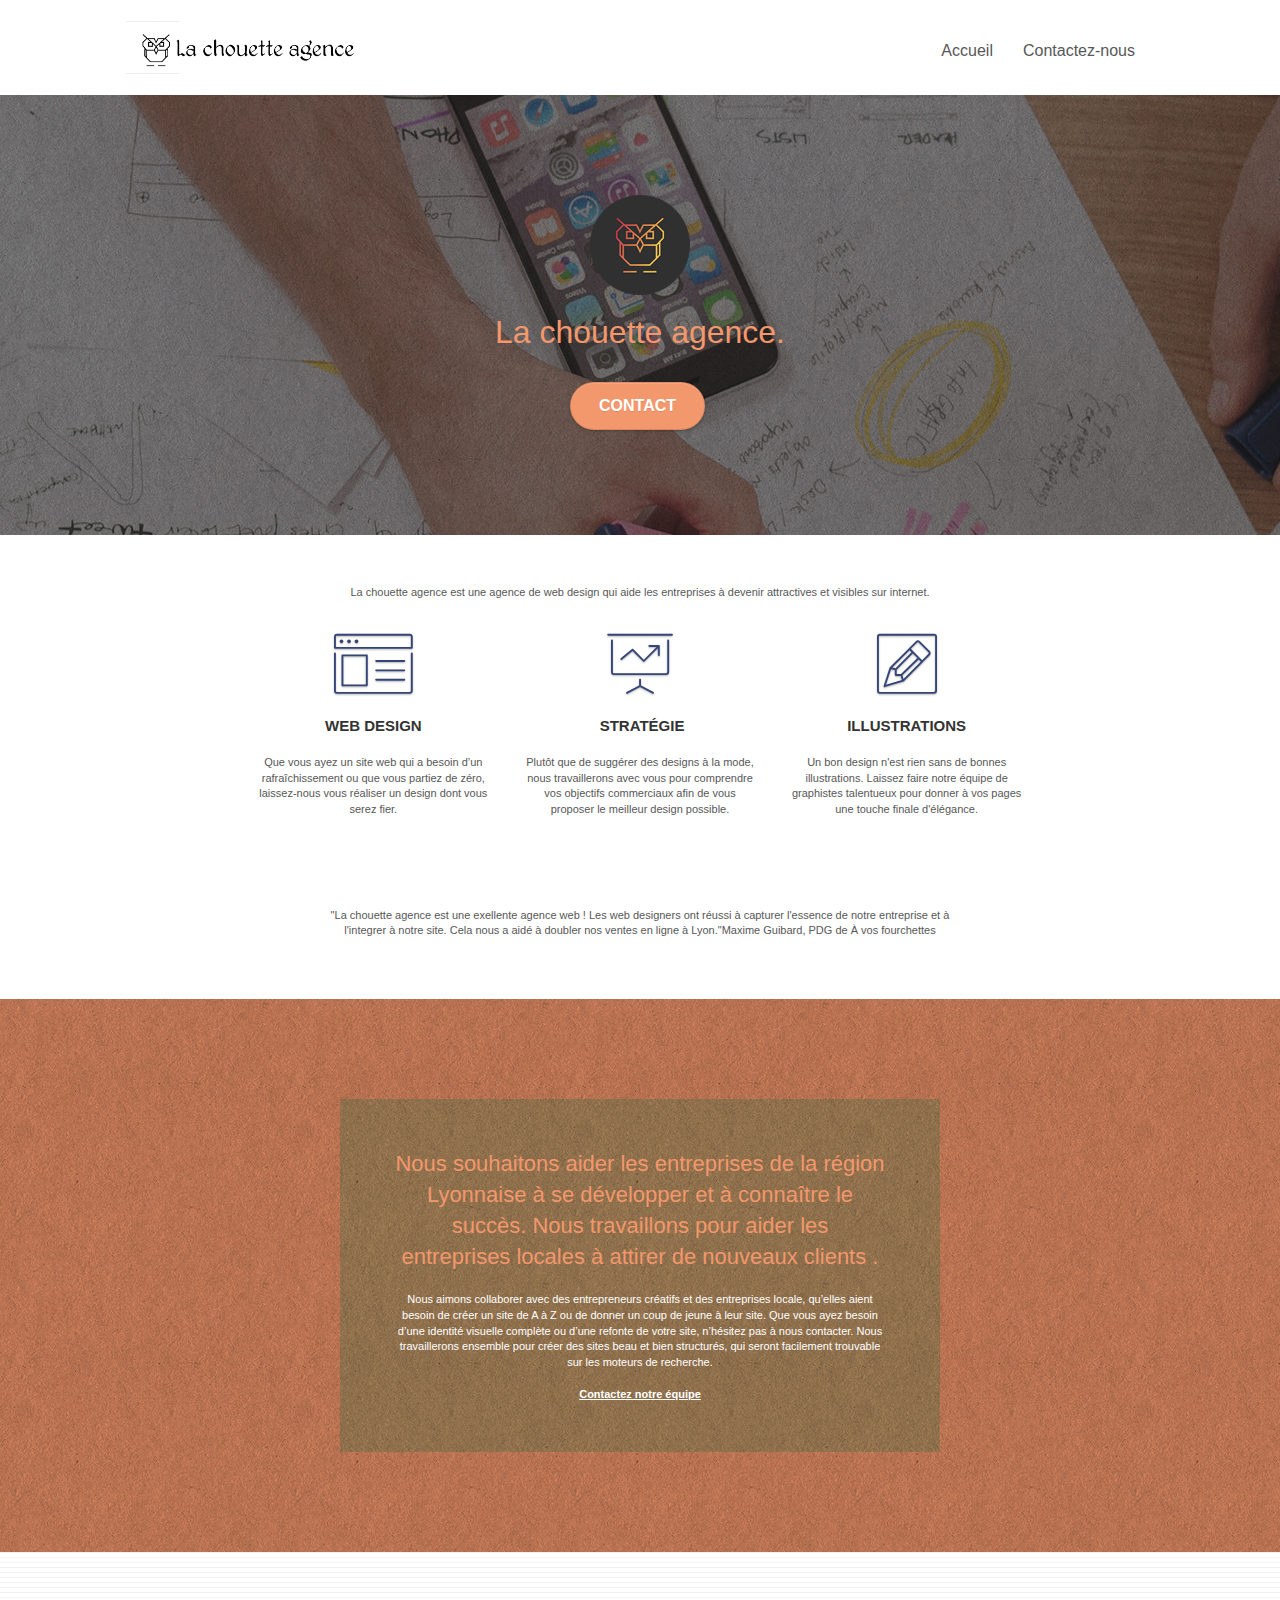
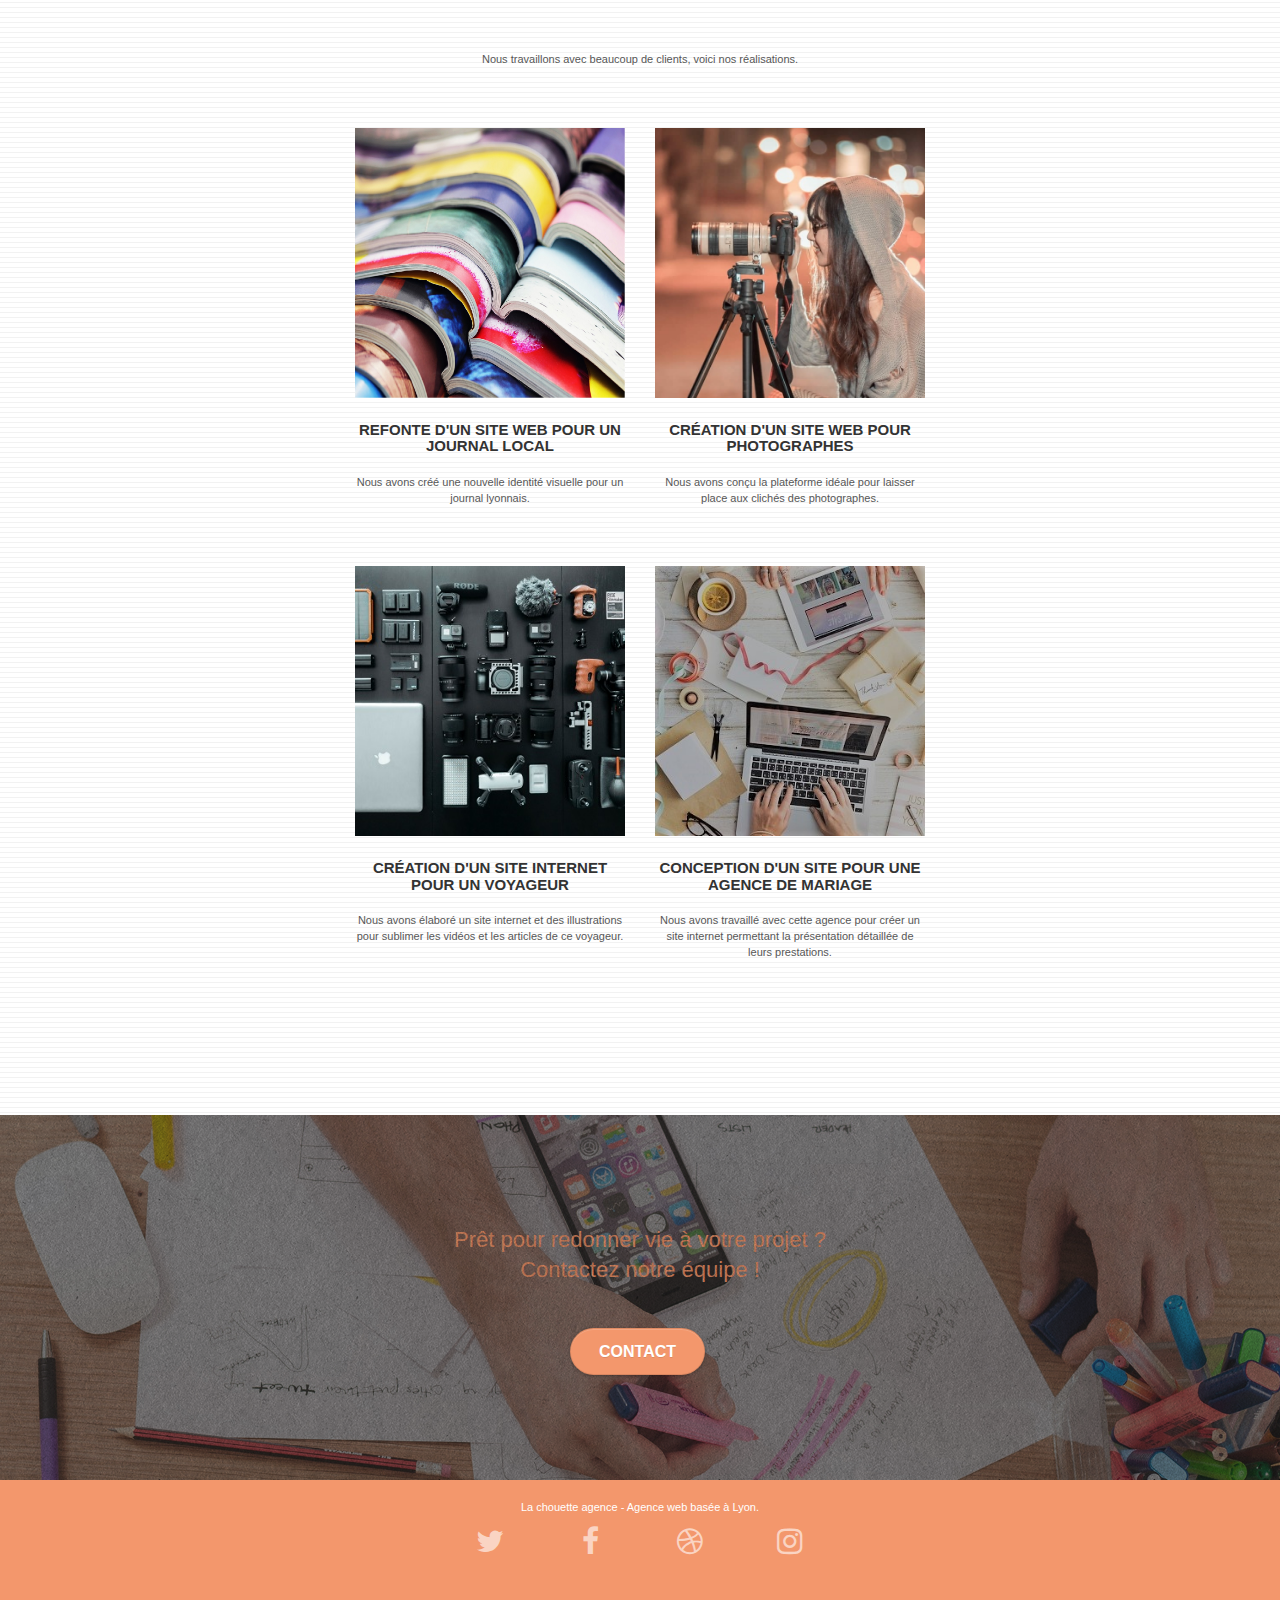
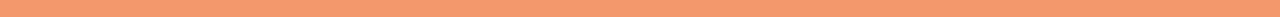
==== index.html @ c83f59d0 "Update index.html" ====
<!doctype html>
<html lang="fr">

<head>
	<meta charset="utf-8">
	<meta name="keywords" content="Lyon, webdesign, agence, web, Lyonnaise, entreprises, design">
	<meta name="description" content=" La chouette agence, une grande agence de web design basée à Lyon.">
	<meta name="viewport" content="width=device-width, initial-scale=1.0, viewport-fit=cover">

	<link rel="shortcut icon" type="image/png" href="favicon.jpg">


	<script type="application / Id + json">
		{
		"@context" : "http://schema.org" ,
		"@type" : "organisation" ,
		"name" : "La chouette agence" ,
		"legalName" : "La chouette agence" ,
		"addressLocality" : "Lyon, France" ,
		"postalCode" : "69001" ,
		"steetAddress" : "2 place Sathonay" ,
		"logo" : "https://xavierpicciotto.github.io/La-chouette-testing/img/logo.png" ,
		"email" : "contact@lachouetteagence.com" ,
		"founder" : "Sophie Vasseur" ,
		"openingHours" : [
		"Mo-Fr 09: 00-18: 00"
		] ,
		"inLanguage" : "FR"
	}
	</script>

	<link rel="stylesheet" type="text/css" href="./css/bootstrap.css">
	<link rel="stylesheet" type="text/css" href="./css/font-awesome.css">
	<link rel="stylesheet" type="text/css" href="./css/et-line.css">
	<link rel="stylesheet" type="text/css" href="style.css">

	<script src="./js/jquery-2.1.0.js"></script>
	<script src="./js/bootstrap.js"></script>
	<script src="./js/blocs.js"></script>
	<script src="./js/jquery.touchSwipe.js" defer></script>
	<script src="./js/gmaps.js"></script>

	<title>La Chouette agence - Entreprise webdesign Lyon -</title>


	<!-- Analytics -->

	<!-- Analytics END -->

</head>

<body>
	<!-- Principal conteneur -->
	<div class="page-container">

		<!-- bloc-0 -->
		<div class="bloc bgc-white l-bloc " id="bloc-0">
			<div class="container bloc-sm">

				<nav class="navbar row">
					<div class="navbar-header">
						<div class="keywords" style="color:#cccccc;font-size:1px;">Agence web à paris, stratégie web,
							web design, illustrations, design de site web, site web, web, internet, site internet, site
						</div>
						<a class="navbar-brand" href="index.html"><img src="img/la-chouette-agence.png"
								alt="paris web design logo agence web meilleure agence" height="40" /></a>
						<div class="keywords" style="color:#cccccc;font-size:1px;">Agence web à paris, stratégie web,
							web design, illustrations, design de site web, site web, web, internet, site internet, site
						</div>
						<button id="nav-toggle" type="button" class="ui-navbar-toggle navbar-toggle"
							data-toggle="collapse" data-target=".navbar-1">
							<span class="sr-only">Toggle navigation</span><span class="icon-bar"></span><span
								class="icon-bar"></span><span class="icon-bar"></span>
						</button>
					</div>
					<div class="collapse navbar-collapse navbar-1 special-dropdown-nav">
						<ul class="site-navigation nav navbar-nav">
							<li>
								<a href="index.html">Accueil</a>
							</li>
							<li>
							</li>
							<li>
								<a href="page2.html">Contactez-nous</a>
							</li>
						</ul>
					</div>
				</nav>
			</div>
		</div>
		<!-- bloc-0 END -->

		<!-- bloc-1-presentation -->
		<div class="bloc bgc-dark-slate-blue bg-banniere d-bloc bg-t-edge bloc-bg-texture texture-paper b-parallax"
			id="bloc-1-hero">
			<div class="container bloc-lg">
				<div class="row tight-width-whitespace">
					<div class="col-sm-12">
						<img src="img/logo.png" class="center-block image-resize-mode" width="100"
							alt="La chouette agence, agence web paris, création logo paris" />
						<h1 class="text-center hero-bloc-text tc-white ">
							La chouette agence.
						</h1>
						<div class="text-center">
							<a href="page2.html" class="btn btn-lg btn-clean btn-rd cta-hero btn-atomic-tangerine"
								id="cta-hero">Contact</a>
						</div>
					</div>
				</div>
			</div>
		</div>
		<!-- bloc-1-presentation END -->

		<!-- bloc-2-services -->
		<div class="bloc bgc-white l-bloc" id="bloc-2-services">
			<div class="container bloc-md">
				<div class="row">
					<div class="col-sm-12 text-center">
						<p class="text--size">La chouette agence est une agence de web design qui aide les entreprises à devenir
							attractives et visibles sur internet.</p>
					</div>
				</div>
				<div class="row voffset-lg med-width-whitespace">
					<div class="col-sm-4">
						<div class="text-center">
							<span class="et-icon-browser sm-shadow icon-dark-slate-blue icons icon-lg"></span>
						</div>
						<h3 class="mg-md text-center">
							Web design
						</h3>
						<p class="text-center ">
							Que vous ayez un site web qui a besoin d&rsquo;un rafraîchissement ou que vous partiez de
							zéro, laissez-nous vous réaliser un design dont vous serez fier.
						</p>
					</div>
					<div class="col-sm-4">
						<div class="text-center">
							<span class="et-icon-presentation sm-shadow icon-dark-slate-blue icons icon-lg"></span>
						</div>
						<h3 class="mg-md text-center">
							&nbsp;Stratégie
						</h3>
						<p class="text-center ">
							Plutôt que de suggérer des designs à la mode, nous travaillerons avec vous pour comprendre
							vos objectifs commerciaux afin de vous proposer le meilleur design possible.<br>
						</p>
					</div>
					<div class="col-sm-4">
						<div class="text-center">
							<span class="et-icon-edit sm-shadow icon-dark-slate-blue icons icon-lg"></span>
						</div>
						<h3 class="mg-md text-center">
							Illustrations
						</h3>
						<p class="text-center ">
							Un bon design n'est rien sans de bonnes illustrations. Laissez faire notre équipe de
							graphistes talentueux pour donner à vos pages une touche finale d'élégance.
						</p>
					</div>
				</div>
				<div class="row voffset-lg voffset">
					<div class="col-xs-12 col-md-8 col-md-offset-2 text-center">
						<p class="text--size">"La chouette agence est une exellente agence web ! Les web designers ont réussi à capturer
							l'essence de notre entreprise et à l'integrer à notre site. Cela nous a aidé à doubler nos
							ventes en ligne à Lyon."<span class="client">Maxime Guibard, PDG de À vos fourchettes</span></p>
					</div>
				</div>
			</div>
		</div>
		<!-- bloc-2-services END -->

		<!-- bloc-3-what-i-do -->
		<div class="bloc tc-white bgc-atomic-tangerine bg-presentation d-bloc bloc-bg-texture texture-paper b-parallax"
			id="bloc-3-what-i-do">
			<div class="container bloc-lg">
				<div class="row tight-width-whitespace black-background">
					<div class="col-sm-12">
						<h2 class="mg-md text-center tc-white">
							Nous souhaitons aider les entreprises de la région Lyonnaise à se développer et à connaître
							le succès. Nous travaillons pour aider les entreprises locales à attirer de nouveaux clients
							.<br>
						</h2>
						<p class="text-center white">
							Nous aimons collaborer avec des entrepreneurs créatifs et des entreprises locale, qu’elles
							aient besoin de créer un site de A à Z ou de donner un coup de jeune à leur site. Que vous
							ayez besoin d’une identité visuelle complète ou d’une refonte de votre site, n’hésitez pas à
							nous contacter. Nous travaillerons ensemble pour créer des sites beau et bien structurés,
							qui seront facilement trouvable sur les moteurs de recherche. <br><br><a
								class="ltc-white bold-link" href="page2.html">Contactez notre équipe</a><br>
						</p>
					</div>
				</div>
			</div>
		</div>
		<!-- bloc-3-what-i-do END -->

		<!-- bloc-4-portfolio -->
		<div class="bloc bgc-white bg-lines-h2-bg bg-repeat l-bloc" id="bloc-4-portfolio">
			<div class="container bloc-lg">
				<div class="row">
					<div class="col-sm-12 text-center">
						<p class="text--size">Nous travaillons avec beaucoup de clients, voici nos réalisations.</p>
					</div>
				</div>
				<div class="row tight-width-whitespace portfolio-row">
					<div class="col-sm-6">
						<a href="#" data-lightbox="img/1.jpg" data-gallery-id="gallery-1"
							data-caption="Refonte d'un site web pour un journal local" data-frame="snapshot-lb"><img
								src="img/1.jpg"
								alt="paris web design logo agence web meilleure agence et refonte site web journal"
								class="img-responsive portfolio-thumb" /></a>
						<h3 class="mg-md text-center">
							Refonte d'un site web pour un journal local
						</h3>
						<p class="text-center">
							Nous avons créé une nouvelle identité visuelle pour un journal lyonnais.
						</p>
					</div>
					<div class="col-sm-6">
						<a href="#" data-lightbox="img/2.jpg" data-gallery-id="gallery-1"
							data-caption="Création d'un site web pour photographes" data-frame="snapshot-lb"><img
								src="img/2.jpg" class="img-responsive portfolio-thumb"
								alt="paris web design logo agence web meilleure agence, Création d'un site web pour photographes" /></a>
						<h3 class="mg-md text-center">
							Création d'un site web pour photographes
						</h3>
						<p class="text-center">
							Nous avons conçu la plateforme idéale pour laisser place aux clichés des photographes.
						</p>
					</div>
				</div>
				<div class="row tight-width-whitespace portfolio-row">
					<div class="col-sm-6">
						<a href="#" data-lightbox="img/3.bmp" data-gallery-id="gallery-1"
							data-caption="Création d'un site internet pour un voyageur" data-frame="snapshot-lb"><img
								src="img/3.bmp" class="img-responsive portfolio-thumb"
								alt="paris web design logo agence web meilleure agence, Création d'un site web pour voyageur" /></a>
						<h3 class="mg-md text-center">
							Création d'un site internet pour un voyageur
						</h3>
						<p class="text-center">
							Nous avons élaboré un site internet et des illustrations pour sublimer les vidéos et les
							articles de ce voyageur.
						</p>
					</div>
					<div class="col-sm-6">
						<a href="#" data-lightbox="img/4.bmp" data-gallery-id="gallery-1"
							data-caption="Conception d'un site pour une agence de mariage" data-frame="snapshot-lb"><img
								src="img/4.bmp" class="img-responsive portfolio-thumb"
								alt="paris web design logo agence web meilleure agence, Création d'un site web pour agence de mariage" /></a>
						<h3 class="mg-md text-center">
							Conception d'un site pour une agence de mariage
						</h3>
						<p class="text-center">
							Nous avons travaillé avec cette agence pour créer un site internet permettant la
							présentation détaillée de leurs prestations.
						</p>
					</div>
				</div>
			</div>
		</div>
		<!-- bloc-4-portfolio END -->

		<!-- bloc-5-cta -->
		<div class="bloc bgc-dark-slate-blue bg-banniere d-bloc bloc-bg-texture texture-paper" id="bloc-5-cta">
			<div class="container bloc-lg">
				<div class="row">
					<h2 class="mg-md text-center tc-white">
						Prêt pour redonner vie à votre projet ?<br>Contactez notre équipe !
					</h2>
					<div class="col-sm-12 text-center">
						<a href="page2.html"
							class="btn btn-atomic-tangerine btn-clean btn-rd btn-lg cta-hero">Contact</a>
					</div>
				</div>
			</div>
		</div>
		<!-- bloc-5-cta END -->

		<!-- Footer - bloc-8 -->
		<div class="bloc bgc-atomic-tangerine d-bloc" id="bloc-8">
			<div class="container bloc-sm">
				<div class="row">
					<div class="col-sm-12">
						<p class="text-center white">
							La chouette agence - Agence web basée à Lyon.<br>
						</p>
						<div class="row row-no-gutters social">
							<div class="col-sm-3">
								<div class="text-center">
									<a class="social" href="index.html"><span class="fa fa-twitter icon-md"></span></a>
								</div>
							</div>
							<div class="col-sm-3">
								<div class="text-center">
									<a class="social" href="index.html"><span class="fa fa-facebook icon-md"></span></a>
								</div>
							</div>
							<div class="col-sm-3">
								<div class="text-center">
									<a class="social" href="index.html"><span class="fa fa-dribbble icon-md"></span></a>
								</div>
							</div>
							<div class="col-sm-3">
								<div class="text-center">
									<a class="social" href="index.html"><span
											class="fa fa-instagram icon-md"></span></a>
								</div>
							</div>
							<div class="keywords" style="color:#F3976C;">Agence web à paris, stratégie web, web design,
								illustrations, design de site web, site web, web, internet, site internet, site</div>
						</div>
					</div>
				</div>
			</div>
		</div>
		<!-- Footer - bloc-8 END -->

	</div>
	<!-- Principal conteneur END -->


</body>

</html>
---- css/et-line.css ----
@font-face {
    font-family: et-line;
    src: url(../fonts/et-line.eot);
    src: url(../fonts/et-line.eot?#iefix) format('embedded-opentype'), url(../fonts/et-line.woff) format('woff'), url(../fonts/et-line.ttf) format('truetype'), url(../fonts/et-line.svg#et-line) format('svg');
    font-weight: 400;
    font-style: normal
}

.et-icon-adjustments,
.et-icon-alarmclock,
.et-icon-anchor,
.et-icon-aperture,
.et-icon-attachment,
.et-icon-bargraph,
.et-icon-basket,
.et-icon-beaker,
.et-icon-bike,
.et-icon-book-open,
.et-icon-briefcase,
.et-icon-browser,
.et-icon-calendar,
.et-icon-camera,
.et-icon-caution,
.et-icon-chat,
.et-icon-circle-compass,
.et-icon-clipboard,
.et-icon-clock,
.et-icon-cloud,
.et-icon-compass,
.et-icon-desktop,
.et-icon-dial,
.et-icon-document,
.et-icon-documents,
.et-icon-download,
.et-icon-dribbble,
.et-icon-edit,
.et-icon-envelope,
.et-icon-expand,
.et-icon-facebook,
.et-icon-flag,
.et-icon-focus,
.et-icon-gears,
.et-icon-genius,
.et-icon-gift,
.et-icon-global,
.et-icon-globe,
.et-icon-googleplus,
.et-icon-grid,
.et-icon-happy,
.et-icon-hazardous,
.et-icon-heart,
.et-icon-hotairballoon,
.et-icon-hourglass,
.et-icon-key,
.et-icon-laptop,
.et-icon-layers,
.et-icon-lifesaver,
.et-icon-lightbulb,
.et-icon-linegraph,
.et-icon-linkedin,
.et-icon-lock,
.et-icon-magnifying-glass,
.et-icon-map,
.et-icon-map-pin,
.et-icon-megaphone,
.et-icon-mic,
.et-icon-mobile,
.et-icon-newspaper,
.et-icon-notebook,
.et-icon-paintbrush,
.et-icon-paperclip,
.et-icon-pencil,
.et-icon-phone,
.et-icon-picture,
.et-icon-pictures,
.et-icon-piechart,
.et-icon-presentation,
.et-icon-pricetags,
.et-icon-printer,
.et-icon-profile-female,
.et-icon-profile-male,
.et-icon-puzzle,
.et-icon-quote,
.et-icon-recycle,
.et-icon-refresh,
.et-icon-ribbon,
.et-icon-rss,
.et-icon-sad,
.et-icon-scissors,
.et-icon-scope,
.et-icon-search,
.et-icon-shield,
.et-icon-speedometer,
.et-icon-strategy,
.et-icon-streetsign,
.et-icon-tablet,
.et-icon-target,
.et-icon-telescope,
.et-icon-toolbox,
.et-icon-tools,
.et-icon-tools-2,
.et-icon-trophy,
.et-icon-tumblr,
.et-icon-twitter,
.et-icon-upload,
.et-icon-video,
.et-icon-wallet,
.et-icon-wine {
    font-family: et-line;
    speak: none;
    font-style: normal;
    font-weight: 400;
    font-variant: normal;
    text-transform: none;
    line-height: 1;
    -webkit-font-smoothing: antialiased;
    -moz-osx-font-smoothing: grayscale;
    display: inline-block
}

.et-icon-mobile:before {
    content: "\e000"
}

.et-icon-laptop:before {
    content: "\e001"
}

.et-icon-desktop:before {
    content: "\e002"
}

.et-icon-tablet:before {
    content: "\e003"
}

.et-icon-phone:before {
    content: "\e004"
}

.et-icon-document:before {
    content: "\e005"
}

.et-icon-documents:before {
    content: "\e006"
}

.et-icon-search:before {
    content: "\e007"
}

.et-icon-clipboard:before {
    content: "\e008"
}

.et-icon-newspaper:before {
    content: "\e009"
}

.et-icon-notebook:before {
    content: "\e00a"
}

.et-icon-book-open:before {
    content: "\e00b"
}

.et-icon-browser:before {
    content: "\e00c"
}

.et-icon-calendar:before {
    content: "\e00d"
}

.et-icon-presentation:before {
    content: "\e00e"
}

.et-icon-picture:before {
    content: "\e00f"
}

.et-icon-pictures:before {
    content: "\e010"
}

.et-icon-video:before {
    content: "\e011"
}

.et-icon-camera:before {
    content: "\e012"
}

.et-icon-printer:before {
    content: "\e013"
}

.et-icon-toolbox:before {
    content: "\e014"
}

.et-icon-briefcase:before {
    content: "\e015"
}

.et-icon-wallet:before {
    content: "\e016"
}

.et-icon-gift:before {
    content: "\e017"
}

.et-icon-bargraph:before {
    content: "\e018"
}

.et-icon-grid:before {
    content: "\e019"
}

.et-icon-expand:before {
    content: "\e01a"
}

.et-icon-focus:before {
    content: "\e01b"
}

.et-icon-edit:before {
    content: "\e01c"
}

.et-icon-adjustments:before {
    content: "\e01d"
}

.et-icon-ribbon:before {
    content: "\e01e"
}

.et-icon-hourglass:before {
    content: "\e01f"
}

.et-icon-lock:before {
    content: "\e020"
}

.et-icon-megaphone:before {
    content: "\e021"
}

.et-icon-shield:before {
    content: "\e022"
}

.et-icon-trophy:before {
    content: "\e023"
}

.et-icon-flag:before {
    content: "\e024"
}

.et-icon-map:before {
    content: "\e025"
}

.et-icon-puzzle:before {
    content: "\e026"
}

.et-icon-basket:before {
    content: "\e027"
}

.et-icon-envelope:before {
    content: "\e028"
}

.et-icon-streetsign:before {
    content: "\e029"
}

.et-icon-telescope:before {
    content: "\e02a"
}

.et-icon-gears:before {
    content: "\e02b"
}

.et-icon-key:before {
    content: "\e02c"
}

.et-icon-paperclip:before {
    content: "\e02d"
}

.et-icon-attachment:before {
    content: "\e02e"
}

.et-icon-pricetags:before {
    content: "\e02f"
}

.et-icon-lightbulb:before {
    content: "\e030"
}

.et-icon-layers:before {
    content: "\e031"
}

.et-icon-pencil:before {
    content: "\e032"
}

.et-icon-tools:before {
    content: "\e033"
}

.et-icon-tools-2:before {
    content: "\e034"
}

.et-icon-scissors:before {
    content: "\e035"
}

.et-icon-paintbrush:before {
    content: "\e036"
}

.et-icon-magnifying-glass:before {
    content: "\e037"
}

.et-icon-circle-compass:before {
    content: "\e038"
}

.et-icon-linegraph:before {
    content: "\e039"
}

.et-icon-mic:before {
    content: "\e03a"
}

.et-icon-strategy:before {
    content: "\e03b"
}

.et-icon-beaker:before {
    content: "\e03c"
}

.et-icon-caution:before {
    content: "\e03d"
}

.et-icon-recycle:before {
    content: "\e03e"
}

.et-icon-anchor:before {
    content: "\e03f"
}

.et-icon-profile-male:before {
    content: "\e040"
}

.et-icon-profile-female:before {
    content: "\e041"
}

.et-icon-bike:before {
    content: "\e042"
}

.et-icon-wine:before {
    content: "\e043"
}

.et-icon-hotairballoon:before {
    content: "\e044"
}

.et-icon-globe:before {
    content: "\e045"
}

.et-icon-genius:before {
    content: "\e046"
}

.et-icon-map-pin:before {
    content: "\e047"
}

.et-icon-dial:before {
    content: "\e048"
}

.et-icon-chat:before {
    content: "\e049"
}

.et-icon-heart:before {
    content: "\e04a"
}

.et-icon-cloud:before {
    content: "\e04b"
}

.et-icon-upload:before {
    content: "\e04c"
}

.et-icon-download:before {
    content: "\e04d"
}

.et-icon-target:before {
    content: "\e04e"
}

.et-icon-hazardous:before {
    content: "\e04f"
}

.et-icon-piechart:before {
    content: "\e050"
}

.et-icon-speedometer:before {
    content: "\e051"
}

.et-icon-global:before {
    content: "\e052"
}

.et-icon-compass:before {
    content: "\e053"
}

.et-icon-lifesaver:before {
    content: "\e054"
}

.et-icon-clock:before {
    content: "\e055"
}

.et-icon-aperture:before {
    content: "\e056"
}

.et-icon-quote:before {
    content: "\e057"
}

.et-icon-scope:before {
    content: "\e058"
}

.et-icon-alarmclock:before {
    content: "\e059"
}

.et-icon-refresh:before {
    content: "\e05a"
}

.et-icon-happy:before {
    content: "\e05b"
}

.et-icon-sad:before {
    content: "\e05c"
}

.et-icon-facebook:before {
    content: "\e05d"
}

.et-icon-twitter:before {
    content: "\e05e"
}

.et-icon-googleplus:before {
    content: "\e05f"
}

.et-icon-rss:before {
    content: "\e060"
}

.et-icon-tumblr:before {
    content: "\e061"
}

.et-icon-linkedin:before {
    content: "\e062"
}

.et-icon-dribbble:before {
    content: "\e063"
}
---- style.css ----
body {
    margin: 0;
    padding: 0;
    background: #FFF;
    overflow-x: hidden;
    -webkit-font-smoothing: antialiased;
    -moz-osx-font-smoothing: grayscale;
}

a,
button {
    transition: all .3s ease-in-out;
    outline: none!important;
}

a:hover {
    text-decoration: none;
    cursor: pointer;
}

#page-loading-blocs-notifaction {
    position: fixed;
    top: 0;
    bottom: 0;
    width: 100%;
    z-index: 100000;
    background: #FFFFFF url("img/pageload-spinner.gif") no-repeat center center;
}

.bloc {
    width: 100%;
    clear: both;
    background: 50% 50% no-repeat;
    padding: 0 50px;
    -webkit-background-size: cover;
    -moz-background-size: cover;
    -o-background-size: cover;
    background-size: cover;
    position: relative;
}

.bloc .container {
    padding-left: 0;
    padding-right: 0;
}

.bloc-lg {
    padding: 100px 50px;
}

.bloc-md {
    padding: 50px;
}

.bloc-sm {
    padding: 20px 50px;
}

.bg-center,
.bg-l-edge,
.bg-r-edge,
.bg-t-edge,
.bg-b-edge,
.bg-tl-edge,
.bg-bl-edge,
.bg-tr-edge,
.bg-br-edge,
.bg-repeat {
    -webkit-background-size: auto!important;
    -moz-background-size: auto!important;
    -o-background-size: auto!important;
    background-size: auto!important;
}

.bg-repeat {
    background: repeat;
}

.bg-t-edge {
    background: top no-repeat;
}

.bloc-bg-texture::before {
    content: "";
    background-size: 2px 2px;
    position: absolute;
    top: 0;
    bottom: 0;
    left: 0;
    right: 0;
}

.texture-paper::before {
    background: url("img/texture-paper.png");
    background-size: 280px 280px;
}

.b-parallax {
    background-attachment: fixed;
}

.d-bloc {
    color: rgba(255, 255, 255, .7);
}

.d-bloc button:hover {
    color: rgba(255, 255, 255, .9);
}

.d-bloc .icon-round,
.d-bloc .icon-square,
.d-bloc .icon-rounded,
.d-bloc .icon-semi-rounded-a,
.d-bloc .icon-semi-rounded-b {
    border-color: rgba(255, 255, 255, .9);
}

.d-bloc .divider-h span {
    border-color: rgba(255, 255, 255, .2);
}

.d-bloc .a-btn,
.d-bloc .navbar a,
.d-bloc .navbar-brand,
.d-bloc a .icon-sm,
.d-bloc a .icon-md,
.d-bloc a .icon-lg,
.d-bloc a .icon-xl,
.d-bloc h1 a,
.d-bloc h2 a,
.d-bloc h3 a,
.d-bloc h4 a,
.d-bloc h5 a,
.d-bloc h6 a,
.d-bloc p a {
    color: rgba(255, 255, 255, .6);
}

.d-bloc .a-btn:hover,
.d-bloc .navbar a:hover,
.d-bloc .navbar-brand:hover,
.d-bloc a:hover .icon-sm,
.d-bloc a:hover .icon-md,
.d-bloc a:hover .icon-lg,
.d-bloc a:hover .icon-xl,
.d-bloc h1 a:hover,
.d-bloc h2 a:hover,
.d-bloc h3 a:hover,
.d-bloc h4 a:hover,
.d-bloc h5 a:hover,
.d-bloc h6 a:hover,
.d-bloc p a:hover {
    color: rgba(255, 255, 255, 1);
}

.d-bloc .navbar-toggle .icon-bar {
    background: rgba(255, 255, 255, 1);
}

.d-bloc .btn-wire,
.d-bloc .btn-wire:hover {
    color: rgba(255, 255, 255, 1);
    border-color: rgba(255, 255, 255, 1);
}

.d-bloc .panel {
    color: rgba(0, 0, 0, .5);
}

.d-bloc .panel button:hover {
    color: rgba(0, 0, 0, .7);
}

.d-bloc .panel icon {
    border-color: rgba(0, 0, 0, .7);
}

.d-bloc .panel .divider-h span {
    border-color: rgba(0, 0, 0, .1);
}

.d-bloc .panel .a-btn {
    color: rgba(0, 0, 0, .6);
}

.d-bloc .panel .a-btn:hover {
    color: rgba(0, 0, 0, 1);
}

.d-bloc .panel .btn-wire,
.d-bloc .panel .btn-wire:hover {
    color: rgba(0, 0, 0, .7);
    border-color: rgba(0, 0, 0, .3);
}

.d-bloc .panel,
.l-bloc {
    color: rgba(0, 0, 0, .5);
}

.d-bloc .panel button:hover,
.l-bloc button:hover {
    color: rgba(0, 0, 0, .7);
}

.l-bloc .icon-round,
.l-bloc .icon-square,
.l-bloc .icon-rounded,
.l-bloc .icon-semi-rounded-a,
.l-bloc .icon-semi-rounded-b {
    border-color: rgba(0, 0, 0, .7);
}

.d-bloc .panel .divider-h span,
.l-bloc .divider-h span {
    border-color: rgba(0, 0, 0, .1);
}

.d-bloc .panel .a-btn,
.l-bloc .a-btn,
.l-bloc .navbar a,
.l-bloc .navbar-brand,
.l-bloc a .icon-sm,
.l-bloc a .icon-md,
.l-bloc a .icon-lg,
.l-bloc a .icon-xl,
.l-bloc h1 a,
.l-bloc h2 a,
.l-bloc h3 a,
.l-bloc h4 a,
.l-bloc h5 a,
.l-bloc h6 a,
.l-bloc p a {
    color: rgba(0, 0, 0, .6);
}

.d-bloc .panel .a-btn:hover,
.l-bloc .a-btn:hover,
.l-bloc .navbar a:hover,
.l-bloc .navbar-brand:hover,
.l-bloc a:hover .icon-sm,
.l-bloc a:hover .icon-md,
.l-bloc a:hover .icon-lg,
.l-bloc a:hover .icon-xl,
.l-bloc h1 a:hover,
.l-bloc h2 a:hover,
.l-bloc h3 a:hover,
.l-bloc h4 a:hover,
.l-bloc h5 a:hover,
.l-bloc h6 a:hover,
.l-bloc p a:hover {
    color: rgba(0, 0, 0, 1);
}

.l-bloc .navbar-toggle .icon-bar {
    color: rgba(0, 0, 0, .6);
}

.d-bloc .panel .btn-wire,
.d-bloc .panel .btn-wire:hover,
.l-bloc .btn-wire,
.l-bloc .btn-wire:hover {
    color: rgba(0, 0, 0, .7);
    border-color: rgba(0, 0, 0, .3);
}

.voffset {
    margin-top: 30px;
}

.voffset-lg {
    margin-top: 80px;
}

.row-no-gutters {
    margin-right: 0;
    margin-left: 0;
}

.row.row-no-gutters > [class^="col-"],
.row.row-no-gutters > [class*=" col-"] {
    padding-right: 0;
    padding-left: 0;
}

#bloc-1-hero h1 {
    font-size: 32px;
}

.navbar {
    margin-bottom: 0;
    z-index: 1;
}

.navbar-brand {
    height: auto;
    padding: 3px 15px;
    font-size: 25px;
    font-weight: normal;
    font-weight: 600;
    line-height: 44px;
}

.navbar-brand img {
    max-height: 200px;
    margin: 0 5px 0 0;
    display: inline;
}

.navbar-brand img[src$=svg] {
    min-width: 100px;
}

.nav-center .navbar-brand img {
    margin: 0;
}

.navbar .nav {
    padding-top: 2px;
    margin-right: -16px;
    float: right;
    z-index: 1;
}

.nav > li {
    float: left;
    margin-top: 4px;
    font-size: 16px;
}

.navbar-nav .open .dropdown-menu > li > a {
    text-align: inherit;
}

.nav > li a:hover,
.nav > li a:focus {
    background: transparent;
}

.navbar-toggle {
    margin: 10px 10px 0 0;
    border: 0px;
}

.navbar-toggle:hover {
    background: transparent!important;
}

.navbar-toggle .icon-bar {
    background-color: rgba(0, 0, 0, .5);
    width: 26px;
}

.nav-invert .navbar .nav {
    float: left;
}

.nav-invert .navbar-header,
.nav-invert .navbar-brand {
    float: right;
    position: relative;
    z-index: 2;
}

@media (min-width: 768px) {
    .site-navigation {
        position: absolute;
        top: 50%;
        right: 20px;
        transform: translate(0, -50%);
        -webkit-transform: translateY(-50%);
    }
    .nav > li .dropdown-menu a,
    .nav > li .dropdown-menu a:hover {
        color: #484848;
    }
    .nav-invert .site-navigation {
        left: 0;
        right: 0;
    }
    .nav-center {
        text-align: center;
    }
    .nav-center .navbar-header {
        width: 100%;
    }
    .nav-center .navbar-header,
    .nav-center .navbar-brand,
    .nav-center .nav > li {
        float: none;
        display: inline-block;
    }
    .nav-center .site-navigation {
        position: relative;
        width: 100%;
        right: 0;
        margin-right: 0px;
        margin-top: 20px;
    }
    .nav-center.mini-nav .navbar-toggle {
        float: none;
        margin: 10px auto 0;
    }
}

.nav > li > .dropdown a {
    background: none!important;
    display: block;
    padding: 14px 15px;
}

nav .caret {
    margin: 0 5px;
}

.dropdown-menu .dropdown-menu {
    top: -8px;
    left: 100%;
}

.dropdown-menu .dropmenu-flow-right {
    top: 100%;
    left: 0;
    margin-left: -1px;
    border-top-left-radius: 0;
    border-top-right-radius: 0;
}

.dropdown-menu .dropdown span {
    border: 4px solid black;
    border-top-color: transparent;
    border-right-color: transparent;
    border-bottom-color: transparent;
    margin: 6px -5px 0 0!important;
    float: right;
}

.mg-md {
    margin-top: 10px;
    margin-bottom: 20px;
}

.mg-lg {
    margin-top: 10px;
    margin-bottom: 40px;
}

.btn {
    margin: 0 5px 5px 0;
}

.btn.pull-right {
    margin: 0 0 5px 5px;
}

.btn-d,
.btn-d:hover,
.btn-d:focus {
    color: #FFF;
    background: rgba(0, 0, 0, .3);
}

button {
    outline: none!important;
}

.btn-rd {
    border-radius: 40px;
}

.btn-clean {
    border: 1px solid rgba(0, 0, 0, .08);
    border-bottom-color: rgba(0, 0, 0, .1);
    text-shadow: 0 1px 0 rgba(0, 0, 1, .1);
    box-shadow: 0 1px 3px rgba(0, 0, 1, .25), inset 0 1px 0 0 rgba(255, 255, 255, .15);
}

.icon-md {
    font-size: 30px!important;
}

.icon-lg {
    font-size: 60px!important;
}

.sm-shadow {
    text-shadow: 0 1px 2px rgba(0, 0, 0, .3);
}

.panel-sq,
.panel-sq .panel-heading,
.panel-sq .panel-footer {
    border-radius: 0;
}

.panel-rd {
    border-radius: 30px;
}

.panel-rd .panel-heading {
    border-radius: 29px 29px 0 0;
}

.panel-rd .panel-footer {
    border-radius: 0 0 29px 29px;
}

.form-control {
    border-color: rgba(0, 0, 0, .1);
    box-shadow: none;
}

.scrollToTop {
    width: 40px;
    height: 40px;
    position: fixed;
    bottom: 20px;
    right: 20px;
    opacity: 0;
    z-index: 500;
    transition: all .3s ease-in-out;
}

.scrollToTop span {
    margin-top: 6px;
}

.showScrollTop {
    font-size: 14px;
    opacity: 1;
}

a[data-lightbox] {
    position: relative;
    display: block;
    text-align: center;
}

a[data-lightbox]:hover::before {
    content: "+";
    font-family: "HelveticaNeue-Light", "Helvetica Neue Light", "Helvetica Neue", Helvetica, Arial;
    font-size: 32px;
    width: 50px;
    height: 50px;
    margin-left: -25px;
    border-radius: 50%;
    background: rgba(0, 0, 0, .6);
    color: #FFF;
    font-weight: 100;
    z-index: 1;
    position: absolute;
    top: 50%;
    transform: translateY(-50%);
    -webkit-transform: translateY(-50%);
}

a[data-lightbox]:hover img {
    opacity: 0.6;
    -webkit-animation-fill-mode: none;
    animation-fill-mode: none;
}

#lightbox-modal {
    display: flex;
    align-items: center;
}

#lightbox-modal .modal-dialog {
    width: 90%;
    max-width: 900px;
    margin: 0 auto 0;
}

#lightbox-modal .modal-dialog img {
    max-height: 90vh;
    margin: 0 auto;
}

.lightbox-caption {
    padding: 20px;
    color: #FFF;
    background: rgba(0, 0, 0, .5);
    position: absolute;
    left: 15px;
    right: 15px;
    bottom: 5px;
}

.close-lightbox {
    color: #FFF;
    font-size: 30px;
    position: absolute;
    top: 20px;
    right: 20px;
    z-index: 20;
    background: rgba(0, 0, 0, .5);
    border: none;
    line-height: 30px;
    padding: 0 9px 5px;
    opacity: 0.3;
}

.close-lightbox:hover,
.next-lightbox:hover,
.prev-lightbox:hover {
    opacity: 1.0;
    color: #FFF;
}

.next-lightbox,
.prev-lightbox {
    font-size: 20px;
    color: rgba(255, 255, 255, .9);
    background: rgba(0, 0, 0, .5);
    transition: all .2s ease-in-out;
    position: absolute;
    top: 45%;
    z-index: 1;
    opacity: 0.4;
}

.next-lightbox {
    padding: 6px 8px 1px 13px;
    right: 25px;
}

.prev-lightbox {
    padding: 6px 13px 1px 10px;
    left: 25px;
}

.snapshot-lb .modal-body {
    padding-bottom: 45px;
}

.snapshot-lb .lightbox-caption {
    padding: 0;
    color: rgba(0, 0, 0, .5);
    background: none;
}

h1,
h2,
h3,
h4,
h5,
h6,
p,
label,
.btn,
a {
    font-family: "helvetica";
    font-weight: 400;
    color: #575757!important;
}

.container {
    max-width: 1000px;
}

.hero-bloc-text {
    font-size: 38px;
}

.hero-bloc-text-sub {
    font-size: 36px;
}

.statement-bloc-text {
    line-height: 26px;
    font-style: italic;
    font-size: 20px;
    text-align: center;
    font-weight: lighter;
    max-width: 520px;
    margin: auto auto auto auto;
}

p {
    font-size: 11px;
}

.tight-width-whitespace {
    max-width: 600px;
    margin: auto auto auto auto;
}

.h1 {
    font-size: 20px;
    font-family: "Open Sans";
}

.cta-hero {
    margin-top: 22px;
    color: #FFFFFF!important;
    text-transform: uppercase;
    padding: 12px 28px 12px 28px;
    font-size: 16px;
    font-weight: 700;
}

.social {
    max-width: 400px;
    margin: auto auto auto auto;
}

h2 {
    font-size: 22px;
    line-height: 1.4em;
}

h3 {
    font-size: 15px;
    text-transform: uppercase;
    font-weight: 700;
    color: #333333!important;
}

.med-width-whitespace {
    max-width: 800px;
    margin: auto auto auto auto;
    box-shadow: 0px 0px 0px #000000;
}

h1 {
    color: #333333!important;
}

h4 {
    color: #333333!important;
}

.icons {
    margin-bottom: 14px;
    margin-top: 24px;
}

.white {
    color: #FFFFFF!important;
}

.portfolio-thumb {
    margin-bottom: 24px;
}

.portfolio-row {
    margin-bottom: 44px;
    margin-top: 50px;
}

.avatar {
    box-shadow: 0px 4px 9px rgba(0, 0, 0, 0.3);
}

.black-background {
    background-color: rgba(165, 147, 99, 0.7);
    padding: 40px 40px 40px 40px;
}

.bold-link {
    font-weight: 900;
    text-decoration: underline!important;
}

.bgc-white {
    background-color: #FFFFFF;
}

.bgc-dark-slate-blue {
    background-color: #364577;
}

.bgc-atomic-tangerine {
    background-color: #F3976C;
}

.tc-white {
    color: #F3976C!important;
}

.btn-atomic-tangerine {
    background: #F3976C;
    color: #FFFFFF!important;
}

.btn-atomic-tangerine:hover {
    background: #c27956!important;
    color: #FFFFFF!important;
}

.ltc-white {
    color: #FFFFFF!important;
}

.ltc-white:hover {
    color: #cccccc!important;
}

.ltc-atomic-tangerine {
    color: #F3976C!important;
}

.ltc-atomic-tangerine:hover {
    color: #c27956!important;
}

.icon-dark-slate-blue {
    color: #364577!important;
    border-color: #364577!important;
}

.bg-dots-bg {
    background-image: url("img/dots-bg.png");
}

.bg-lines-h2-bg {
    background-image: url("img/lines-h2-bg.png");
}

.bg-banniere {
    background-image: url("img/la-chouette-agence-banniere.jpg");
}

.bg-presentation {
    background-image: url("img/image-de-presentation.bmp");
}

@media (max-width: 1024px) {
    .bloc {
        padding-left: 20px;
        padding-right: 20px;
    }
    .bloc.full-width-bloc,
    .bloc-tile-2.full-width-bloc .container,
    .bloc-tile-3.full-width-bloc .container,
    .bloc-tile-4.full-width-bloc .container {
        padding-left: 0;
        padding-right: 0;
    }
}

@media (max-width: 992px) and (min-width: 768px) {
    .navbar .nav {
        max-width: 80%
    }
    .nav-center.navbar .nav {
        max-width: 100%
    }
}

@media only screen and (min-device-width: 768px) and (max-device-width: 1024px) and (orientation: landscape) {
    .b-parallax {
        background-attachment: scroll;
    }
}

@media only screen and (min-device-width: 1024px) and (max-device-width: 1366px) and (-webkit-min-device-pixel-ratio: 1.5) {
    .b-parallax {
        background-attachment: scroll;
    }
}

@media (max-width: 991px) {
    .container {
        width: 100%;
    }
    .b-parallax {
        background-attachment: scroll;
    }
    .page-container,
    #hero-bloc {
        overflow-x: hidden;
        position: relative;
    }
    .bloc {
        padding-left: constant(safe-area-inset-left);
        padding-right: constant(safe-area-inset-right);
    }
    .bloc-group,
    .bloc-group .bloc {
        display: block;
        width: 100%;
    }
    .bloc-fill-screen .fill-bloc-top-edge,
    .bloc-fill-screen .fill-bloc-bottom-edge {
        padding: 0 20px;
        padding-left: constant(safe-area-inset-left);
        padding-right: constant(safe-area-inset-right);
    }
}

@media (max-width: 767px) {
    .page-container {
        overflow-x: hidden;
        position: relative;
    }
    h1,
    h2,
    h3,
    h4,
    h5,
    h6,
    p,
    #disqus_thread {
        padding-left: 10px!important;
        padding-right: 10px!important;
    }
    .b-parallax {
        background-attachment: scroll;
    }
    .navbar .nav {
        padding-top: 0;
        border-top: 1px solid rgba(0, 0, 0, .2);
        float: none!important;
    }
    .navbar.row {
        margin-left: 0;
        margin-right: 0;
    }
    .site-navigation {
        position: inherit;
        transform: none;
        -webkit-transform: none;
        -ms-transform: none;
    }
    .nav > li {
        margin-top: 0;
        border-bottom: 1px solid rgba(0, 0, 0, .1);
        background: rgba(0, 0, 0, .05);
        text-align: left;
        padding-left: 15px;
        width: 100%;
    }
    .nav > li:hover {
        background: rgba(0, 0, 0, .08);
    }
    .dropdown .dropdown a .caret {
        float: none;
        margin: 5px 0 0 10px!important;
        border: 4px solid black;
        border-bottom-color: transparent;
        border-right-color: transparent;
        border-left-color: transparent;
    }
    #hero-bloc .navbar .nav {
        background: rgba(0, 0, 0, .8);
    }
    #hero-bloc .navbar .nav a {
        color: rgba(255, 255, 255, .6);
    }
    .hero {
        padding: 50px 0;
    }
    .hero-nav {
        left: -1px;
        right: -1px;
    }
    .navbar-collapse {
        padding: 0;
        overflow-x: hidden;
        -webkit-box-shadow: none;
        box-shadow: none;
    }
    .navbar-brand img {
        max-height: 40px;
        width: auto;
    }
    .nav-invert .navbar-header {
        float: none;
        width: 100%;
    }
    .nav-invert .navbar-toggle {
        float: left;
        margin-left: 10px;
    }
    .bloc {
        padding-left: 0;
        padding-right: 0;
    }
    .bloc-xxl,
    .bloc-xl,
    .bloc-lg {
        padding: 40px 0;
    }
    .bloc-sm,
    .bloc-md {
        padding-left: 0;
        padding-right: 0;
    }
    .bloc-tile-2 .container,
    .bloc-tile-3 .container,
    .bloc-tile-4 .container,
    .bloc-fill-screen .fill-bloc-top-edge,
    .bloc-fill-screen .fill-bloc-bottom-edge {
        padding-left: 0;
        padding-right: 0;
    }
    .a-block {
        padding: 0 10px;
    }
    .btn-dwn {
        display: none;
    }
    .voffset {
        margin-top: 5px;
    }
    .voffset-md {
        margin-top: 20px;
    }
    .voffset-lg {
        margin-top: 30px;
    }
    form {
        padding: 5px;
    }
    .close-lightbox {
        display: inline-block;
    }
    .blocsapp-device-iphone5 {
        background-size: 216px 425px;
        padding-top: 60px;
        width: 216px;
        height: 425px;
    }
    .blocsapp-device-iphone5 img {
        width: 180px;
        height: 320px;
    }
}

@media (max-width: 400px) {
    .bloc {
        padding-left: 0;
        padding-right: 0;
    }
}

@media (max-width: 767px) {
    .bloc-mob-center-text {
        text-align: center;
    }
}
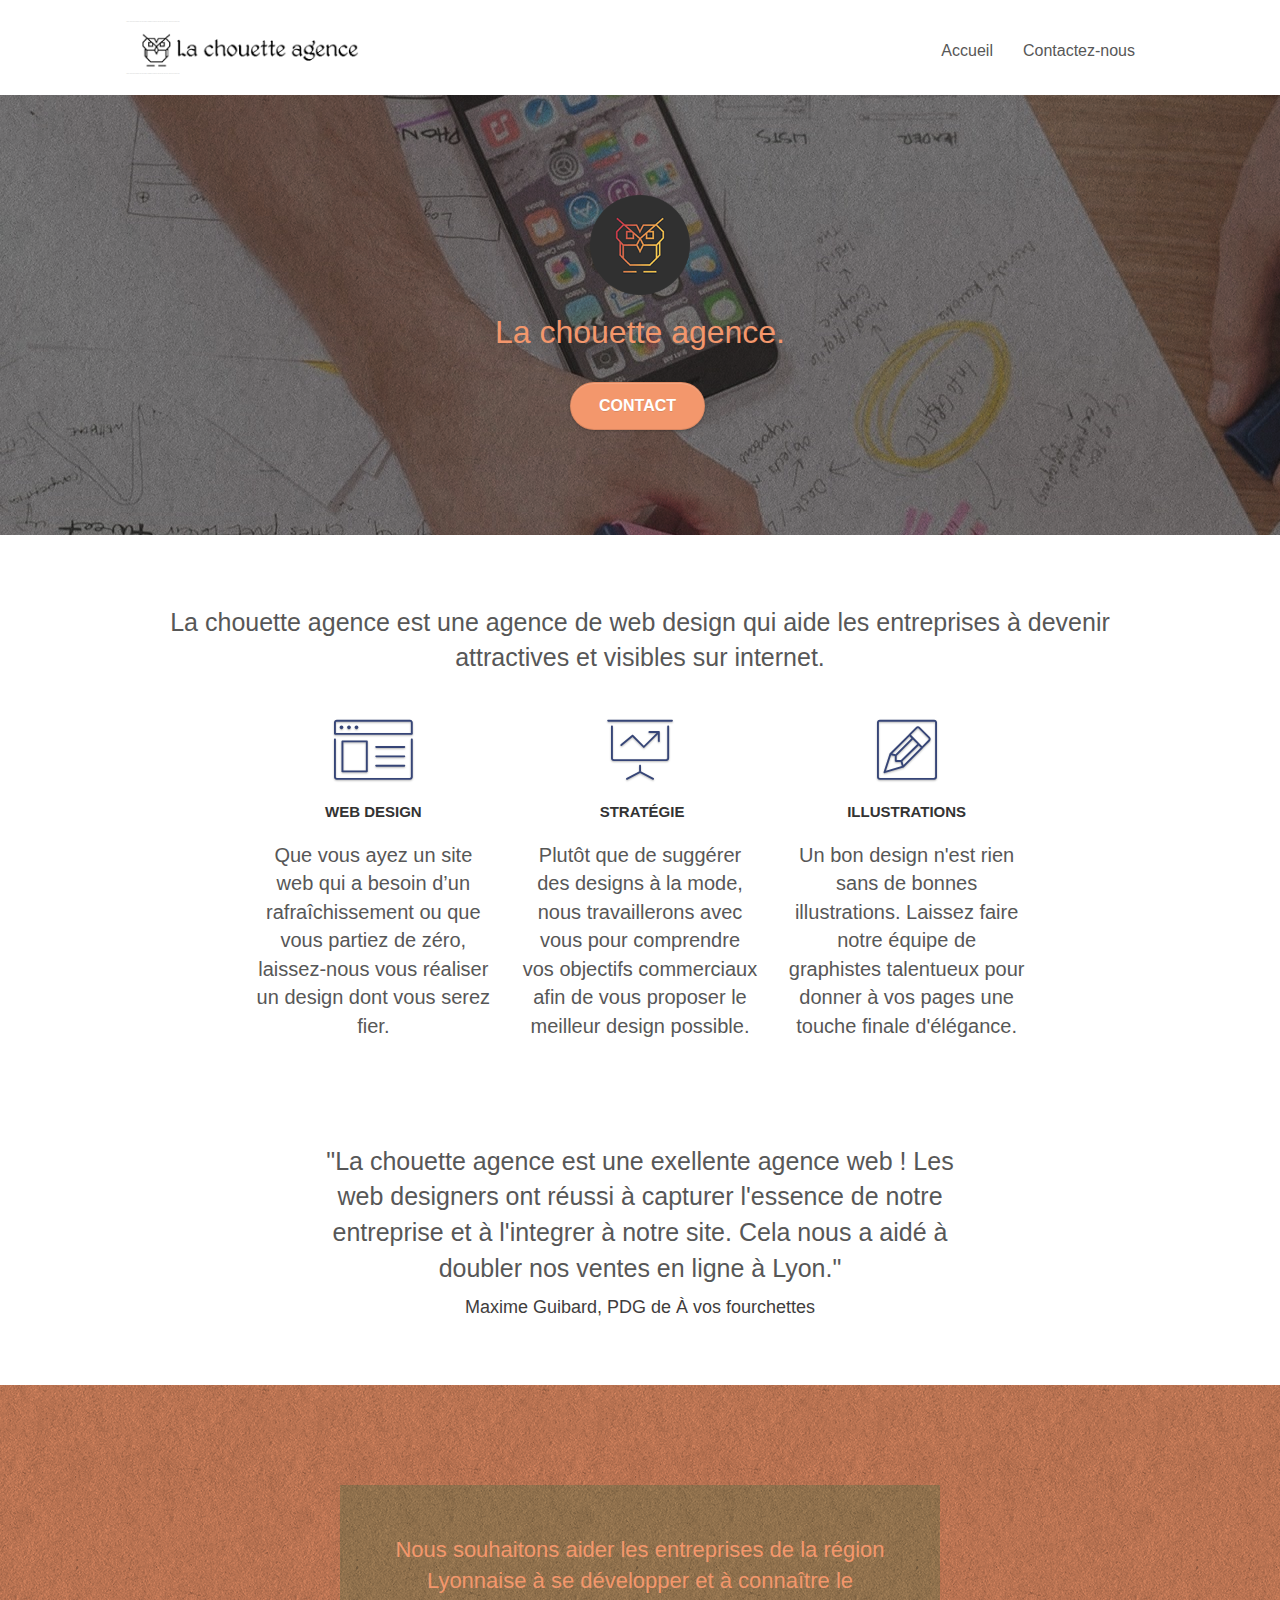
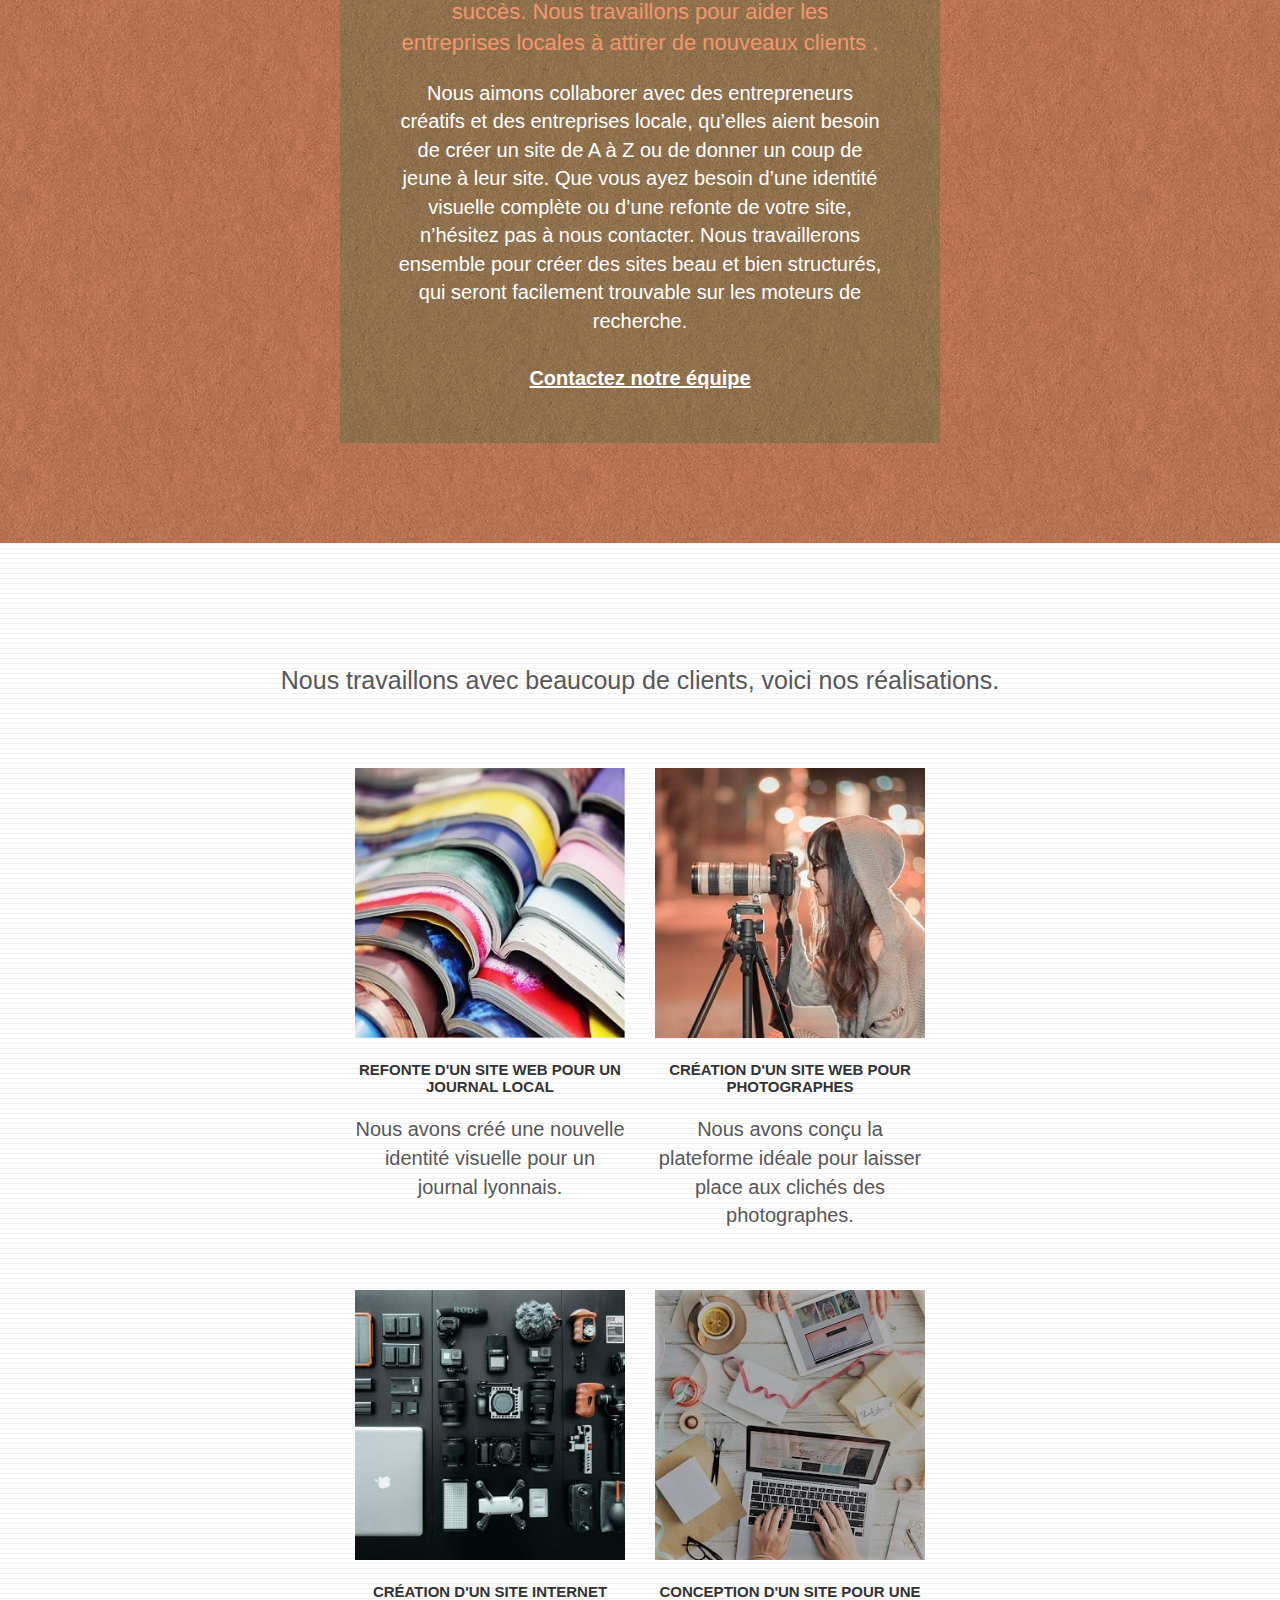
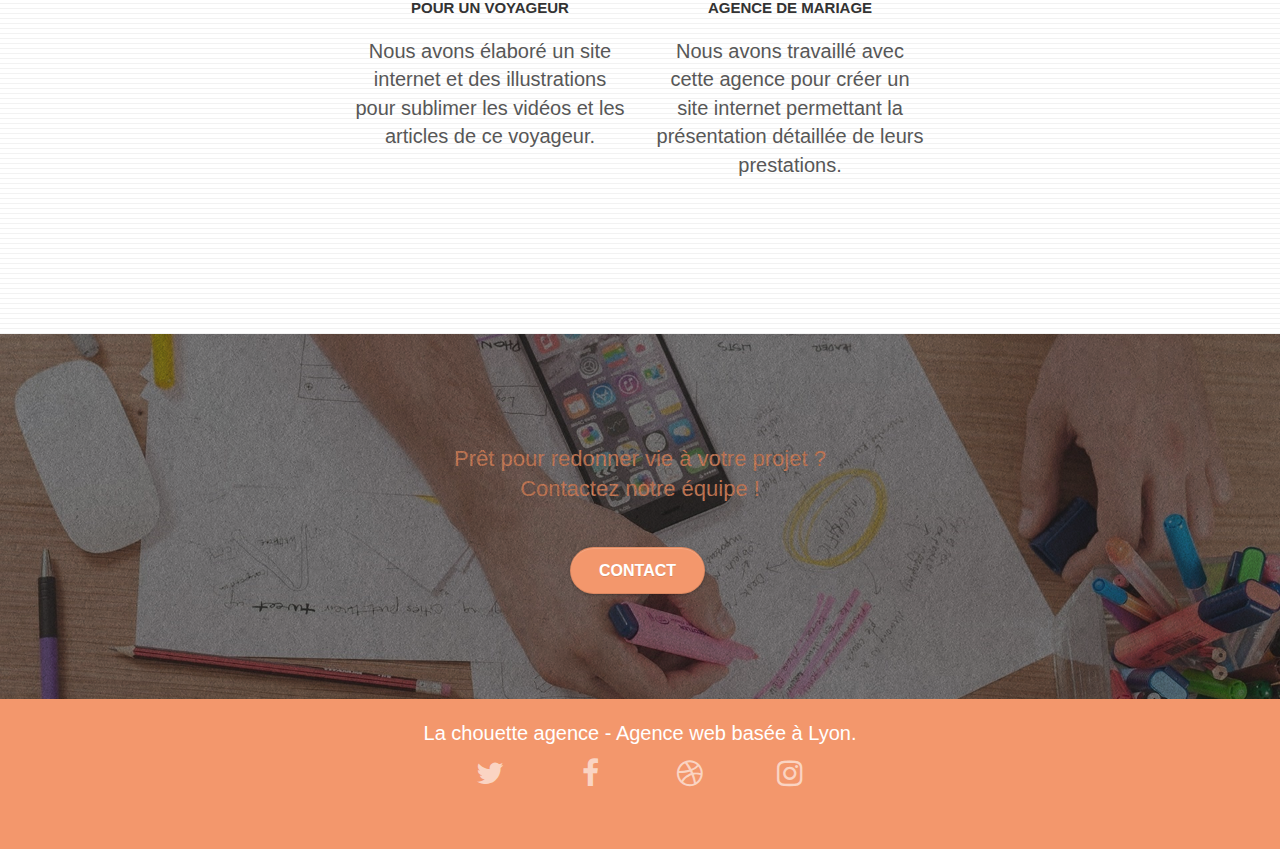
==== commit 5abfc0ca: "Update index.html" ====
--- a/index.html
+++ b/index.html
@@ -231,9 +231,9 @@
 				</div>
 				<div class="row tight-width-whitespace portfolio-row">
 					<div class="col-sm-6">
-						<a href="#" data-lightbox="img/3.bmp" data-gallery-id="gallery-1"
+						<a href="#" data-lightbox="img/3.jpg" data-gallery-id="gallery-1"
 							data-caption="Création d'un site internet pour un voyageur" data-frame="snapshot-lb"><img
-								src="img/3.bmp" class="img-responsive portfolio-thumb"
+								src="img/3.jpg" class="img-responsive portfolio-thumb"
 								alt="paris web design logo agence web meilleure agence, Création d'un site web pour voyageur" /></a>
 						<h3 class="mg-md text-center">
 							Création d'un site internet pour un voyageur
@@ -244,9 +244,9 @@
 						</p>
 					</div>
 					<div class="col-sm-6">
-						<a href="#" data-lightbox="img/4.bmp" data-gallery-id="gallery-1"
+						<a href="#" data-lightbox="img/4.jpg" data-gallery-id="gallery-1"
 							data-caption="Conception d'un site pour une agence de mariage" data-frame="snapshot-lb"><img
-								src="img/4.bmp" class="img-responsive portfolio-thumb"
+								src="img/4.jpg" class="img-responsive portfolio-thumb"
 								alt="paris web design logo agence web meilleure agence, Création d'un site web pour agence de mariage" /></a>
 						<h3 class="mg-md text-center">
 							Conception d'un site pour une agence de mariage
--- a/style.css
+++ b/style.css
@@ -677,7 +677,17 @@
 }
 
 p {
-    font-size: 11px;
+    font-size: 20px;
+}
+.client {
+    display: inline-flex;
+    font-size: large;
+    color: #3f3d3d;
+}
+.text--size {
+    font-size: 25px;
+    margin-top: 2%;
+    margin-bottom: 2%;
 }
 
 .tight-width-whitespace {
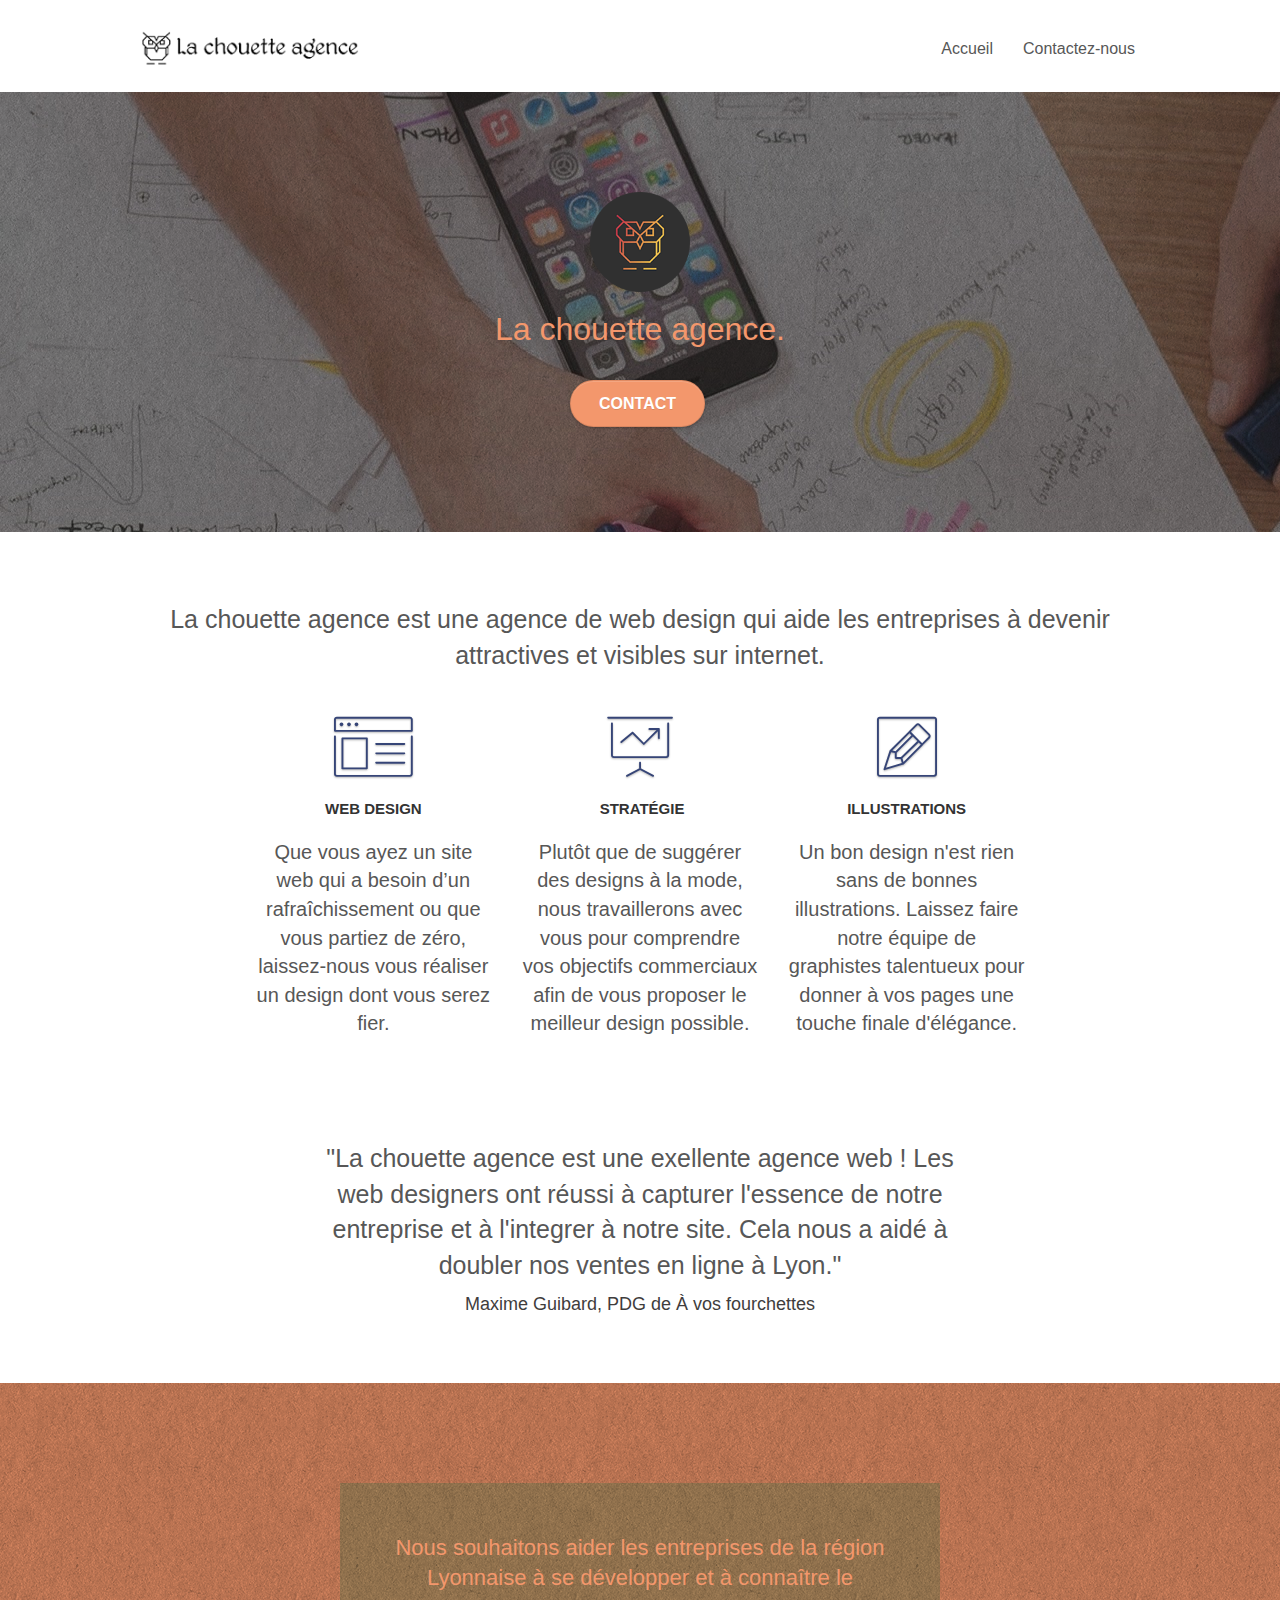
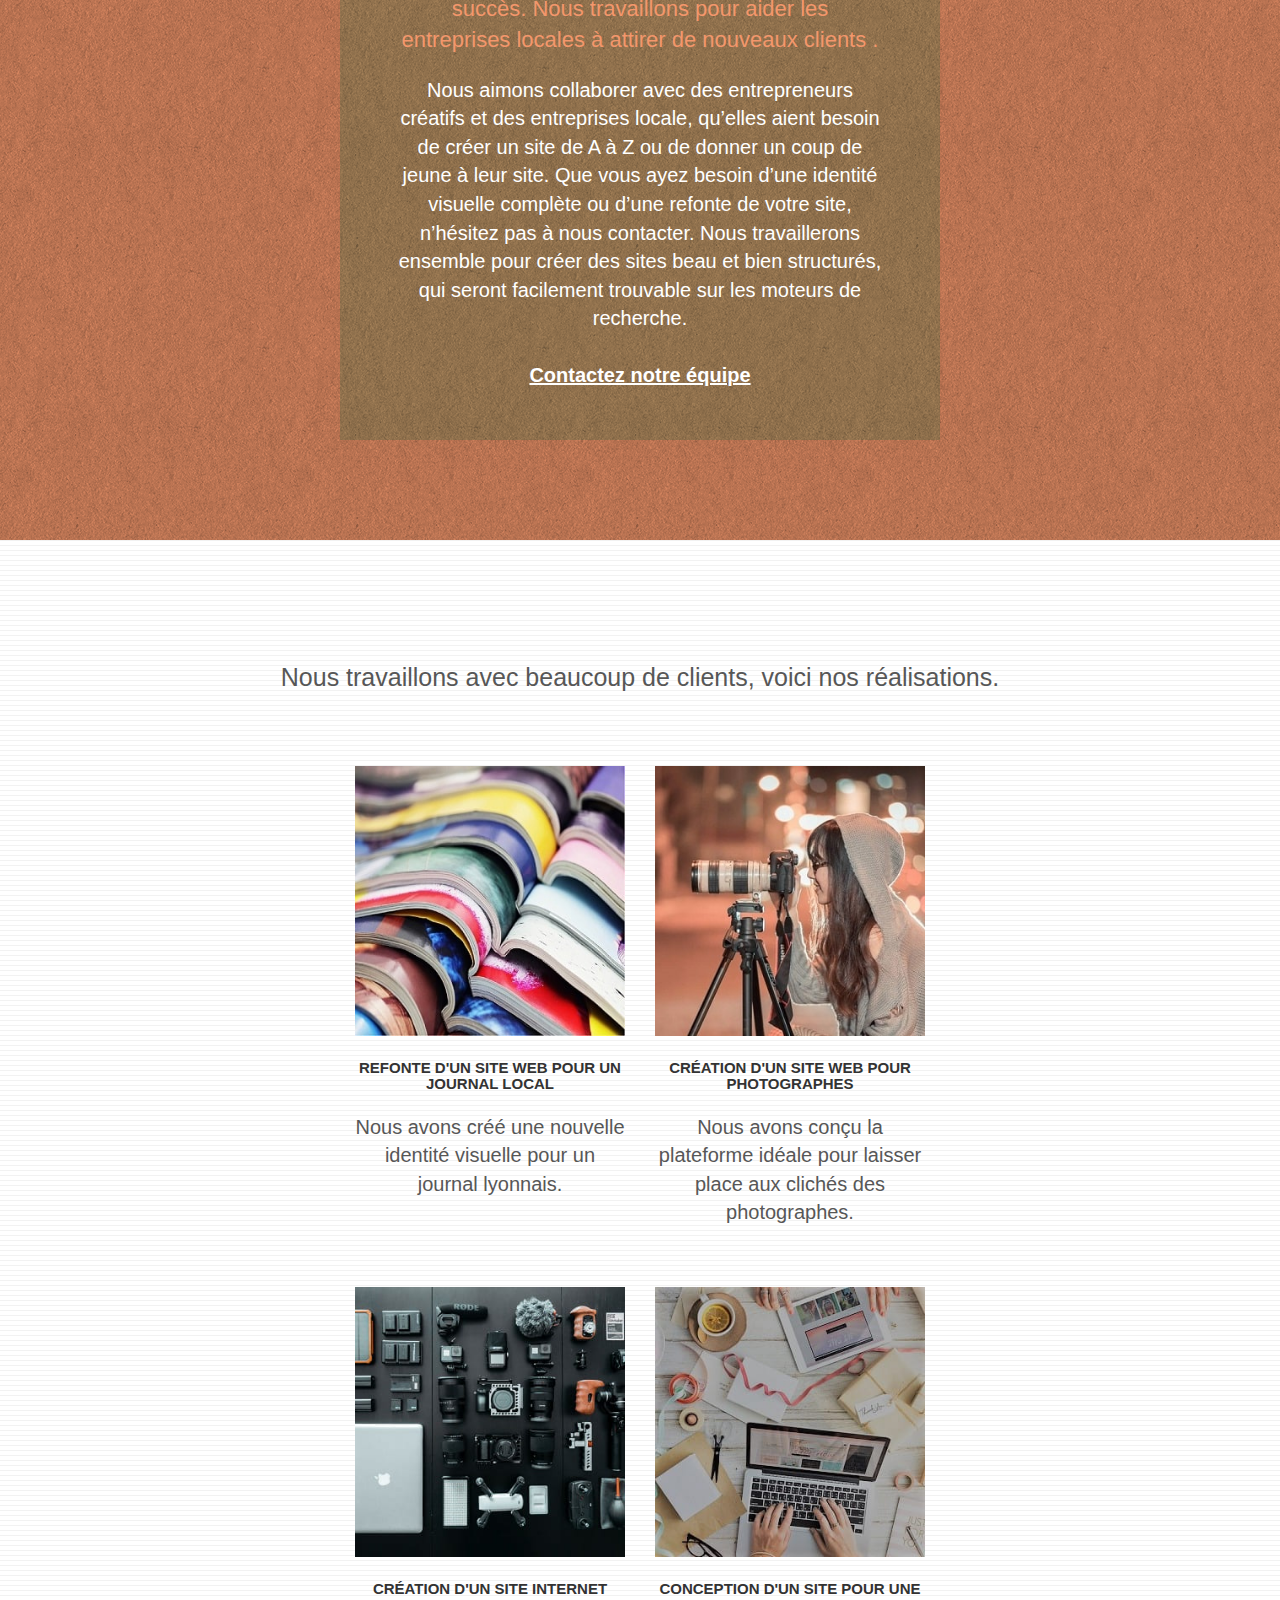
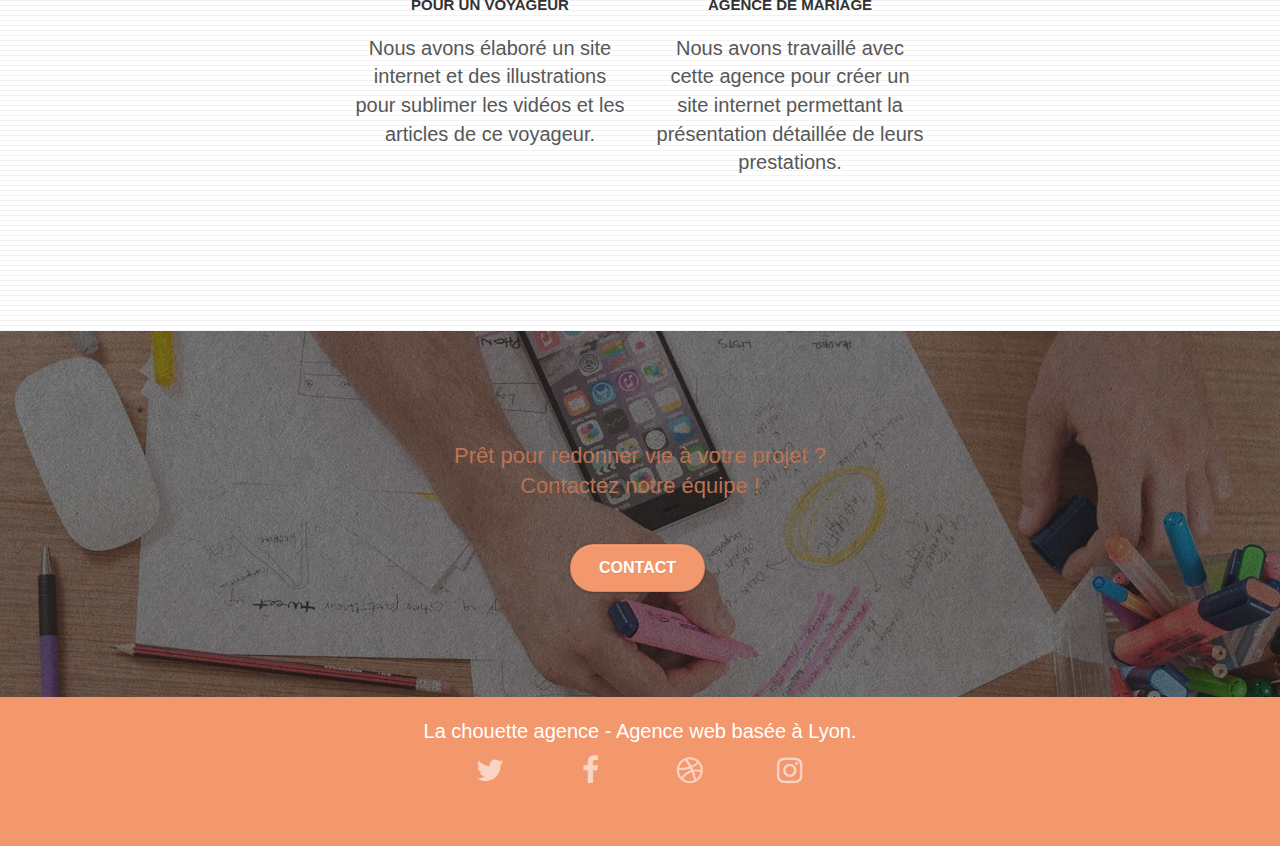
==== commit d2b1f1a2: "Update index.html" ====
--- a/index.html
+++ b/index.html
@@ -34,11 +34,11 @@
 	<link rel="stylesheet" type="text/css" href="./css/et-line.css">
 	<link rel="stylesheet" type="text/css" href="style.css">
 
-	<script src="./js/jquery-2.1.0.js"></script>
-	<script src="./js/bootstrap.js"></script>
-	<script src="./js/blocs.js"></script>
+	<script async src="./js/jquery-2.1.0.js"></script>
+	<script async src="./js/bootstrap.js"></script>
+	<script async src="./js/blocs.js"></script>
 	<script src="./js/jquery.touchSwipe.js" defer></script>
-	<script src="./js/gmaps.js"></script>
+	<script async src="./js/gmaps.js"></script>
 
 	<title>La Chouette agence - Entreprise webdesign Lyon -</title>
 
@@ -59,14 +59,8 @@
 
 				<nav class="navbar row">
 					<div class="navbar-header">
-						<div class="keywords" style="color:#cccccc;font-size:1px;">Agence web à paris, stratégie web,
-							web design, illustrations, design de site web, site web, web, internet, site internet, site
-						</div>
 						<a class="navbar-brand" href="index.html"><img src="img/la-chouette-agence.png"
 								alt="paris web design logo agence web meilleure agence" height="40" /></a>
-						<div class="keywords" style="color:#cccccc;font-size:1px;">Agence web à paris, stratégie web,
-							web design, illustrations, design de site web, site web, web, internet, site internet, site
-						</div>
 						<button id="nav-toggle" type="button" class="ui-navbar-toggle navbar-toggle"
 							data-toggle="collapse" data-target=".navbar-1">
 							<span class="sr-only">Toggle navigation</span><span class="icon-bar"></span><span
@@ -103,7 +97,7 @@
 						</h1>
 						<div class="text-center">
 							<a href="page2.html" class="btn btn-lg btn-clean btn-rd cta-hero btn-atomic-tangerine"
-								id="cta-hero">Contact</a>
+								id="cta-hero" style="color: black;">Contact</a>
 						</div>
 					</div>
 				</div>
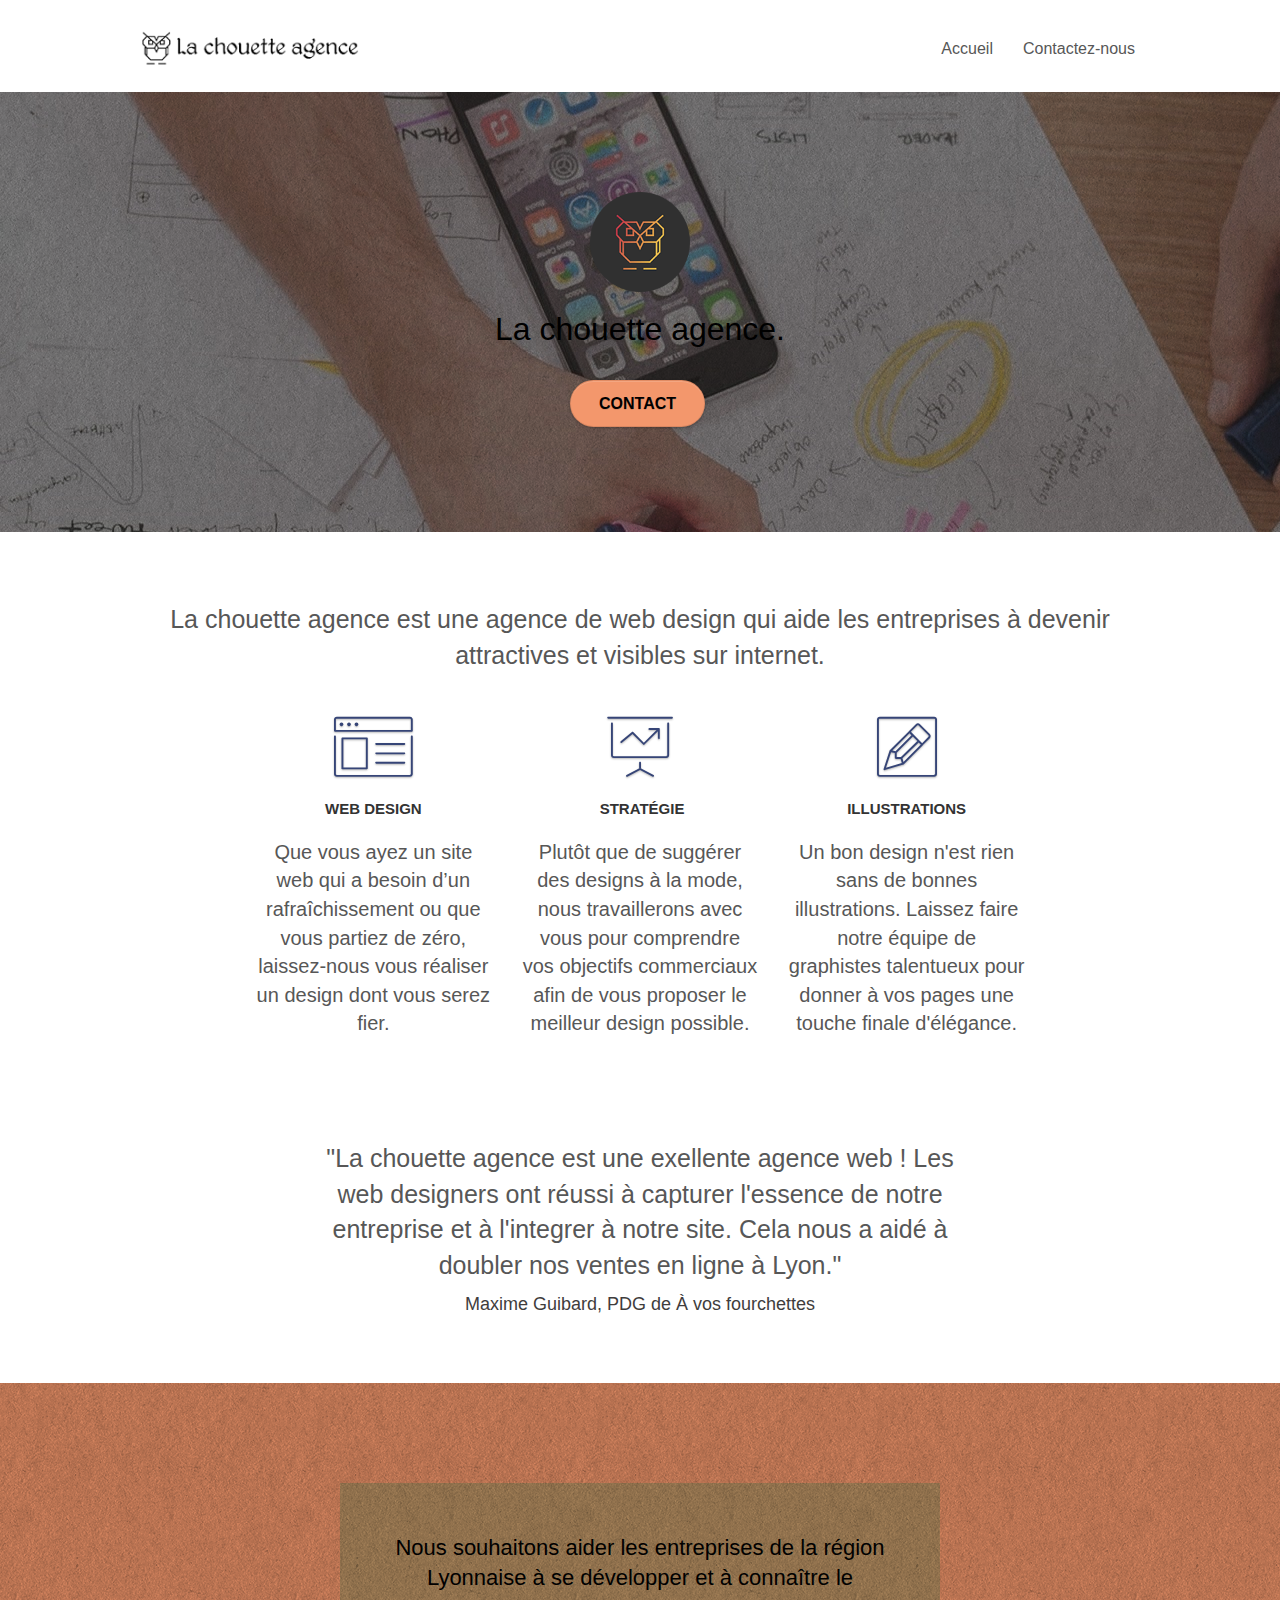
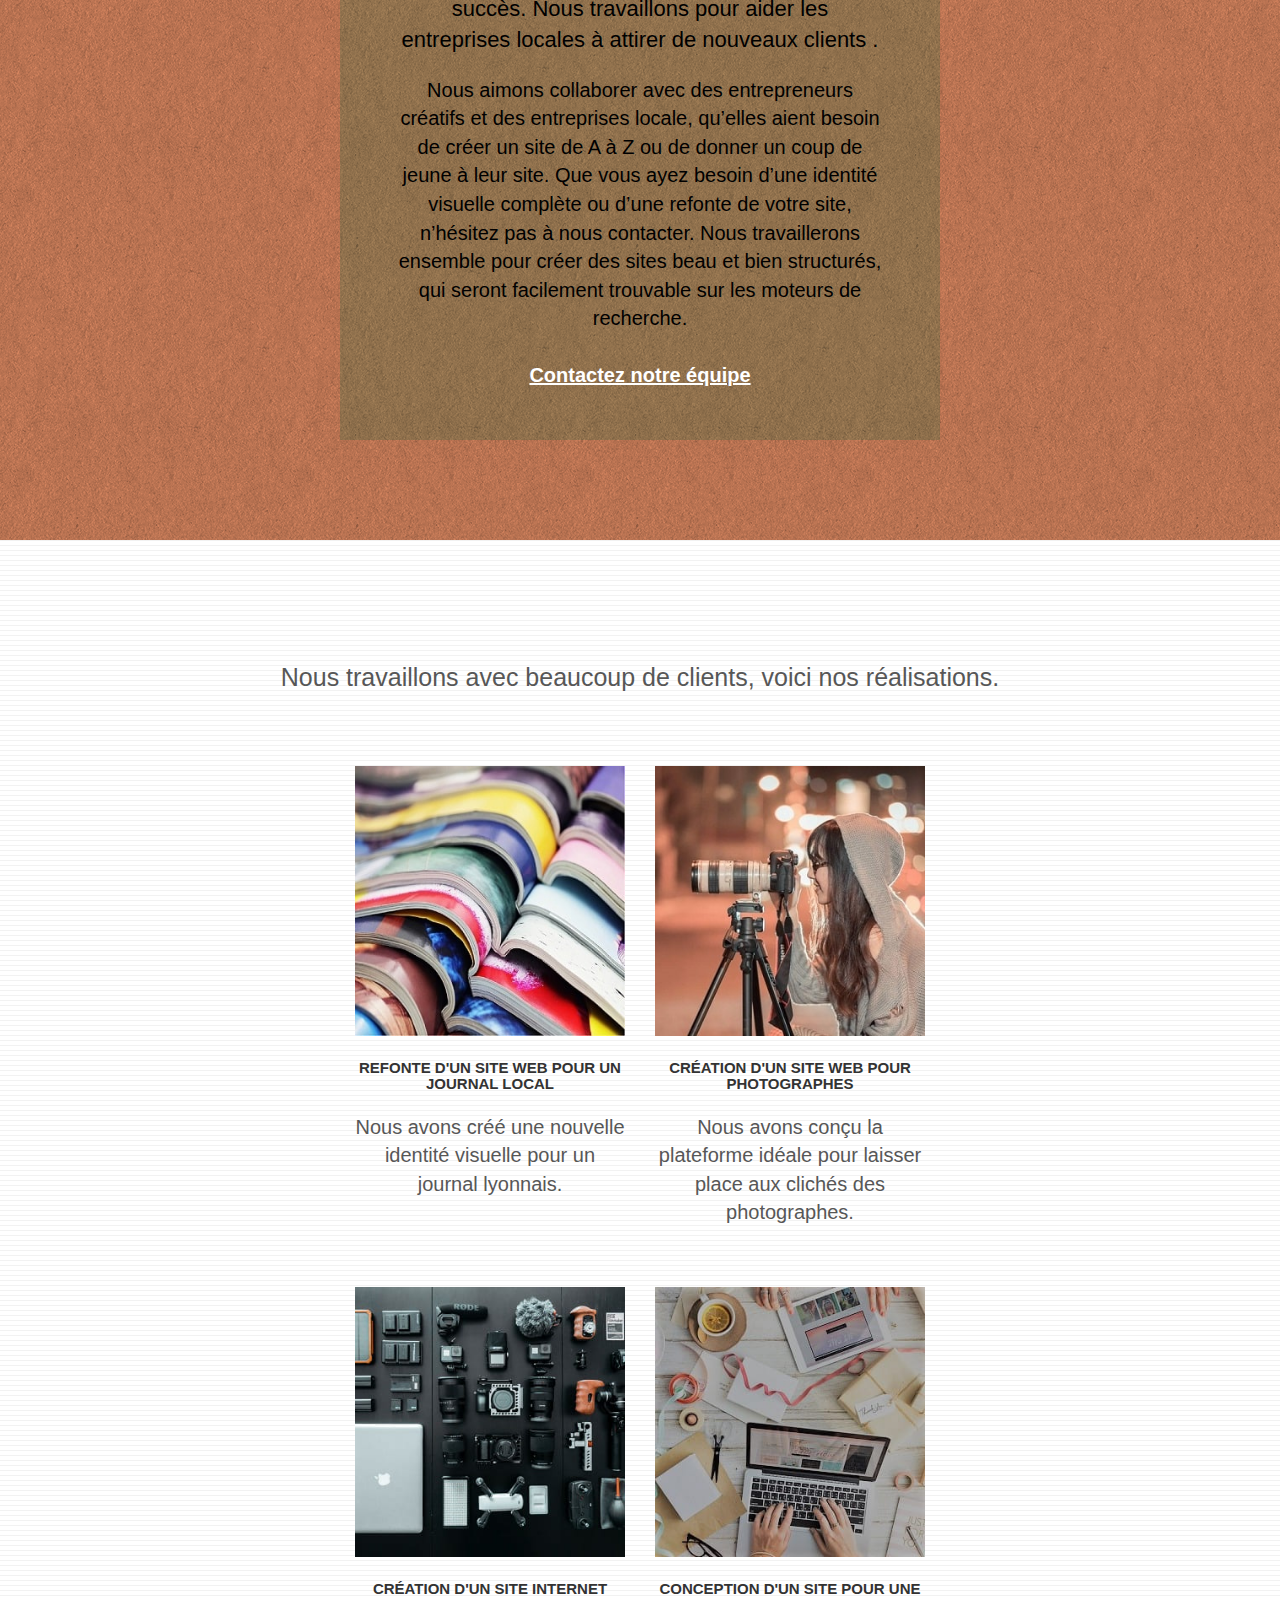
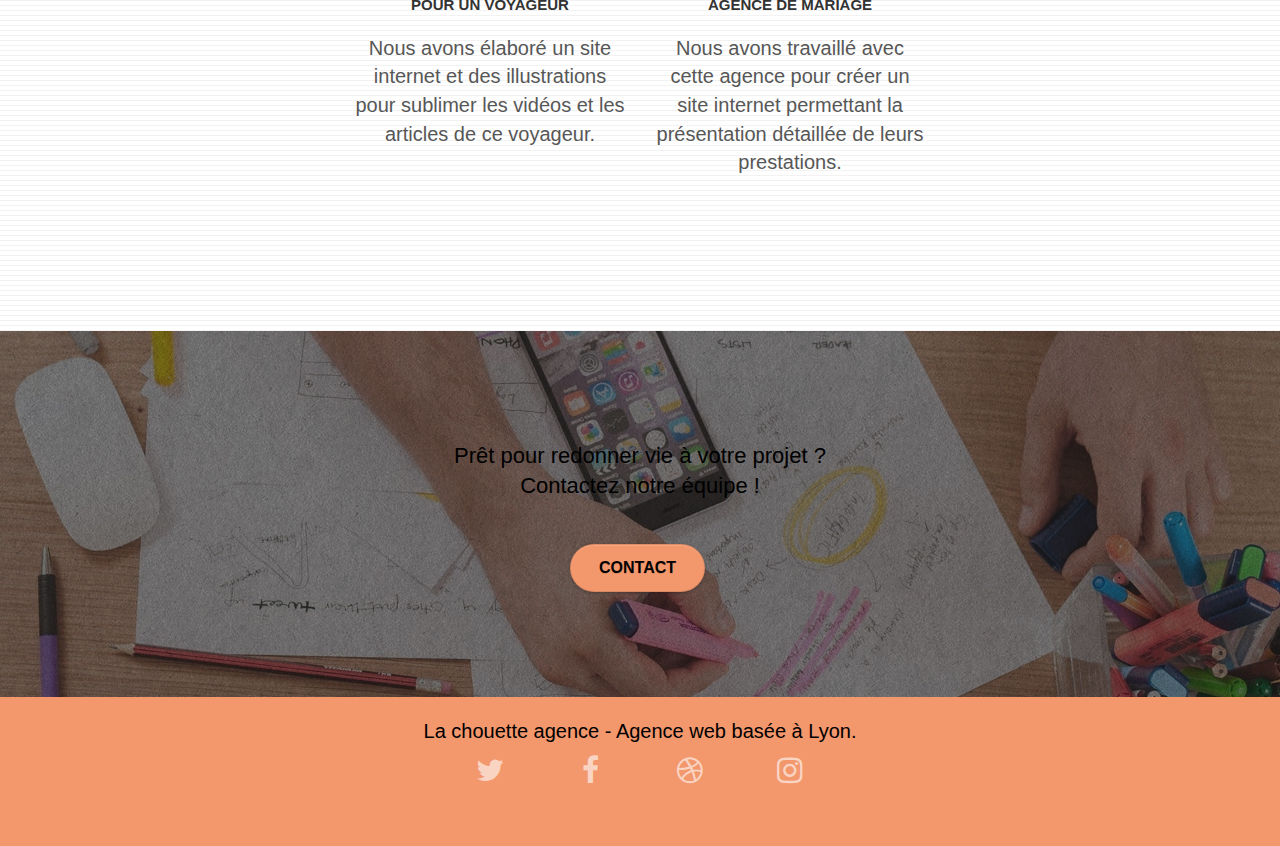
==== commit 792d5fb5: "Update index.html" ====
--- a/index.html
+++ b/index.html
@@ -33,12 +33,6 @@
 	<link rel="stylesheet" type="text/css" href="./css/font-awesome.css">
 	<link rel="stylesheet" type="text/css" href="./css/et-line.css">
 	<link rel="stylesheet" type="text/css" href="style.css">
-
-	<script async src="./js/jquery-2.1.0.js"></script>
-	<script async src="./js/bootstrap.js"></script>
-	<script async src="./js/blocs.js"></script>
-	<script src="./js/jquery.touchSwipe.js" defer></script>
-	<script async src="./js/gmaps.js"></script>
 
 	<title>La Chouette agence - Entreprise webdesign Lyon -</title>
 
@@ -313,7 +307,11 @@
 	</div>
 	<!-- Principal conteneur END -->
 
-
+	<script async src="./js/jquery-2.1.0.js"></script>
+	<script async src="./js/bootstrap.js"></script>
+	<script async src="./js/blocs.js"></script>
+	<script src="./js/jquery.touchSwipe.js" defer></script>
+	<script async src="./js/gmaps.js"></script>
 </body>
 
 </html>--- a/style.css
+++ b/style.css
@@ -1 +1 @@
-body{margin:0;padding:0;background:#fff;overflow-x:hidden;-webkit-font-smoothing:antialiased;-moz-osx-font-smoothing:grayscale}a,button{transition:all .3s ease-in-out;outline:0!important}a:hover{text-decoration:none;cursor:pointer}#page-loading-blocs-notifaction{position:fixed;top:0;bottom:0;width:100%;z-index:100000;background:#fff url(img/pageload-spinner.gif) no-repeat center center}.bloc{width:100%;clear:both;background:50% 50% no-repeat;padding:0 50px;-webkit-background-size:cover;-moz-background-size:cover;-o-background-size:cover;background-size:cover;position:relative}.bloc .container{padding-left:0;padding-right:0}.bloc-lg{padding:100px 50px}.bloc-md{padding:50px}.bloc-sm{padding:20px 50px}.bg-b-edge,.bg-bl-edge,.bg-br-edge,.bg-center,.bg-l-edge,.bg-r-edge,.bg-repeat,.bg-t-edge,.bg-tl-edge,.bg-tr-edge{-webkit-background-size:auto!important;-moz-background-size:auto!important;-o-background-size:auto!important;background-size:auto!important}.bg-repeat{background:repeat}.bg-t-edge{background:top no-repeat}.bloc-bg-texture::before{content:"";background-size:2px 2px;position:absolute;top:0;bottom:0;left:0;right:0}.texture-paper::before{background:url(img/texture-paper.png);background-size:280px 280px}.b-parallax{background-attachment:fixed}.d-bloc{color:rgba(255,255,255,.7)}.d-bloc button:hover{color:rgba(255,255,255,.9)}.d-bloc .icon-round,.d-bloc .icon-rounded,.d-bloc .icon-semi-rounded-a,.d-bloc .icon-semi-rounded-b,.d-bloc .icon-square{border-color:rgba(255,255,255,.9)}.d-bloc .divider-h span{border-color:rgba(255,255,255,.2)}.d-bloc .a-btn,.d-bloc .navbar a,.d-bloc .navbar-brand,.d-bloc a .icon-lg,.d-bloc a .icon-md,.d-bloc a .icon-sm,.d-bloc a .icon-xl,.d-bloc h1 a,.d-bloc h2 a,.d-bloc h3 a,.d-bloc h4 a,.d-bloc h5 a,.d-bloc h6 a,.d-bloc p a{color:rgba(255,255,255,.6)}.d-bloc .a-btn:hover,.d-bloc .navbar a:hover,.d-bloc .navbar-brand:hover,.d-bloc a:hover .icon-lg,.d-bloc a:hover .icon-md,.d-bloc a:hover .icon-sm,.d-bloc a:hover .icon-xl,.d-bloc h1 a:hover,.d-bloc h2 a:hover,.d-bloc h3 a:hover,.d-bloc h4 a:hover,.d-bloc h5 a:hover,.d-bloc h6 a:hover,.d-bloc p a:hover{color:#fff}.d-bloc .navbar-toggle .icon-bar{background:#fff}.d-bloc .btn-wire,.d-bloc .btn-wire:hover{color:#fff;border-color:#fff}.d-bloc .panel{color:rgba(0,0,0,.5)}.d-bloc .panel button:hover{color:rgba(0,0,0,.7)}.d-bloc .panel icon{border-color:rgba(0,0,0,.7)}.d-bloc .panel .divider-h span{border-color:rgba(0,0,0,.1)}.d-bloc .panel .a-btn{color:rgba(0,0,0,.6)}.d-bloc .panel .a-btn:hover{color:#000}.d-bloc .panel .btn-wire,.d-bloc .panel .btn-wire:hover{color:rgba(0,0,0,.7);border-color:rgba(0,0,0,.3)}.d-bloc .panel,.l-bloc{color:rgba(0,0,0,.5)}.d-bloc .panel button:hover,.l-bloc button:hover{color:rgba(0,0,0,.7)}.l-bloc .icon-round,.l-bloc .icon-rounded,.l-bloc .icon-semi-rounded-a,.l-bloc .icon-semi-rounded-b,.l-bloc .icon-square{border-color:rgba(0,0,0,.7)}.d-bloc .panel .divider-h span,.l-bloc .divider-h span{border-color:rgba(0,0,0,.1)}.d-bloc .panel .a-btn,.l-bloc .a-btn,.l-bloc .navbar a,.l-bloc .navbar-brand,.l-bloc a .icon-lg,.l-bloc a .icon-md,.l-bloc a .icon-sm,.l-bloc a .icon-xl,.l-bloc h1 a,.l-bloc h2 a,.l-bloc h3 a,.l-bloc h4 a,.l-bloc h5 a,.l-bloc h6 a,.l-bloc p a{color:rgba(0,0,0,.6)}.d-bloc .panel .a-btn:hover,.l-bloc .a-btn:hover,.l-bloc .navbar a:hover,.l-bloc .navbar-brand:hover,.l-bloc a:hover .icon-lg,.l-bloc a:hover .icon-md,.l-bloc a:hover .icon-sm,.l-bloc a:hover .icon-xl,.l-bloc h1 a:hover,.l-bloc h2 a:hover,.l-bloc h3 a:hover,.l-bloc h4 a:hover,.l-bloc h5 a:hover,.l-bloc h6 a:hover,.l-bloc p a:hover{color:#000}.l-bloc .navbar-toggle .icon-bar{color:rgba(0,0,0,.6)}.d-bloc .panel .btn-wire,.d-bloc .panel .btn-wire:hover,.l-bloc .btn-wire,.l-bloc .btn-wire:hover{color:rgba(0,0,0,.7);border-color:rgba(0,0,0,.3)}.voffset{margin-top:30px}.voffset-lg{margin-top:80px}.row-no-gutters{margin-right:0;margin-left:0}.row.row-no-gutters>[class*=" col-"],.row.row-no-gutters>[class^=col-]{padding-right:0;padding-left:0}#bloc-1-hero h1{font-size:32px}.navbar{margin-bottom:0;z-index:1}.navbar-brand{height:auto;padding:3px 15px;font-size:25px;font-weight:400;font-weight:600;line-height:44px}.navbar-brand img{max-height:200px;margin:0 5px 0 0;display:inline}.navbar-brand img[src$=svg]{min-width:100px}.nav-center .navbar-brand img{margin:0}.navbar .nav{padding-top:2px;margin-right:-16px;float:right;z-index:1}.nav>li{float:left;margin-top:4px;font-size:16px}.navbar-nav .open .dropdown-menu>li>a{text-align:inherit}.nav>li a:focus,.nav>li a:hover{background:0 0}.navbar-toggle{margin:10px 10px 0 0;border:0}.navbar-toggle:hover{background:0 0!important}.navbar-toggle .icon-bar{background-color:rgba(0,0,0,.5);width:26px}.nav-invert .navbar .nav{float:left}.nav-invert .navbar-brand,.nav-invert .navbar-header{float:right;position:relative;z-index:2}@media (min-width:768px){.site-navigation{position:absolute;top:50%;right:20px;transform:translate(0,-50%);-webkit-transform:translateY(-50%)}.nav>li .dropdown-menu a,.nav>li .dropdown-menu a:hover{color:#484848}.nav-invert .site-navigation{left:0;right:0}.nav-center{text-align:center}.nav-center .navbar-header{width:100%}.nav-center .nav>li,.nav-center .navbar-brand,.nav-center .navbar-header{float:none;display:inline-block}.nav-center .site-navigation{position:relative;width:100%;right:0;margin-right:0;margin-top:20px}.nav-center.mini-nav .navbar-toggle{float:none;margin:10px auto 0}}.nav>li>.dropdown a{background:0 0!important;display:block;padding:14px 15px}nav .caret{margin:0 5px}.dropdown-menu .dropdown-menu{top:-8px;left:100%}.dropdown-menu .dropmenu-flow-right{top:100%;left:0;margin-left:-1px;border-top-left-radius:0;border-top-right-radius:0}.dropdown-menu .dropdown span{border:4px solid #000;border-top-color:transparent;border-right-color:transparent;border-bottom-color:transparent;margin:6px -5px 0 0!important;float:right}.mg-md{margin-top:10px;margin-bottom:20px}.mg-lg{margin-top:10px;margin-bottom:40px}.btn{margin:0 5px 5px 0}.btn.pull-right{margin:0 0 5px 5px}.btn-d,.btn-d:focus,.btn-d:hover{color:#fff;background:rgba(0,0,0,.3)}button{outline:0!important}.btn-rd{border-radius:40px}.btn-clean{border:1px solid rgba(0,0,0,.08);border-bottom-color:rgba(0,0,0,.1);text-shadow:0 1px 0 rgba(0,0,1,.1);box-shadow:0 1px 3px rgba(0,0,1,.25),inset 0 1px 0 0 rgba(255,255,255,.15)}.icon-md{font-size:30px!important}.icon-lg{font-size:60px!important}.sm-shadow{text-shadow:0 1px 2px rgba(0,0,0,.3)}.panel-sq,.panel-sq .panel-footer,.panel-sq .panel-heading{border-radius:0}.panel-rd{border-radius:30px}.panel-rd .panel-heading{border-radius:29px 29px 0 0}.panel-rd .panel-footer{border-radius:0 0 29px 29px}.form-control{border-color:rgba(0,0,0,.1);box-shadow:none}.scrollToTop{width:40px;height:40px;position:fixed;bottom:20px;right:20px;opacity:0;z-index:500;transition:all .3s ease-in-out}.scrollToTop span{margin-top:6px}.showScrollTop{font-size:14px;opacity:1}a[data-lightbox]{position:relative;display:block;text-align:center}a[data-lightbox]:hover::before{content:"+";font-family:HelveticaNeue-Light,"Helvetica Neue Light","Helvetica Neue",Helvetica,Arial;font-size:32px;width:50px;height:50px;margin-left:-25px;border-radius:50%;background:rgba(0,0,0,.6);color:#fff;font-weight:100;z-index:1;position:absolute;top:50%;transform:translateY(-50%);-webkit-transform:translateY(-50%)}a[data-lightbox]:hover img{opacity:.6;-webkit-animation-fill-mode:none;animation-fill-mode:none}#lightbox-modal{display:flex;align-items:center}#lightbox-modal .modal-dialog{width:90%;max-width:900px;margin:0 auto 0}#lightbox-modal .modal-dialog img{max-height:90vh;margin:0 auto}.lightbox-caption{padding:20px;color:#fff;background:rgba(0,0,0,.5);position:absolute;left:15px;right:15px;bottom:5px}.close-lightbox{color:#fff;font-size:30px;position:absolute;top:20px;right:20px;z-index:20;background:rgba(0,0,0,.5);border:none;line-height:30px;padding:0 9px 5px;opacity:.3}.close-lightbox:hover,.next-lightbox:hover,.prev-lightbox:hover{opacity:1;color:#fff}.next-lightbox,.prev-lightbox{font-size:20px;color:rgba(255,255,255,.9);background:rgba(0,0,0,.5);transition:all .2s ease-in-out;position:absolute;top:45%;z-index:1;opacity:.4}.next-lightbox{padding:6px 8px 1px 13px;right:25px}.prev-lightbox{padding:6px 13px 1px 10px;left:25px}.snapshot-lb .modal-body{padding-bottom:45px}.snapshot-lb .lightbox-caption{padding:0;color:rgba(0,0,0,.5);background:0 0}.btn,a,h1,h2,h3,h4,h5,h6,label,p{font-family:helvetica;font-weight:400;color:#575757!important}.container{max-width:1000px}.hero-bloc-text{font-size:38px}.hero-bloc-text-sub{font-size:36px}.statement-bloc-text{line-height:26px;font-style:italic;font-size:20px;text-align:center;font-weight:lighter;max-width:520px;margin:auto auto auto auto}p{font-size:20px}.client{display:inline-flex;font-size:large;color:#3f3d3d}.text--size{font-size:25px;margin-top:2%;margin-bottom:2%}.tight-width-whitespace{max-width:600px;margin:auto auto auto auto}.h1{font-size:20px;font-family:"Open Sans"}.cta-hero{margin-top:22px;color:#fff!important;text-transform:uppercase;padding:12px 28px 12px 28px;font-size:16px;font-weight:700}.social{max-width:400px;margin:auto auto auto auto}h2{font-size:22px;line-height:1.4em}h3{font-size:15px;text-transform:uppercase;font-weight:700;color:#333!important}.med-width-whitespace{max-width:800px;margin:auto auto auto auto;box-shadow:0 0 0 #000}h1{color:#333!important}h4{color:#333!important}.icons{margin-bottom:14px;margin-top:24px}.white{color:#fff!important}.portfolio-thumb{margin-bottom:24px}.portfolio-row{margin-bottom:44px;margin-top:50px}.avatar{box-shadow:0 4px 9px rgba(0,0,0,.3)}.black-background{background-color:rgba(165,147,99,.7);padding:40px 40px 40px 40px}.bold-link{font-weight:900;text-decoration:underline!important}.bgc-white{background-color:#fff}.bgc-dark-slate-blue{background-color:#364577}.bgc-atomic-tangerine{background-color:#f3976c}.tc-white{color:#f3976c!important}.btn-atomic-tangerine{background:#f3976c;color:#fff!important}.btn-atomic-tangerine:hover{background:#c27956!important;color:#fff!important}.ltc-white{color:#fff!important}.ltc-white:hover{color:#ccc!important}.ltc-atomic-tangerine{color:#f3976c!important}.ltc-atomic-tangerine:hover{color:#c27956!important}.icon-dark-slate-blue{color:#364577!important;border-color:#364577!important}.bg-dots-bg{background-image:url(img/dots-bg.png)}.bg-lines-h2-bg{background-image:url(img/lines-h2-bg.png)}.bg-banniere{background-image:url(img/la-chouette-agence-banniere.jpg)}.bg-presentation{background-image:url(img/image-de-presentation.jpg)}@media (max-width:1024px){.bloc{padding-left:20px;padding-right:20px}.bloc-tile-2.full-width-bloc .container,.bloc-tile-3.full-width-bloc .container,.bloc-tile-4.full-width-bloc .container,.bloc.full-width-bloc{padding-left:0;padding-right:0}}@media (max-width:992px) and (min-width:768px){.navbar .nav{max-width:80%}.nav-center.navbar .nav{max-width:100%}}@media only screen and (min-device-width:768px) and (max-device-width:1024px) and (orientation:landscape){.b-parallax{background-attachment:scroll}}@media only screen and (min-device-width:1024px) and (max-device-width:1366px) and (-webkit-min-device-pixel-ratio:1.5){.b-parallax{background-attachment:scroll}}@media (max-width:991px){.container{width:100%}.b-parallax{background-attachment:scroll}#hero-bloc,.page-container{overflow-x:hidden;position:relative}.bloc{padding-left:constant(safe-area-inset-left);padding-right:constant(safe-area-inset-right)}.bloc-group,.bloc-group .bloc{display:block;width:100%}.bloc-fill-screen .fill-bloc-bottom-edge,.bloc-fill-screen .fill-bloc-top-edge{padding:0 20px;padding-left:constant(safe-area-inset-left);padding-right:constant(safe-area-inset-right)}}@media (max-width:767px){.page-container{overflow-x:hidden;position:relative}#disqus_thread,h1,h2,h3,h4,h5,h6,p{padding-left:10px!important;padding-right:10px!important}.b-parallax{background-attachment:scroll}.navbar .nav{padding-top:0;border-top:1px solid rgba(0,0,0,.2);float:none!important}.navbar.row{margin-left:0;margin-right:0}.site-navigation{position:inherit;transform:none;-webkit-transform:none;-ms-transform:none}.nav>li{margin-top:0;border-bottom:1px solid rgba(0,0,0,.1);background:rgba(0,0,0,.05);text-align:left;padding-left:15px;width:100%}.nav>li:hover{background:rgba(0,0,0,.08)}.dropdown .dropdown a .caret{float:none;margin:5px 0 0 10px!important;border:4px solid #000;border-bottom-color:transparent;border-right-color:transparent;border-left-color:transparent}#hero-bloc .navbar .nav{background:rgba(0,0,0,.8)}#hero-bloc .navbar .nav a{color:rgba(255,255,255,.6)}.hero{padding:50px 0}.hero-nav{left:-1px;right:-1px}.navbar-collapse{padding:0;overflow-x:hidden;-webkit-box-shadow:none;box-shadow:none}.navbar-brand img{max-height:40px;width:auto}.nav-invert .navbar-header{float:none;width:100%}.nav-invert .navbar-toggle{float:left;margin-left:10px}.bloc{padding-left:0;padding-right:0}.bloc-lg,.bloc-xl,.bloc-xxl{padding:40px 0}.bloc-md,.bloc-sm{padding-left:0;padding-right:0}.bloc-fill-screen .fill-bloc-bottom-edge,.bloc-fill-screen .fill-bloc-top-edge,.bloc-tile-2 .container,.bloc-tile-3 .container,.bloc-tile-4 .container{padding-left:0;padding-right:0}.a-block{padding:0 10px}.btn-dwn{display:none}.voffset{margin-top:5px}.voffset-md{margin-top:20px}.voffset-lg{margin-top:30px}form{padding:5px}.close-lightbox{display:inline-block}.blocsapp-device-iphone5{background-size:216px 425px;padding-top:60px;width:216px;height:425px}.blocsapp-device-iphone5 img{width:180px;height:320px}}@media (max-width:400px){.bloc{padding-left:0;padding-right:0}}@media (max-width:767px){.bloc-mob-center-text{text-align:center}}+body{margin:0;padding:0;background:#fff;overflow-x:hidden;-webkit-font-smoothing:antialiased;-moz-osx-font-smoothing:grayscale}a,button{transition:all .3s ease-in-out;outline:0!important}a:hover{text-decoration:none;cursor:pointer}#page-loading-blocs-notifaction{position:fixed;top:0;bottom:0;width:100%;z-index:100000;background:#fff url(img/pageload-spinner.gif) no-repeat center center}.bloc{width:100%;clear:both;background:50% 50% no-repeat;padding:0 50px;-webkit-background-size:cover;-moz-background-size:cover;-o-background-size:cover;background-size:cover;position:relative}.bloc .container{padding-left:0;padding-right:0}.bloc-lg{padding:100px 50px}.bloc-md{padding:50px}.bloc-sm{padding:20px 50px}.bg-b-edge,.bg-bl-edge,.bg-br-edge,.bg-center,.bg-l-edge,.bg-r-edge,.bg-repeat,.bg-t-edge,.bg-tl-edge,.bg-tr-edge{-webkit-background-size:auto!important;-moz-background-size:auto!important;-o-background-size:auto!important;background-size:auto!important}.bg-repeat{background:repeat}.bg-t-edge{background:top no-repeat}.bloc-bg-texture::before{content:"";background-size:2px 2px;position:absolute;top:0;bottom:0;left:0;right:0}.texture-paper::before{background:url(img/texture-paper.png);background-size:280px 280px}.b-parallax{background-attachment:fixed}.d-bloc{color:rgba(255,255,255,.7)}.d-bloc button:hover{color:rgba(255,255,255,.9)}.d-bloc .icon-round,.d-bloc .icon-rounded,.d-bloc .icon-semi-rounded-a,.d-bloc .icon-semi-rounded-b,.d-bloc .icon-square{border-color:rgba(255,255,255,.9)}.d-bloc .divider-h span{border-color:rgba(255,255,255,.2)}.d-bloc .a-btn,.d-bloc .navbar a,.d-bloc .navbar-brand,.d-bloc a .icon-lg,.d-bloc a .icon-md,.d-bloc a .icon-sm,.d-bloc a .icon-xl,.d-bloc h1 a,.d-bloc h2 a,.d-bloc h3 a,.d-bloc h4 a,.d-bloc h5 a,.d-bloc h6 a,.d-bloc p a{color:rgba(255,255,255,.6)}.d-bloc .a-btn:hover,.d-bloc .navbar a:hover,.d-bloc .navbar-brand:hover,.d-bloc a:hover .icon-lg,.d-bloc a:hover .icon-md,.d-bloc a:hover .icon-sm,.d-bloc a:hover .icon-xl,.d-bloc h1 a:hover,.d-bloc h2 a:hover,.d-bloc h3 a:hover,.d-bloc h4 a:hover,.d-bloc h5 a:hover,.d-bloc h6 a:hover,.d-bloc p a:hover{color:#fff}.d-bloc .navbar-toggle .icon-bar{background:#fff}.d-bloc .btn-wire,.d-bloc .btn-wire:hover{color:#fff;border-color:#fff}.d-bloc .panel{color:rgba(0,0,0,.5)}.d-bloc .panel button:hover{color:rgba(0,0,0,.7)}.d-bloc .panel icon{border-color:rgba(0,0,0,.7)}.d-bloc .panel .divider-h span{border-color:rgba(0,0,0,.1)}.d-bloc .panel .a-btn{color:rgba(0,0,0,.6)}.d-bloc .panel .a-btn:hover{color:#000}.d-bloc .panel .btn-wire,.d-bloc .panel .btn-wire:hover{color:rgba(0,0,0,.7);border-color:rgba(0,0,0,.3)}.d-bloc .panel,.l-bloc{color:rgba(0,0,0,.5)}.d-bloc .panel button:hover,.l-bloc button:hover{color:rgba(0,0,0,.7)}.l-bloc .icon-round,.l-bloc .icon-rounded,.l-bloc .icon-semi-rounded-a,.l-bloc .icon-semi-rounded-b,.l-bloc .icon-square{border-color:rgba(0,0,0,.7)}.d-bloc .panel .divider-h span,.l-bloc .divider-h span{border-color:rgba(0,0,0,.1)}.d-bloc .panel .a-btn,.l-bloc .a-btn,.l-bloc .navbar a,.l-bloc .navbar-brand,.l-bloc a .icon-lg,.l-bloc a .icon-md,.l-bloc a .icon-sm,.l-bloc a .icon-xl,.l-bloc h1 a,.l-bloc h2 a,.l-bloc h3 a,.l-bloc h4 a,.l-bloc h5 a,.l-bloc h6 a,.l-bloc p a{color:rgba(0,0,0,.6)}.d-bloc .panel .a-btn:hover,.l-bloc .a-btn:hover,.l-bloc .navbar a:hover,.l-bloc .navbar-brand:hover,.l-bloc a:hover .icon-lg,.l-bloc a:hover .icon-md,.l-bloc a:hover .icon-sm,.l-bloc a:hover .icon-xl,.l-bloc h1 a:hover,.l-bloc h2 a:hover,.l-bloc h3 a:hover,.l-bloc h4 a:hover,.l-bloc h5 a:hover,.l-bloc h6 a:hover,.l-bloc p a:hover{color:#000}.l-bloc .navbar-toggle .icon-bar{color:rgba(0,0,0,.6)}.d-bloc .panel .btn-wire,.d-bloc .panel .btn-wire:hover,.l-bloc .btn-wire,.l-bloc .btn-wire:hover{color:rgba(0,0,0,.7);border-color:rgba(0,0,0,.3)}.voffset{margin-top:30px}.voffset-lg{margin-top:80px}.row-no-gutters{margin-right:0;margin-left:0}.row.row-no-gutters>[class*=" col-"],.row.row-no-gutters>[class^=col-]{padding-right:0;padding-left:0}#bloc-1-hero h1{font-size:32px}.navbar{margin-bottom:0;z-index:1}.navbar-brand{height:auto;padding:3px 15px;font-size:25px;font-weight:400;font-weight:600;line-height:44px}.navbar-brand img{max-height:200px;margin:0 5px 0 0;display:inline}.navbar-brand img[src$=svg]{min-width:100px}.nav-center .navbar-brand img{margin:0}.navbar .nav{padding-top:2px;margin-right:-16px;float:right;z-index:1}.nav>li{float:left;margin-top:4px;font-size:16px}.navbar-nav .open .dropdown-menu>li>a{text-align:inherit}.nav>li a:focus,.nav>li a:hover{background:0 0}.navbar-toggle{margin:10px 10px 0 0;border:0}.navbar-toggle:hover{background:0 0!important}.navbar-toggle .icon-bar{background-color:rgba(0,0,0,.5);width:26px}.nav-invert .navbar .nav{float:left}.nav-invert .navbar-brand,.nav-invert .navbar-header{float:right;position:relative;z-index:2}@media (min-width:768px){.site-navigation{position:absolute;top:50%;right:20px;transform:translate(0,-50%);-webkit-transform:translateY(-50%)}.nav>li .dropdown-menu a,.nav>li .dropdown-menu a:hover{color:#484848}.nav-invert .site-navigation{left:0;right:0}.nav-center{text-align:center}.nav-center .navbar-header{width:100%}.nav-center .nav>li,.nav-center .navbar-brand,.nav-center .navbar-header{float:none;display:inline-block}.nav-center .site-navigation{position:relative;width:100%;right:0;margin-right:0;margin-top:20px}.nav-center.mini-nav .navbar-toggle{float:none;margin:10px auto 0}}.nav>li>.dropdown a{background:0 0!important;display:block;padding:14px 15px}nav .caret{margin:0 5px}.dropdown-menu .dropdown-menu{top:-8px;left:100%}.dropdown-menu .dropmenu-flow-right{top:100%;left:0;margin-left:-1px;border-top-left-radius:0;border-top-right-radius:0}.dropdown-menu .dropdown span{border:4px solid #000;border-top-color:transparent;border-right-color:transparent;border-bottom-color:transparent;margin:6px -5px 0 0!important;float:right}.mg-md{margin-top:10px;margin-bottom:20px}.mg-lg{margin-top:10px;margin-bottom:40px}.btn{margin:0 5px 5px 0}.btn.pull-right{margin:0 0 5px 5px}.btn-d,.btn-d:focus,.btn-d:hover{color:#fff;background:rgba(0,0,0,.3)}button{outline:0!important}.btn-rd{border-radius:40px}.btn-clean{border:1px solid rgba(0,0,0,.08);border-bottom-color:rgba(0,0,0,.1);text-shadow:0 1px 0 rgba(0,0,1,.1);box-shadow:0 1px 3px rgba(0,0,1,.25),inset 0 1px 0 0 rgba(255,255,255,.15)}.icon-md{font-size:30px!important}.icon-lg{font-size:60px!important}.sm-shadow{text-shadow:0 1px 2px rgba(0,0,0,.3)}.panel-sq,.panel-sq .panel-footer,.panel-sq .panel-heading{border-radius:0}.panel-rd{border-radius:30px}.panel-rd .panel-heading{border-radius:29px 29px 0 0}.panel-rd .panel-footer{border-radius:0 0 29px 29px}.form-control{border-color:rgba(0,0,0,.1);box-shadow:none}.scrollToTop{width:40px;height:40px;position:fixed;bottom:20px;right:20px;opacity:0;z-index:500;transition:all .3s ease-in-out}.scrollToTop span{margin-top:6px}.showScrollTop{font-size:14px;opacity:1}a[data-lightbox]{position:relative;display:block;text-align:center}a[data-lightbox]:hover::before{content:"+";font-family:HelveticaNeue-Light,"Helvetica Neue Light","Helvetica Neue",Helvetica,Arial;font-size:32px;width:50px;height:50px;margin-left:-25px;border-radius:50%;background:rgba(0,0,0,.6);color:#fff;font-weight:100;z-index:1;position:absolute;top:50%;transform:translateY(-50%);-webkit-transform:translateY(-50%)}a[data-lightbox]:hover img{opacity:.6;-webkit-animation-fill-mode:none;animation-fill-mode:none}#lightbox-modal{display:flex;align-items:center}#lightbox-modal .modal-dialog{width:90%;max-width:900px;margin:0 auto 0}#lightbox-modal .modal-dialog img{max-height:90vh;margin:0 auto}.lightbox-caption{padding:20px;color:#fff;background:rgba(0,0,0,.5);position:absolute;left:15px;right:15px;bottom:5px}.close-lightbox{color:#fff;font-size:30px;position:absolute;top:20px;right:20px;z-index:20;background:rgba(0,0,0,.5);border:none;line-height:30px;padding:0 9px 5px;opacity:.3}.close-lightbox:hover,.next-lightbox:hover,.prev-lightbox:hover{opacity:1;color:#fff}.next-lightbox,.prev-lightbox{font-size:20px;color:rgba(255,255,255,.9);background:rgba(0,0,0,.5);transition:all .2s ease-in-out;position:absolute;top:45%;z-index:1;opacity:.4}.next-lightbox{padding:6px 8px 1px 13px;right:25px}.prev-lightbox{padding:6px 13px 1px 10px;left:25px}.snapshot-lb .modal-body{padding-bottom:45px}.snapshot-lb .lightbox-caption{padding:0;color:rgba(0,0,0,.5);background:0 0}.btn,a,h1,h2,h3,h4,h5,h6,label,p{font-family:helvetica;font-weight:400;color:#575757!important}.container{max-width:1000px}.hero-bloc-text{font-size:38px}.hero-bloc-text-sub{font-size:36px}.statement-bloc-text{line-height:26px;font-style:italic;font-size:20px;text-align:center;font-weight:lighter;max-width:520px;margin:auto auto auto auto}p{font-size:20px}.client{display:inline-flex;font-size:large;color:#3f3d3d}.text--size{font-size:25px;margin-top:2%;margin-bottom:2%}.tight-width-whitespace{max-width:600px;margin:auto auto auto auto}.h1{font-size:20px;font-family:"Open Sans"}.cta-hero{margin-top:22px;color:#fff!important;text-transform:uppercase;padding:12px 28px 12px 28px;font-size:16px;font-weight:700}.social{max-width:400px;margin:auto auto auto auto}h2{font-size:22px;line-height:1.4em}h3{font-size:15px;text-transform:uppercase;font-weight:700;color:#333!important}.med-width-whitespace{max-width:800px;margin:auto auto auto auto;box-shadow:0 0 0 #000}h1{color:#333!important}h4{color:#333!important}.icons{margin-bottom:14px;margin-top:24px}.white{color:black!important}.portfolio-thumb{margin-bottom:24px}.portfolio-row{margin-bottom:44px;margin-top:50px}.avatar{box-shadow:0 4px 9px rgba(0,0,0,.3)}.black-background{background-color:rgba(165,147,99,.7);padding:40px 40px 40px 40px}.bold-link{font-weight:900;text-decoration:underline!important}.bgc-white{background-color:#fff}.bgc-dark-slate-blue{background-color:#364577}.bgc-atomic-tangerine{background-color:#f3976c}.tc-white{color:black!important}.btn-atomic-tangerine{background:#f3976c;color:black!important}.btn-atomic-tangerine:hover{background:#c27956!important;color:#fff!important}.ltc-white{color:#fff!important}.ltc-white:hover{color:#ccc!important}.ltc-atomic-tangerine{color:#f3976c!important}.ltc-atomic-tangerine:hover{color:#c27956!important}.icon-dark-slate-blue{color:#364577!important;border-color:#364577!important}.bg-dots-bg{background-image:url(img/dots-bg.png)}.bg-lines-h2-bg{background-image:url(img/lines-h2-bg.png)}.bg-banniere{background-image:url(img/la-chouette-agence-banniere.jpg)}.bg-presentation{background-image:url(img/image-de-presentation.jpg)}@media (max-width:1024px){.bloc{padding-left:20px;padding-right:20px}.bloc-tile-2.full-width-bloc .container,.bloc-tile-3.full-width-bloc .container,.bloc-tile-4.full-width-bloc .container,.bloc.full-width-bloc{padding-left:0;padding-right:0}}@media (max-width:992px) and (min-width:768px){.navbar .nav{max-width:80%}.nav-center.navbar .nav{max-width:100%}}@media only screen and (min-device-width:768px) and (max-device-width:1024px) and (orientation:landscape){.b-parallax{background-attachment:scroll}}@media only screen and (min-device-width:1024px) and (max-device-width:1366px) and (-webkit-min-device-pixel-ratio:1.5){.b-parallax{background-attachment:scroll}}@media (max-width:991px){.container{width:100%}.b-parallax{background-attachment:scroll}#hero-bloc,.page-container{overflow-x:hidden;position:relative}.bloc{padding-left:constant(safe-area-inset-left);padding-right:constant(safe-area-inset-right)}.bloc-group,.bloc-group .bloc{display:block;width:100%}.bloc-fill-screen .fill-bloc-bottom-edge,.bloc-fill-screen .fill-bloc-top-edge{padding:0 20px;padding-left:constant(safe-area-inset-left);padding-right:constant(safe-area-inset-right)}}@media (max-width:767px){.page-container{overflow-x:hidden;position:relative}#disqus_thread,h1,h2,h3,h4,h5,h6,p{padding-left:10px!important;padding-right:10px!important}.b-parallax{background-attachment:scroll}.navbar .nav{padding-top:0;border-top:1px solid rgba(0,0,0,.2);float:none!important}.navbar.row{margin-left:0;margin-right:0}.site-navigation{position:inherit;transform:none;-webkit-transform:none;-ms-transform:none}.nav>li{margin-top:0;border-bottom:1px solid rgba(0,0,0,.1);background:rgba(0,0,0,.05);text-align:left;padding-left:15px;width:100%}.nav>li:hover{background:rgba(0,0,0,.08)}.dropdown .dropdown a .caret{float:none;margin:5px 0 0 10px!important;border:4px solid #000;border-bottom-color:transparent;border-right-color:transparent;border-left-color:transparent}#hero-bloc .navbar .nav{background:rgba(0,0,0,.8)}#hero-bloc .navbar .nav a{color:rgba(255,255,255,.6)}.hero{padding:50px 0}.hero-nav{left:-1px;right:-1px}.navbar-collapse{padding:0;overflow-x:hidden;-webkit-box-shadow:none;box-shadow:none}.navbar-brand img{max-height:40px;width:auto}.nav-invert .navbar-header{float:none;width:100%}.nav-invert .navbar-toggle{float:left;margin-left:10px}.bloc{padding-left:0;padding-right:0}.bloc-lg,.bloc-xl,.bloc-xxl{padding:40px 0}.bloc-md,.bloc-sm{padding-left:0;padding-right:0}.bloc-fill-screen .fill-bloc-bottom-edge,.bloc-fill-screen .fill-bloc-top-edge,.bloc-tile-2 .container,.bloc-tile-3 .container,.bloc-tile-4 .container{padding-left:0;padding-right:0}.a-block{padding:0 10px}.btn-dwn{display:none}.voffset{margin-top:5px}.voffset-md{margin-top:20px}.voffset-lg{margin-top:30px}form{padding:5px}.close-lightbox{display:inline-block}.blocsapp-device-iphone5{background-size:216px 425px;padding-top:60px;width:216px;height:425px}.blocsapp-device-iphone5 img{width:180px;height:320px}}@media (max-width:400px){.bloc{padding-left:0;padding-right:0}}@media (max-width:767px){.bloc-mob-center-text{text-align:center}}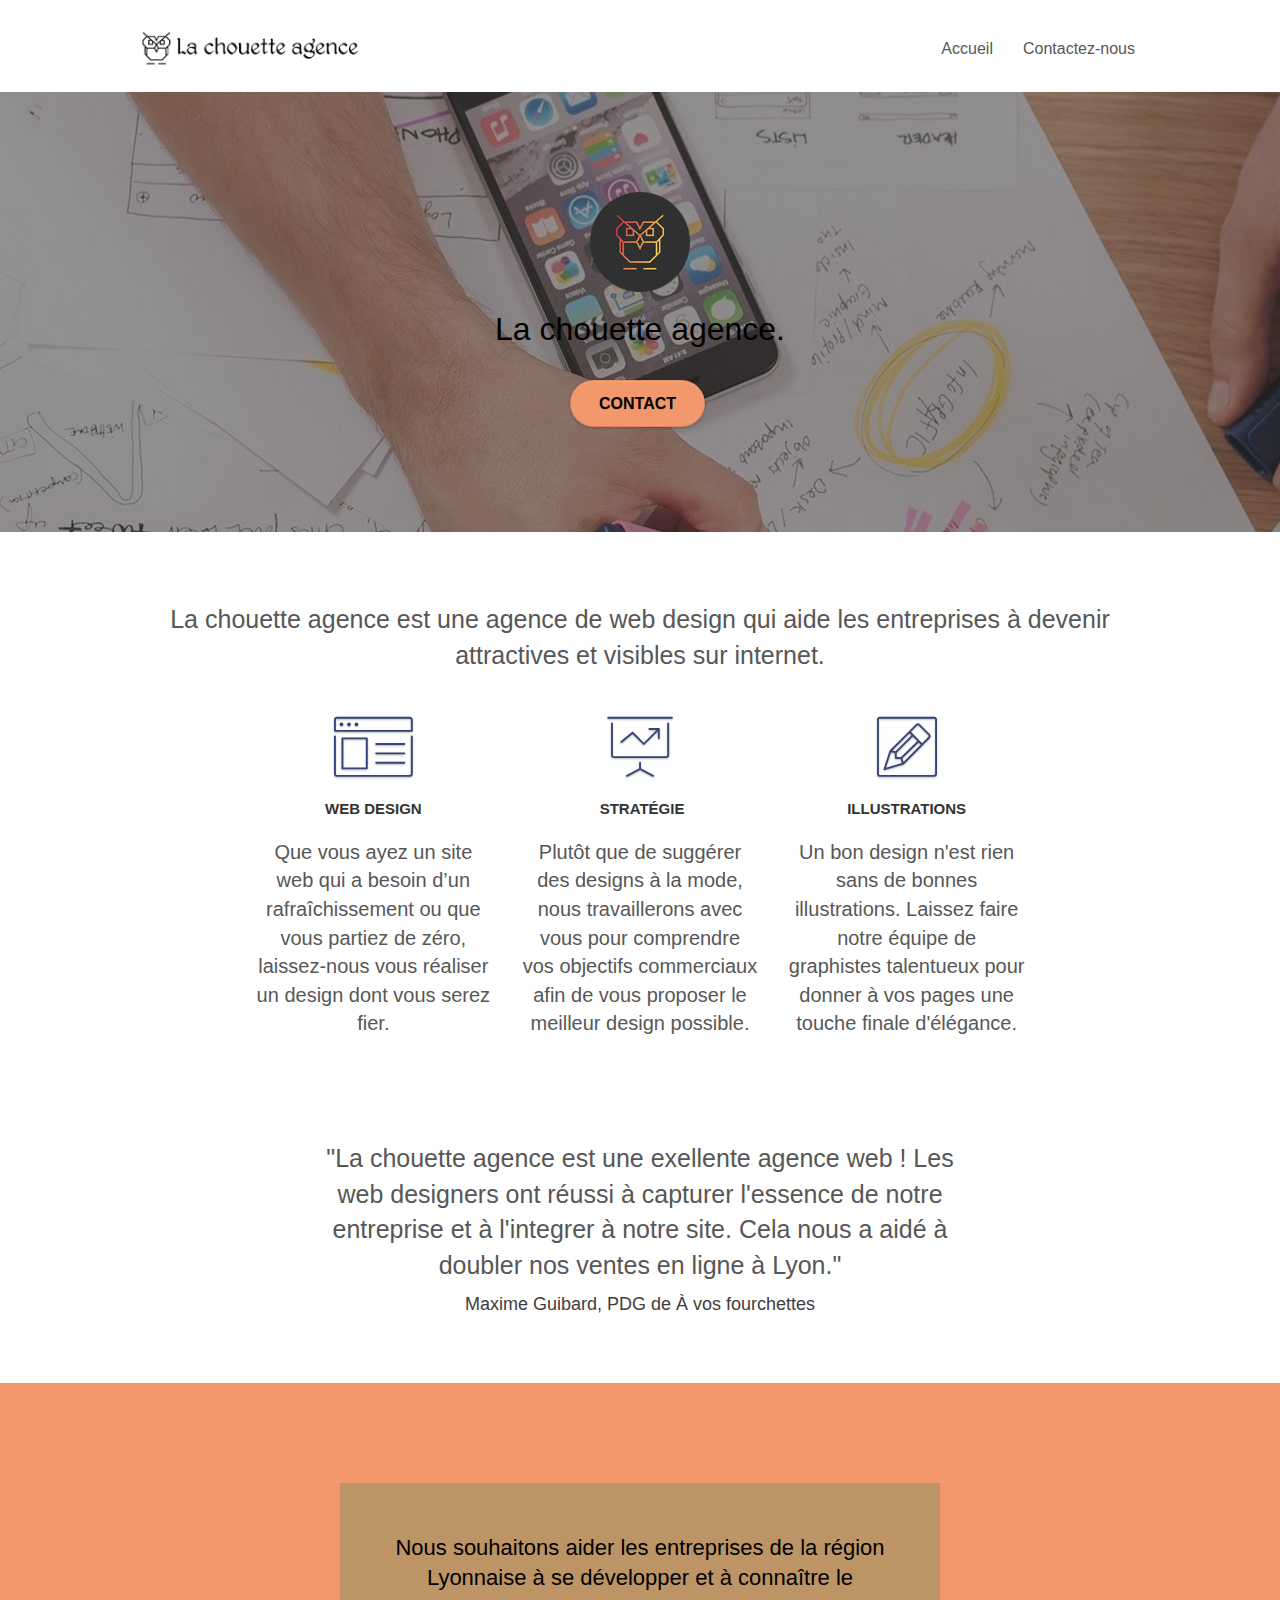
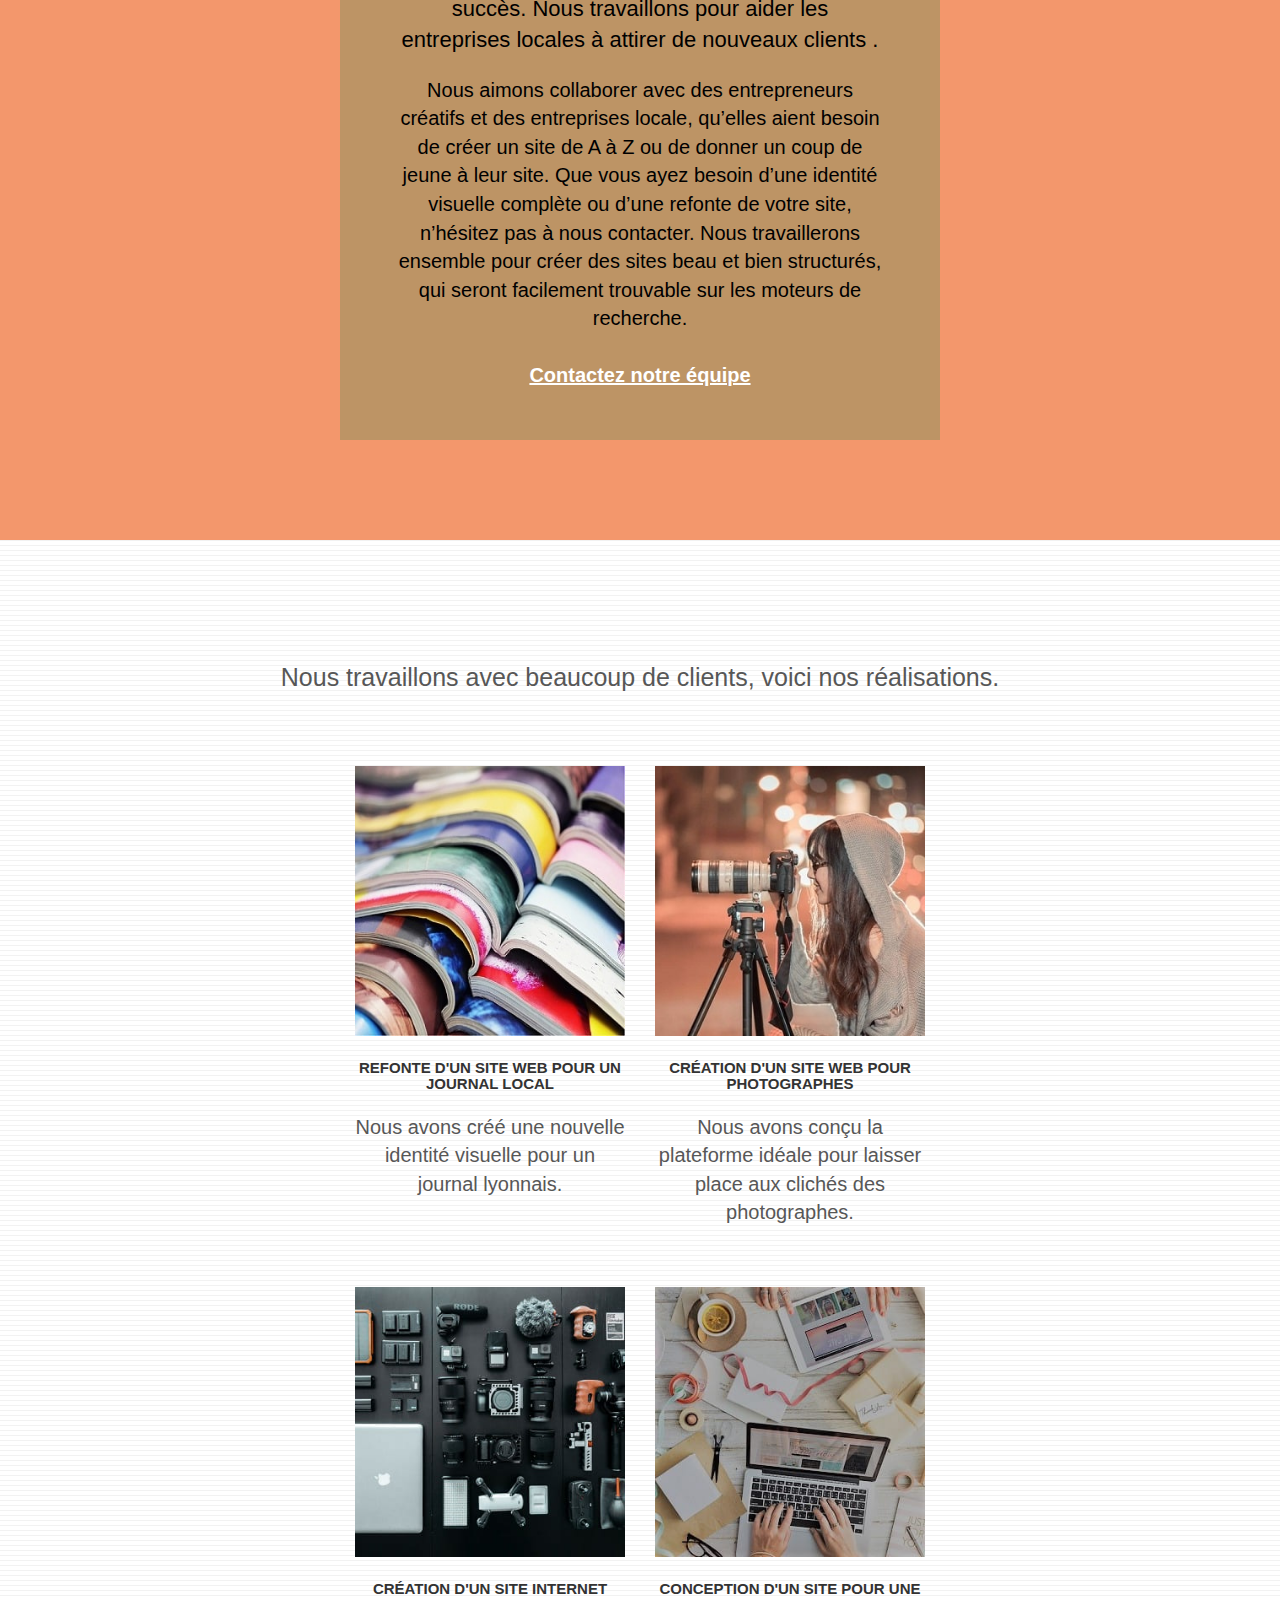
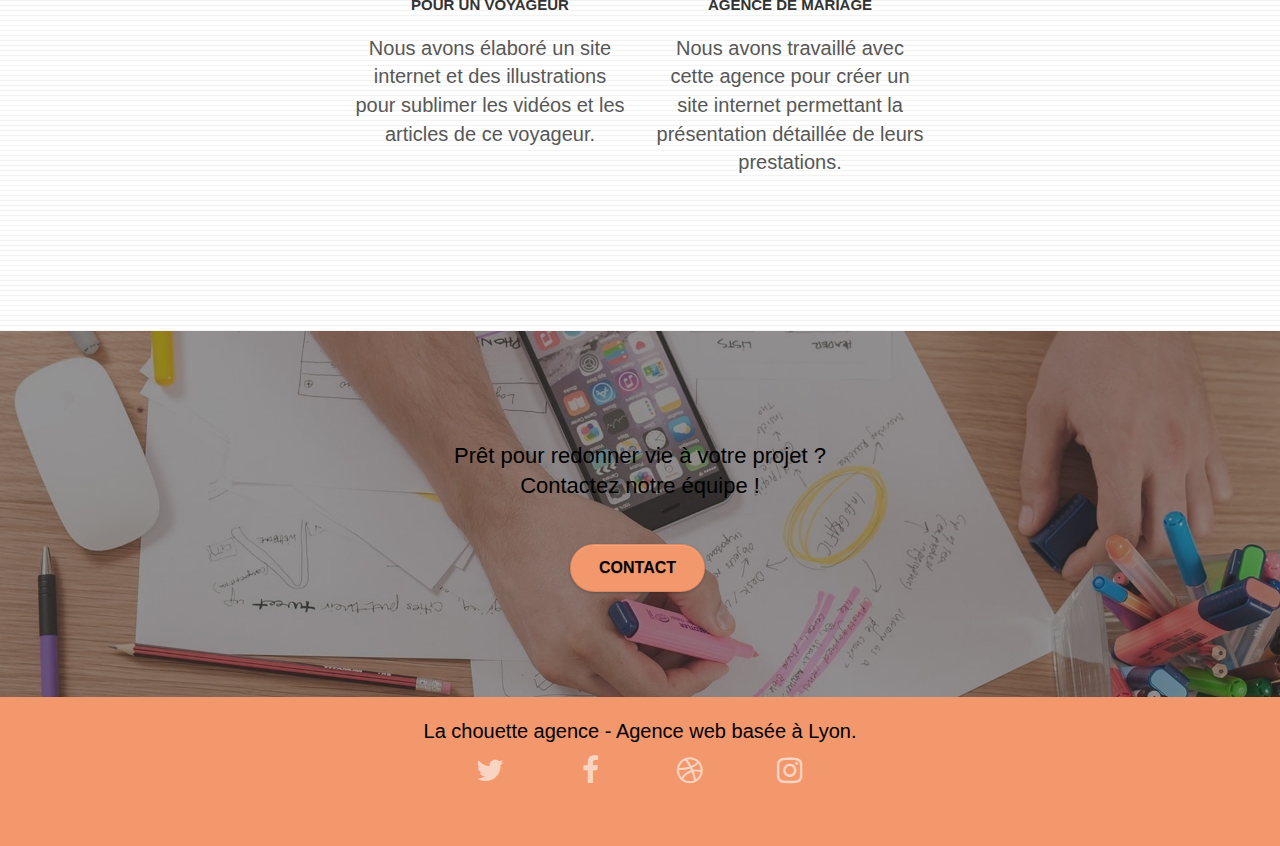
==== commit 4b1607ee: "Update index.html" ====
--- a/index.html
+++ b/index.html
@@ -9,24 +9,18 @@
 
 	<link rel="shortcut icon" type="image/png" href="favicon.jpg">
 
-
-	<script type="application / Id + json">
+	<script type="application/ld+json">
 		{
-		"@context" : "http://schema.org" ,
-		"@type" : "organisation" ,
-		"name" : "La chouette agence" ,
-		"legalName" : "La chouette agence" ,
-		"addressLocality" : "Lyon, France" ,
-		"postalCode" : "69001" ,
-		"steetAddress" : "2 place Sathonay" ,
-		"logo" : "https://xavierpicciotto.github.io/La-chouette-testing/img/logo.png" ,
-		"email" : "contact@lachouetteagence.com" ,
-		"founder" : "Sophie Vasseur" ,
-		"openingHours" : [
-		"Mo-Fr 09: 00-18: 00"
-		] ,
-		"inLanguage" : "FR"
-	}
+			"@context": "http://schema.org" ,
+			"@type": "Organization" ,
+			"name": "La chouette agence" ,
+			"legalName": "La chouette agence" ,
+			"address": "2 place Sathonay, 69001 Lyon, France" ,
+			"logo": "https://xavierpicciotto.github.io/La-chouette-testing/img/logo.png" ,
+			"email": "contact@lachouetteagence.com" ,
+			"founder": "Sophie Vasseur" ,
+			"url": "https://xavierpicciotto.github.io/La-chouette-testing/"
+		}
 	</script>
 
 	<link rel="stylesheet" type="text/css" href="./css/bootstrap.css">
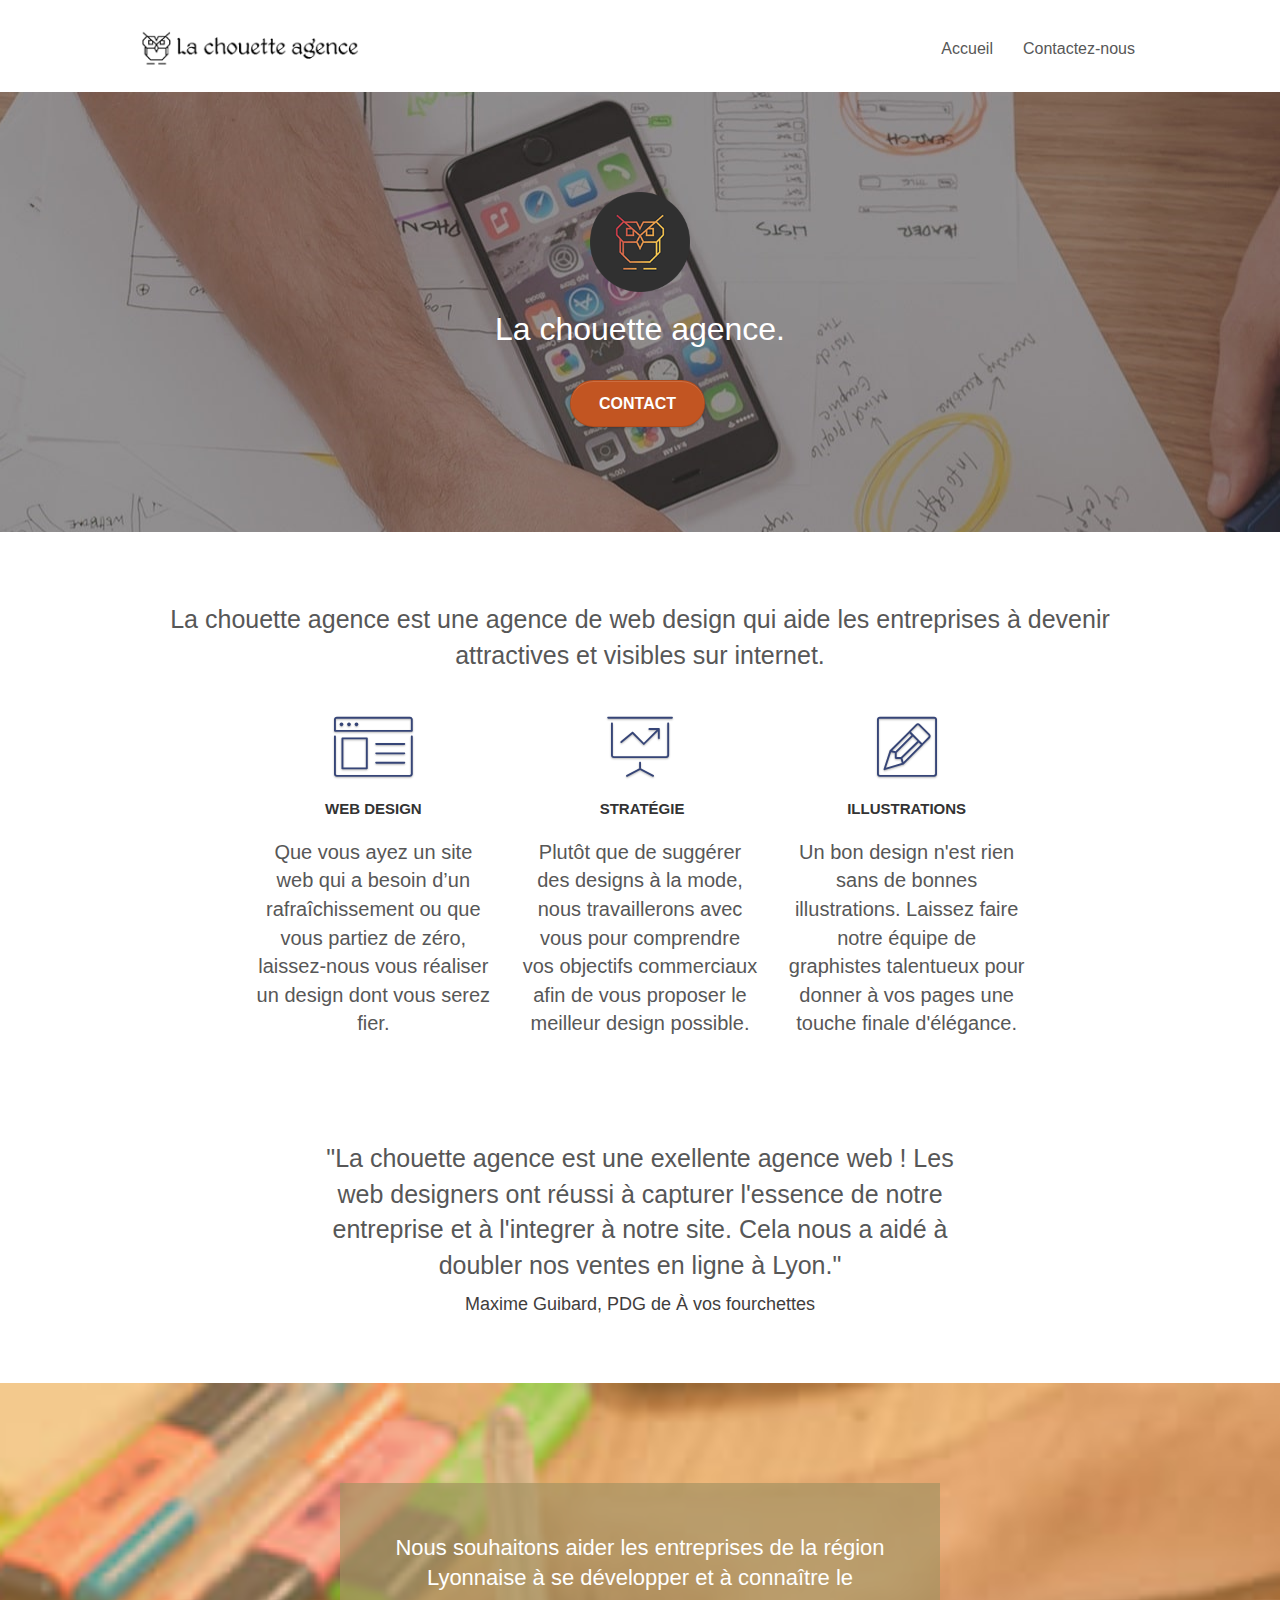
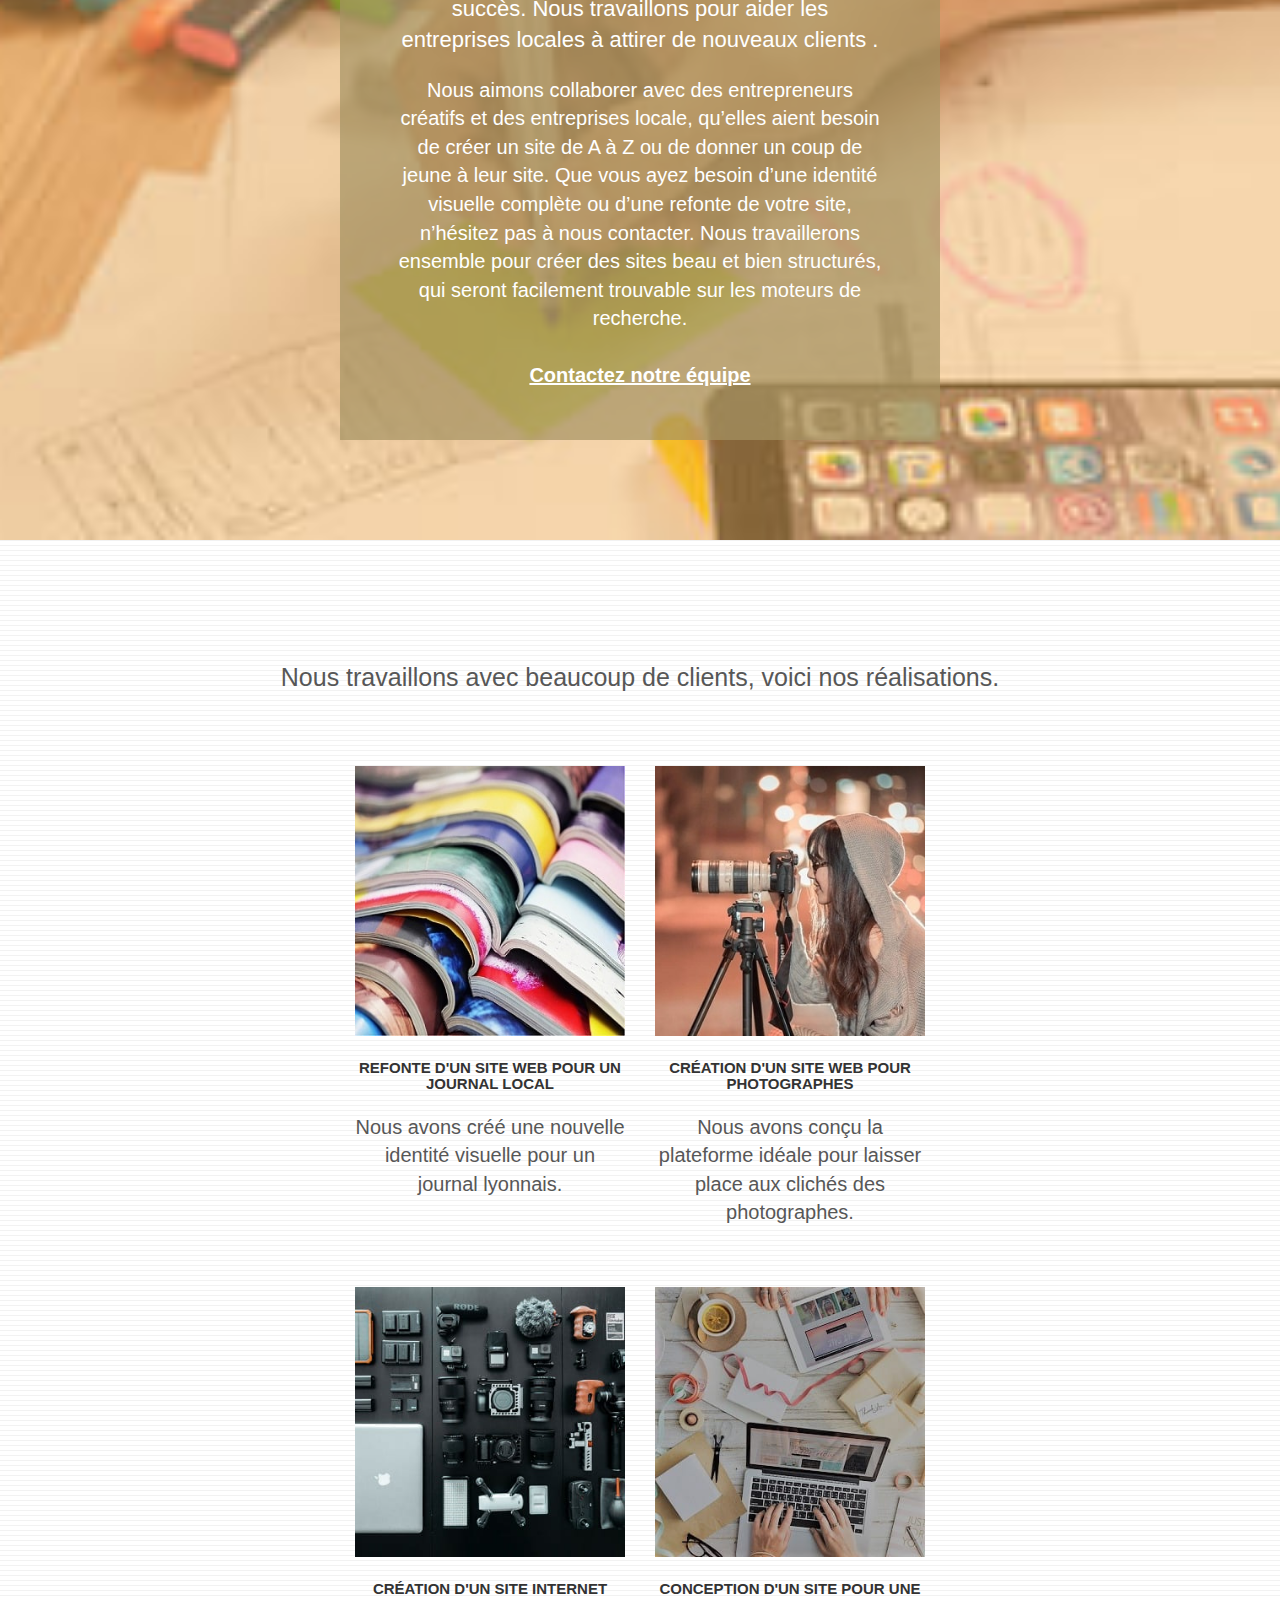
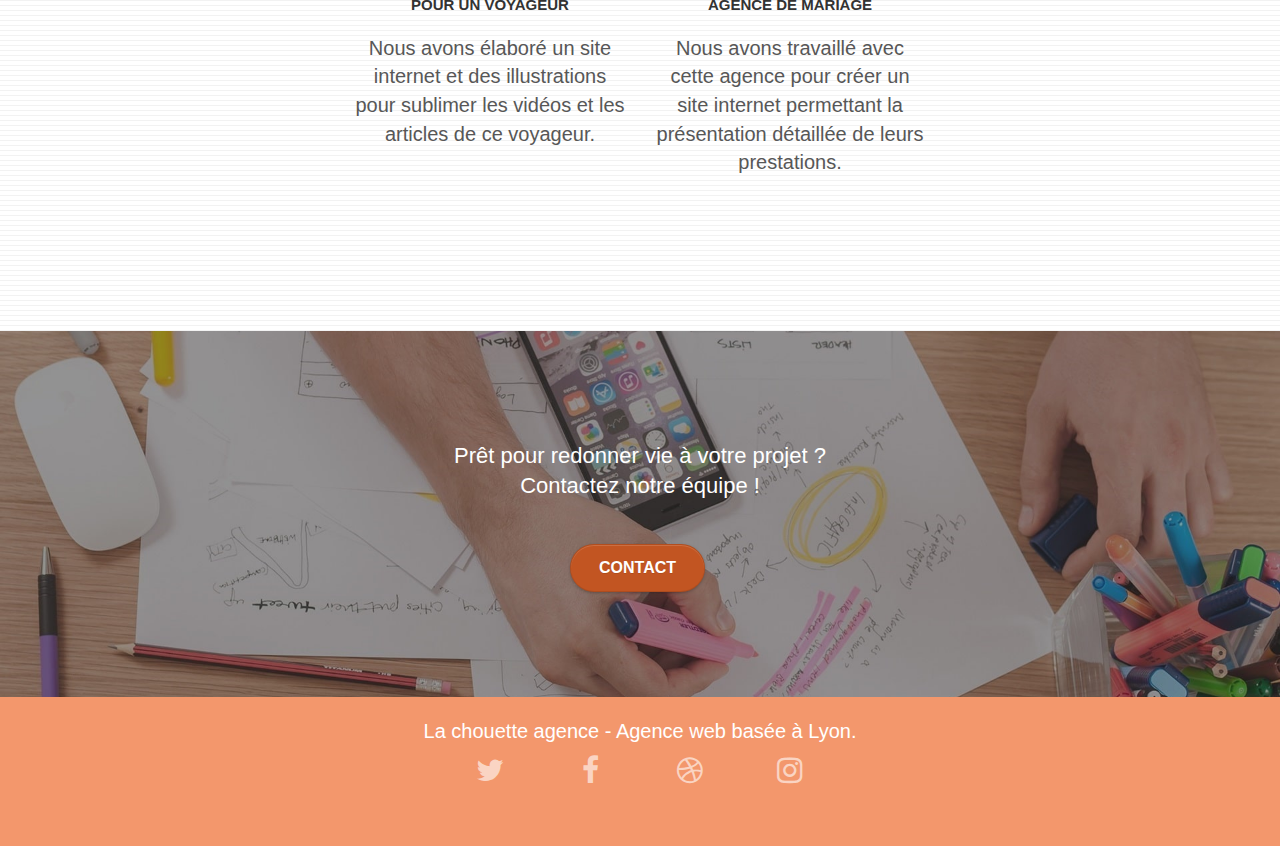
==== commit 6e5b344d: "Update index.html" ====
--- a/index.html
+++ b/index.html
@@ -301,10 +301,10 @@
 	</div>
 	<!-- Principal conteneur END -->
 
-	<script async src="./js/jquery-2.1.0.js"></script>
+	<script src="./js/jquery-2.1.0.js"></script>
 	<script async src="./js/bootstrap.js"></script>
 	<script async src="./js/blocs.js"></script>
-	<script src="./js/jquery.touchSwipe.js" defer></script>
+	<script async src="./js/jquery.touchSwipe.js" defer></script>
 	<script async src="./js/gmaps.js"></script>
 </body>
 
--- a/style.css
+++ b/style.css
@@ -1 +1 @@
-body{margin:0;padding:0;background:#fff;overflow-x:hidden;-webkit-font-smoothing:antialiased;-moz-osx-font-smoothing:grayscale}a,button{transition:all .3s ease-in-out;outline:0!important}a:hover{text-decoration:none;cursor:pointer}#page-loading-blocs-notifaction{position:fixed;top:0;bottom:0;width:100%;z-index:100000;background:#fff url(img/pageload-spinner.gif) no-repeat center center}.bloc{width:100%;clear:both;background:50% 50% no-repeat;padding:0 50px;-webkit-background-size:cover;-moz-background-size:cover;-o-background-size:cover;background-size:cover;position:relative}.bloc .container{padding-left:0;padding-right:0}.bloc-lg{padding:100px 50px}.bloc-md{padding:50px}.bloc-sm{padding:20px 50px}.bg-b-edge,.bg-bl-edge,.bg-br-edge,.bg-center,.bg-l-edge,.bg-r-edge,.bg-repeat,.bg-t-edge,.bg-tl-edge,.bg-tr-edge{-webkit-background-size:auto!important;-moz-background-size:auto!important;-o-background-size:auto!important;background-size:auto!important}.bg-repeat{background:repeat}.bg-t-edge{background:top no-repeat}.bloc-bg-texture::before{content:"";background-size:2px 2px;position:absolute;top:0;bottom:0;left:0;right:0}.texture-paper::before{background:url(img/texture-paper.png);background-size:280px 280px}.b-parallax{background-attachment:fixed}.d-bloc{color:rgba(255,255,255,.7)}.d-bloc button:hover{color:rgba(255,255,255,.9)}.d-bloc .icon-round,.d-bloc .icon-rounded,.d-bloc .icon-semi-rounded-a,.d-bloc .icon-semi-rounded-b,.d-bloc .icon-square{border-color:rgba(255,255,255,.9)}.d-bloc .divider-h span{border-color:rgba(255,255,255,.2)}.d-bloc .a-btn,.d-bloc .navbar a,.d-bloc .navbar-brand,.d-bloc a .icon-lg,.d-bloc a .icon-md,.d-bloc a .icon-sm,.d-bloc a .icon-xl,.d-bloc h1 a,.d-bloc h2 a,.d-bloc h3 a,.d-bloc h4 a,.d-bloc h5 a,.d-bloc h6 a,.d-bloc p a{color:rgba(255,255,255,.6)}.d-bloc .a-btn:hover,.d-bloc .navbar a:hover,.d-bloc .navbar-brand:hover,.d-bloc a:hover .icon-lg,.d-bloc a:hover .icon-md,.d-bloc a:hover .icon-sm,.d-bloc a:hover .icon-xl,.d-bloc h1 a:hover,.d-bloc h2 a:hover,.d-bloc h3 a:hover,.d-bloc h4 a:hover,.d-bloc h5 a:hover,.d-bloc h6 a:hover,.d-bloc p a:hover{color:#fff}.d-bloc .navbar-toggle .icon-bar{background:#fff}.d-bloc .btn-wire,.d-bloc .btn-wire:hover{color:#fff;border-color:#fff}.d-bloc .panel{color:rgba(0,0,0,.5)}.d-bloc .panel button:hover{color:rgba(0,0,0,.7)}.d-bloc .panel icon{border-color:rgba(0,0,0,.7)}.d-bloc .panel .divider-h span{border-color:rgba(0,0,0,.1)}.d-bloc .panel .a-btn{color:rgba(0,0,0,.6)}.d-bloc .panel .a-btn:hover{color:#000}.d-bloc .panel .btn-wire,.d-bloc .panel .btn-wire:hover{color:rgba(0,0,0,.7);border-color:rgba(0,0,0,.3)}.d-bloc .panel,.l-bloc{color:rgba(0,0,0,.5)}.d-bloc .panel button:hover,.l-bloc button:hover{color:rgba(0,0,0,.7)}.l-bloc .icon-round,.l-bloc .icon-rounded,.l-bloc .icon-semi-rounded-a,.l-bloc .icon-semi-rounded-b,.l-bloc .icon-square{border-color:rgba(0,0,0,.7)}.d-bloc .panel .divider-h span,.l-bloc .divider-h span{border-color:rgba(0,0,0,.1)}.d-bloc .panel .a-btn,.l-bloc .a-btn,.l-bloc .navbar a,.l-bloc .navbar-brand,.l-bloc a .icon-lg,.l-bloc a .icon-md,.l-bloc a .icon-sm,.l-bloc a .icon-xl,.l-bloc h1 a,.l-bloc h2 a,.l-bloc h3 a,.l-bloc h4 a,.l-bloc h5 a,.l-bloc h6 a,.l-bloc p a{color:rgba(0,0,0,.6)}.d-bloc .panel .a-btn:hover,.l-bloc .a-btn:hover,.l-bloc .navbar a:hover,.l-bloc .navbar-brand:hover,.l-bloc a:hover .icon-lg,.l-bloc a:hover .icon-md,.l-bloc a:hover .icon-sm,.l-bloc a:hover .icon-xl,.l-bloc h1 a:hover,.l-bloc h2 a:hover,.l-bloc h3 a:hover,.l-bloc h4 a:hover,.l-bloc h5 a:hover,.l-bloc h6 a:hover,.l-bloc p a:hover{color:#000}.l-bloc .navbar-toggle .icon-bar{color:rgba(0,0,0,.6)}.d-bloc .panel .btn-wire,.d-bloc .panel .btn-wire:hover,.l-bloc .btn-wire,.l-bloc .btn-wire:hover{color:rgba(0,0,0,.7);border-color:rgba(0,0,0,.3)}.voffset{margin-top:30px}.voffset-lg{margin-top:80px}.row-no-gutters{margin-right:0;margin-left:0}.row.row-no-gutters>[class*=" col-"],.row.row-no-gutters>[class^=col-]{padding-right:0;padding-left:0}#bloc-1-hero h1{font-size:32px}.navbar{margin-bottom:0;z-index:1}.navbar-brand{height:auto;padding:3px 15px;font-size:25px;font-weight:400;font-weight:600;line-height:44px}.navbar-brand img{max-height:200px;margin:0 5px 0 0;display:inline}.navbar-brand img[src$=svg]{min-width:100px}.nav-center .navbar-brand img{margin:0}.navbar .nav{padding-top:2px;margin-right:-16px;float:right;z-index:1}.nav>li{float:left;margin-top:4px;font-size:16px}.navbar-nav .open .dropdown-menu>li>a{text-align:inherit}.nav>li a:focus,.nav>li a:hover{background:0 0}.navbar-toggle{margin:10px 10px 0 0;border:0}.navbar-toggle:hover{background:0 0!important}.navbar-toggle .icon-bar{background-color:rgba(0,0,0,.5);width:26px}.nav-invert .navbar .nav{float:left}.nav-invert .navbar-brand,.nav-invert .navbar-header{float:right;position:relative;z-index:2}@media (min-width:768px){.site-navigation{position:absolute;top:50%;right:20px;transform:translate(0,-50%);-webkit-transform:translateY(-50%)}.nav>li .dropdown-menu a,.nav>li .dropdown-menu a:hover{color:#484848}.nav-invert .site-navigation{left:0;right:0}.nav-center{text-align:center}.nav-center .navbar-header{width:100%}.nav-center .nav>li,.nav-center .navbar-brand,.nav-center .navbar-header{float:none;display:inline-block}.nav-center .site-navigation{position:relative;width:100%;right:0;margin-right:0;margin-top:20px}.nav-center.mini-nav .navbar-toggle{float:none;margin:10px auto 0}}.nav>li>.dropdown a{background:0 0!important;display:block;padding:14px 15px}nav .caret{margin:0 5px}.dropdown-menu .dropdown-menu{top:-8px;left:100%}.dropdown-menu .dropmenu-flow-right{top:100%;left:0;margin-left:-1px;border-top-left-radius:0;border-top-right-radius:0}.dropdown-menu .dropdown span{border:4px solid #000;border-top-color:transparent;border-right-color:transparent;border-bottom-color:transparent;margin:6px -5px 0 0!important;float:right}.mg-md{margin-top:10px;margin-bottom:20px}.mg-lg{margin-top:10px;margin-bottom:40px}.btn{margin:0 5px 5px 0}.btn.pull-right{margin:0 0 5px 5px}.btn-d,.btn-d:focus,.btn-d:hover{color:#fff;background:rgba(0,0,0,.3)}button{outline:0!important}.btn-rd{border-radius:40px}.btn-clean{border:1px solid rgba(0,0,0,.08);border-bottom-color:rgba(0,0,0,.1);text-shadow:0 1px 0 rgba(0,0,1,.1);box-shadow:0 1px 3px rgba(0,0,1,.25),inset 0 1px 0 0 rgba(255,255,255,.15)}.icon-md{font-size:30px!important}.icon-lg{font-size:60px!important}.sm-shadow{text-shadow:0 1px 2px rgba(0,0,0,.3)}.panel-sq,.panel-sq .panel-footer,.panel-sq .panel-heading{border-radius:0}.panel-rd{border-radius:30px}.panel-rd .panel-heading{border-radius:29px 29px 0 0}.panel-rd .panel-footer{border-radius:0 0 29px 29px}.form-control{border-color:rgba(0,0,0,.1);box-shadow:none}.scrollToTop{width:40px;height:40px;position:fixed;bottom:20px;right:20px;opacity:0;z-index:500;transition:all .3s ease-in-out}.scrollToTop span{margin-top:6px}.showScrollTop{font-size:14px;opacity:1}a[data-lightbox]{position:relative;display:block;text-align:center}a[data-lightbox]:hover::before{content:"+";font-family:HelveticaNeue-Light,"Helvetica Neue Light","Helvetica Neue",Helvetica,Arial;font-size:32px;width:50px;height:50px;margin-left:-25px;border-radius:50%;background:rgba(0,0,0,.6);color:#fff;font-weight:100;z-index:1;position:absolute;top:50%;transform:translateY(-50%);-webkit-transform:translateY(-50%)}a[data-lightbox]:hover img{opacity:.6;-webkit-animation-fill-mode:none;animation-fill-mode:none}#lightbox-modal{display:flex;align-items:center}#lightbox-modal .modal-dialog{width:90%;max-width:900px;margin:0 auto 0}#lightbox-modal .modal-dialog img{max-height:90vh;margin:0 auto}.lightbox-caption{padding:20px;color:#fff;background:rgba(0,0,0,.5);position:absolute;left:15px;right:15px;bottom:5px}.close-lightbox{color:#fff;font-size:30px;position:absolute;top:20px;right:20px;z-index:20;background:rgba(0,0,0,.5);border:none;line-height:30px;padding:0 9px 5px;opacity:.3}.close-lightbox:hover,.next-lightbox:hover,.prev-lightbox:hover{opacity:1;color:#fff}.next-lightbox,.prev-lightbox{font-size:20px;color:rgba(255,255,255,.9);background:rgba(0,0,0,.5);transition:all .2s ease-in-out;position:absolute;top:45%;z-index:1;opacity:.4}.next-lightbox{padding:6px 8px 1px 13px;right:25px}.prev-lightbox{padding:6px 13px 1px 10px;left:25px}.snapshot-lb .modal-body{padding-bottom:45px}.snapshot-lb .lightbox-caption{padding:0;color:rgba(0,0,0,.5);background:0 0}.btn,a,h1,h2,h3,h4,h5,h6,label,p{font-family:helvetica;font-weight:400;color:#575757!important}.container{max-width:1000px}.hero-bloc-text{font-size:38px}.hero-bloc-text-sub{font-size:36px}.statement-bloc-text{line-height:26px;font-style:italic;font-size:20px;text-align:center;font-weight:lighter;max-width:520px;margin:auto auto auto auto}p{font-size:20px}.client{display:inline-flex;font-size:large;color:#3f3d3d}.text--size{font-size:25px;margin-top:2%;margin-bottom:2%}.tight-width-whitespace{max-width:600px;margin:auto auto auto auto}.h1{font-size:20px;font-family:"Open Sans"}.cta-hero{margin-top:22px;color:#fff!important;text-transform:uppercase;padding:12px 28px 12px 28px;font-size:16px;font-weight:700}.social{max-width:400px;margin:auto auto auto auto}h2{font-size:22px;line-height:1.4em}h3{font-size:15px;text-transform:uppercase;font-weight:700;color:#333!important}.med-width-whitespace{max-width:800px;margin:auto auto auto auto;box-shadow:0 0 0 #000}h1{color:#333!important}h4{color:#333!important}.icons{margin-bottom:14px;margin-top:24px}.white{color:black!important}.portfolio-thumb{margin-bottom:24px}.portfolio-row{margin-bottom:44px;margin-top:50px}.avatar{box-shadow:0 4px 9px rgba(0,0,0,.3)}.black-background{background-color:rgba(165,147,99,.7);padding:40px 40px 40px 40px}.bold-link{font-weight:900;text-decoration:underline!important}.bgc-white{background-color:#fff}.bgc-dark-slate-blue{background-color:#364577}.bgc-atomic-tangerine{background-color:#f3976c}.tc-white{color:black!important}.btn-atomic-tangerine{background:#f3976c;color:black!important}.btn-atomic-tangerine:hover{background:#c27956!important;color:#fff!important}.ltc-white{color:#fff!important}.ltc-white:hover{color:#ccc!important}.ltc-atomic-tangerine{color:#f3976c!important}.ltc-atomic-tangerine:hover{color:#c27956!important}.icon-dark-slate-blue{color:#364577!important;border-color:#364577!important}.bg-dots-bg{background-image:url(img/dots-bg.png)}.bg-lines-h2-bg{background-image:url(img/lines-h2-bg.png)}.bg-banniere{background-image:url(img/la-chouette-agence-banniere.jpg)}.bg-presentation{background-image:url(img/image-de-presentation.jpg)}@media (max-width:1024px){.bloc{padding-left:20px;padding-right:20px}.bloc-tile-2.full-width-bloc .container,.bloc-tile-3.full-width-bloc .container,.bloc-tile-4.full-width-bloc .container,.bloc.full-width-bloc{padding-left:0;padding-right:0}}@media (max-width:992px) and (min-width:768px){.navbar .nav{max-width:80%}.nav-center.navbar .nav{max-width:100%}}@media only screen and (min-device-width:768px) and (max-device-width:1024px) and (orientation:landscape){.b-parallax{background-attachment:scroll}}@media only screen and (min-device-width:1024px) and (max-device-width:1366px) and (-webkit-min-device-pixel-ratio:1.5){.b-parallax{background-attachment:scroll}}@media (max-width:991px){.container{width:100%}.b-parallax{background-attachment:scroll}#hero-bloc,.page-container{overflow-x:hidden;position:relative}.bloc{padding-left:constant(safe-area-inset-left);padding-right:constant(safe-area-inset-right)}.bloc-group,.bloc-group .bloc{display:block;width:100%}.bloc-fill-screen .fill-bloc-bottom-edge,.bloc-fill-screen .fill-bloc-top-edge{padding:0 20px;padding-left:constant(safe-area-inset-left);padding-right:constant(safe-area-inset-right)}}@media (max-width:767px){.page-container{overflow-x:hidden;position:relative}#disqus_thread,h1,h2,h3,h4,h5,h6,p{padding-left:10px!important;padding-right:10px!important}.b-parallax{background-attachment:scroll}.navbar .nav{padding-top:0;border-top:1px solid rgba(0,0,0,.2);float:none!important}.navbar.row{margin-left:0;margin-right:0}.site-navigation{position:inherit;transform:none;-webkit-transform:none;-ms-transform:none}.nav>li{margin-top:0;border-bottom:1px solid rgba(0,0,0,.1);background:rgba(0,0,0,.05);text-align:left;padding-left:15px;width:100%}.nav>li:hover{background:rgba(0,0,0,.08)}.dropdown .dropdown a .caret{float:none;margin:5px 0 0 10px!important;border:4px solid #000;border-bottom-color:transparent;border-right-color:transparent;border-left-color:transparent}#hero-bloc .navbar .nav{background:rgba(0,0,0,.8)}#hero-bloc .navbar .nav a{color:rgba(255,255,255,.6)}.hero{padding:50px 0}.hero-nav{left:-1px;right:-1px}.navbar-collapse{padding:0;overflow-x:hidden;-webkit-box-shadow:none;box-shadow:none}.navbar-brand img{max-height:40px;width:auto}.nav-invert .navbar-header{float:none;width:100%}.nav-invert .navbar-toggle{float:left;margin-left:10px}.bloc{padding-left:0;padding-right:0}.bloc-lg,.bloc-xl,.bloc-xxl{padding:40px 0}.bloc-md,.bloc-sm{padding-left:0;padding-right:0}.bloc-fill-screen .fill-bloc-bottom-edge,.bloc-fill-screen .fill-bloc-top-edge,.bloc-tile-2 .container,.bloc-tile-3 .container,.bloc-tile-4 .container{padding-left:0;padding-right:0}.a-block{padding:0 10px}.btn-dwn{display:none}.voffset{margin-top:5px}.voffset-md{margin-top:20px}.voffset-lg{margin-top:30px}form{padding:5px}.close-lightbox{display:inline-block}.blocsapp-device-iphone5{background-size:216px 425px;padding-top:60px;width:216px;height:425px}.blocsapp-device-iphone5 img{width:180px;height:320px}}@media (max-width:400px){.bloc{padding-left:0;padding-right:0}}@media (max-width:767px){.bloc-mob-center-text{text-align:center}}+body{margin:0;padding:0;background:#fff;overflow-x:hidden;-webkit-font-smoothing:antialiased;-moz-osx-font-smoothing:grayscale}a,button{transition:all .3s ease-in-out;outline:0!important}a:hover{text-decoration:none;cursor:pointer}#page-loading-blocs-notifaction{position:fixed;top:0;bottom:0;width:100%;z-index:100000;background:#fff url(img/pageload-spinner.gif) no-repeat center center}.bloc{width:100%;clear:both;background:50% 50% no-repeat;padding:0 50px;-webkit-background-size:cover;-moz-background-size:cover;-o-background-size:cover;background-size:cover;position:relative}.bloc .container{padding-left:0;padding-right:0}.bloc-lg{padding:100px 50px}.bloc-md{padding:50px}.bloc-sm{padding:20px 50px}.bg-b-edge,.bg-bl-edge,.bg-br-edge,.bg-center,.bg-l-edge,.bg-r-edge,.bg-repeat,.bg-t-edge,.bg-tl-edge,.bg-tr-edge{-webkit-background-size:auto!important;-moz-background-size:auto!important;-o-background-size:auto!important;background-size:auto!important}.bg-repeat{background:repeat}.bg-t-edge{background:top no-repeat}.bloc-bg-texture::before{content:"";background-size:2px 2px;position:absolute;top:0;bottom:0;left:0;right:0};background-size:280px 280px}.b-parallax{background-attachment:fixed}.d-bloc{color:rgba(255,255,255,.7)}.d-bloc button:hover{color:rgba(255,255,255,.9)}.d-bloc .icon-round,.d-bloc .icon-rounded,.d-bloc .icon-semi-rounded-a,.d-bloc .icon-semi-rounded-b,.d-bloc .icon-square{border-color:rgba(255,255,255,.9)}.d-bloc .divider-h span{border-color:rgba(255,255,255,.2)}.d-bloc .a-btn,.d-bloc .navbar a,.d-bloc .navbar-brand,.d-bloc a .icon-lg,.d-bloc a .icon-md,.d-bloc a .icon-sm,.d-bloc a .icon-xl,.d-bloc h1 a,.d-bloc h2 a,.d-bloc h3 a,.d-bloc h4 a,.d-bloc h5 a,.d-bloc h6 a,.d-bloc p a{color:rgba(255,255,255,.6)}.d-bloc .a-btn:hover,.d-bloc .navbar a:hover,.d-bloc .navbar-brand:hover,.d-bloc a:hover .icon-lg,.d-bloc a:hover .icon-md,.d-bloc a:hover .icon-sm,.d-bloc a:hover .icon-xl,.d-bloc h1 a:hover,.d-bloc h2 a:hover,.d-bloc h3 a:hover,.d-bloc h4 a:hover,.d-bloc h5 a:hover,.d-bloc h6 a:hover,.d-bloc p a:hover{color:#fff}.d-bloc .navbar-toggle .icon-bar{background:#fff}.d-bloc .btn-wire,.d-bloc .btn-wire:hover{color:#fff;border-color:#fff}.d-bloc .panel{color:rgba(0,0,0,.5)}.d-bloc .panel button:hover{color:rgba(0,0,0,.7)}.d-bloc .panel icon{border-color:rgba(0,0,0,.7)}.d-bloc .panel .divider-h span{border-color:rgba(0,0,0,.1)}.d-bloc .panel .a-btn{color:rgba(0,0,0,.6)}.d-bloc .panel .a-btn:hover{color:#000}.d-bloc .panel .btn-wire,.d-bloc .panel .btn-wire:hover{color:rgba(0,0,0,.7);border-color:rgba(0,0,0,.3)}.d-bloc .panel,.l-bloc{color:rgba(0,0,0,.5)}.d-bloc .panel button:hover,.l-bloc button:hover{color:rgba(0,0,0,.7)}.l-bloc .icon-round,.l-bloc .icon-rounded,.l-bloc .icon-semi-rounded-a,.l-bloc .icon-semi-rounded-b,.l-bloc .icon-square{border-color:rgba(0,0,0,.7)}.d-bloc .panel .divider-h span,.l-bloc .divider-h span{border-color:rgba(0,0,0,.1)}.d-bloc .panel .a-btn,.l-bloc .a-btn,.l-bloc .navbar a,.l-bloc .navbar-brand,.l-bloc a .icon-lg,.l-bloc a .icon-md,.l-bloc a .icon-sm,.l-bloc a .icon-xl,.l-bloc h1 a,.l-bloc h2 a,.l-bloc h3 a,.l-bloc h4 a,.l-bloc h5 a,.l-bloc h6 a,.l-bloc p a{color:rgba(0,0,0,.6)}.d-bloc .panel .a-btn:hover,.l-bloc .a-btn:hover,.l-bloc .navbar a:hover,.l-bloc .navbar-brand:hover,.l-bloc a:hover .icon-lg,.l-bloc a:hover .icon-md,.l-bloc a:hover .icon-sm,.l-bloc a:hover .icon-xl,.l-bloc h1 a:hover,.l-bloc h2 a:hover,.l-bloc h3 a:hover,.l-bloc h4 a:hover,.l-bloc h5 a:hover,.l-bloc h6 a:hover,.l-bloc p a:hover{color:#000}.l-bloc .navbar-toggle .icon-bar{color:rgba(0,0,0,.6)}.d-bloc .panel .btn-wire,.d-bloc .panel .btn-wire:hover,.l-bloc .btn-wire,.l-bloc .btn-wire:hover{color:rgba(0,0,0,.7);border-color:rgba(0,0,0,.3)}.voffset{margin-top:30px}.voffset-lg{margin-top:80px}.row-no-gutters{margin-right:0;margin-left:0}.row.row-no-gutters>[class*=" col-"],.row.row-no-gutters>[class^=col-]{padding-right:0;padding-left:0}#bloc-1-hero h1{font-size:32px}.navbar{margin-bottom:0;z-index:1}.navbar-brand{height:auto;padding:3px 15px;font-size:25px;font-weight:400;font-weight:600;line-height:44px}.navbar-brand img{max-height:200px;margin:0 5px 0 0;display:inline}.navbar-brand img[src$=svg]{min-width:100px}.nav-center .navbar-brand img{margin:0}.navbar .nav{padding-top:2px;margin-right:-16px;float:right;z-index:1}.nav>li{float:left;margin-top:4px;font-size:16px}.navbar-nav .open .dropdown-menu>li>a{text-align:inherit}.nav>li a:focus,.nav>li a:hover{background:0 0}.navbar-toggle{margin:10px 10px 0 0;border:0}.navbar-toggle:hover{background:0 0!important}.navbar-toggle .icon-bar{background-color:rgba(0,0,0,.5);width:26px}.nav-invert .navbar .nav{float:left}.nav-invert .navbar-brand,.nav-invert .navbar-header{float:right;position:relative;z-index:2}@media (min-width:768px){.site-navigation{position:absolute;top:50%;right:20px;transform:translate(0,-50%);-webkit-transform:translateY(-50%)}.nav>li .dropdown-menu a,.nav>li .dropdown-menu a:hover{color:#484848}.nav-invert .site-navigation{left:0;right:0}.nav-center{text-align:center}.nav-center .navbar-header{width:100%}.nav-center .nav>li,.nav-center .navbar-brand,.nav-center .navbar-header{float:none;display:inline-block}.nav-center .site-navigation{position:relative;width:100%;right:0;margin-right:0;margin-top:20px}.nav-center.mini-nav .navbar-toggle{float:none;margin:10px auto 0}}.nav>li>.dropdown a{background:0 0!important;display:block;padding:14px 15px}nav .caret{margin:0 5px}.dropdown-menu .dropdown-menu{top:-8px;left:100%}.dropdown-menu .dropmenu-flow-right{top:100%;left:0;margin-left:-1px;border-top-left-radius:0;border-top-right-radius:0}.dropdown-menu .dropdown span{border:4px solid #000;border-top-color:transparent;border-right-color:transparent;border-bottom-color:transparent;margin:6px -5px 0 0!important;float:right}.mg-md{margin-top:10px;margin-bottom:20px}.mg-lg{margin-top:10px;margin-bottom:40px}.btn{margin:0 5px 5px 0}.btn.pull-right{margin:0 0 5px 5px}.btn-d,.btn-d:focus,.btn-d:hover{color:#fff;background:rgba(0,0,0,.3)}button{outline:0!important}.btn-rd{border-radius:40px}.btn-clean{border:1px solid rgba(0,0,0,.08);border-bottom-color:rgba(0,0,0,.1);text-shadow:0 1px 0 rgba(0,0,1,.1);box-shadow:0 1px 3px rgba(0,0,1,.25),inset 0 1px 0 0 rgba(255,255,255,.15)}.icon-md{font-size:30px!important}.icon-lg{font-size:60px!important}.sm-shadow{text-shadow:0 1px 2px rgba(0,0,0,.3)}.panel-sq,.panel-sq .panel-footer,.panel-sq .panel-heading{border-radius:0}.panel-rd{border-radius:30px}.panel-rd .panel-heading{border-radius:29px 29px 0 0}.panel-rd .panel-footer{border-radius:0 0 29px 29px}.form-control{border-color:rgba(0,0,0,.1);box-shadow:none}.scrollToTop{width:40px;height:40px;position:fixed;bottom:20px;right:20px;opacity:0;z-index:500;transition:all .3s ease-in-out}.scrollToTop span{margin-top:6px}.showScrollTop{font-size:14px;opacity:1}a[data-lightbox]{position:relative;display:block;text-align:center}a[data-lightbox]:hover::before{content:"+";font-family:HelveticaNeue-Light,"Helvetica Neue Light","Helvetica Neue",Helvetica,Arial;font-size:32px;width:50px;height:50px;margin-left:-25px;border-radius:50%;background:rgba(0,0,0,.6);color:#fff;font-weight:100;z-index:1;position:absolute;top:50%;transform:translateY(-50%);-webkit-transform:translateY(-50%)}a[data-lightbox]:hover img{opacity:.6;-webkit-animation-fill-mode:none;animation-fill-mode:none}#lightbox-modal{display:flex;align-items:center}#lightbox-modal .modal-dialog{width:90%;max-width:900px;margin:0 auto 0}#lightbox-modal .modal-dialog img{max-height:90vh;margin:0 auto}.lightbox-caption{padding:20px;color:#fff;background:rgba(0,0,0,.5);position:absolute;left:15px;right:15px;bottom:5px}.close-lightbox{color:#fff;font-size:30px;position:absolute;top:20px;right:20px;z-index:20;background:rgba(0,0,0,.5);border:none;line-height:30px;padding:0 9px 5px;opacity:.3}.close-lightbox:hover,.next-lightbox:hover,.prev-lightbox:hover{opacity:1;color:#fff}.next-lightbox,.prev-lightbox{font-size:20px;color:rgba(255,255,255,.9);background:rgba(0,0,0,.5);transition:all .2s ease-in-out;position:absolute;top:45%;z-index:1;opacity:.4}.next-lightbox{padding:6px 8px 1px 13px;right:25px}.prev-lightbox{padding:6px 13px 1px 10px;left:25px}.snapshot-lb .modal-body{padding-bottom:45px}.snapshot-lb .lightbox-caption{padding:0;color:rgba(0,0,0,.5);background:0 0}.btn,a,h1,h2,h3,h4,h5,h6,label,p{font-family:helvetica;font-weight:400;color:#575757!important}.container{max-width:1000px}.hero-bloc-text{font-size:38px}.hero-bloc-text-sub{font-size:36px}.statement-bloc-text{line-height:26px;font-style:italic;font-size:20px;text-align:center;font-weight:lighter;max-width:520px;margin:auto auto auto auto}p{font-size:20px}.client{display:inline-flex;font-size:large;color:#3f3d3d}.text--size{font-size:25px;margin-top:2%;margin-bottom:2%}.tight-width-whitespace{max-width:600px;margin:auto auto auto auto}.h1{font-size:20px;font-family:"Open Sans"}.cta-hero{margin-top:22px;color:#fff!important;text-transform:uppercase;padding:12px 28px 12px 28px;font-size:16px;font-weight:700}.social{max-width:400px;margin:auto auto auto auto}h2{font-size:22px;line-height:1.4em}h3{font-size:15px;text-transform:uppercase;font-weight:700;color:#333!important}.med-width-whitespace{max-width:800px;margin:auto auto auto auto;box-shadow:0 0 0 #000}h1{color:#333!important}h4{color:#333!important}.icons{margin-bottom:14px;margin-top:24px}.white{color:white!important}.portfolio-thumb{margin-bottom:24px}.portfolio-row{margin-bottom:44px;margin-top:50px}.avatar{box-shadow:0 4px 9px rgba(0,0,0,.3)}.black-background{background-color:rgba(165,147,99,.7);padding:40px 40px 40px 40px}.bold-link{font-weight:900;text-decoration:underline!important}.bgc-white{background-color:#fff}.bgc-dark-slate-blue{background-color:#364577}.bgc-atomic-tangerine{background-color:#f3976c}.tc-white{color:white!important}.btn-atomic-tangerine{background:#c25522;color:white!important}.btn-atomic-tangerine:hover{background:#f79c73!important;color:#fff!important}.ltc-white{color:#fff!important}.ltc-white:hover{color:#ccc!important}.ltc-atomic-tangerine{color:#f3976c!important}.ltc-atomic-tangerine:hover{color:#c27956!important}.icon-dark-slate-blue{color:#364577!important;border-color:#364577!important}.bg-dots-bg{background-image:url(img/dots-bg.png)}.bg-lines-h2-bg{background-image:url(img/lines-h2-bg.png)}.bg-banniere{background-image:url(img/la-chouette-agence-banniere.jpg)}.bg-presentation{background-image:url(img/image-de-presentation.jpg)}@media (max-width:1024px){.bloc{padding-left:20px;padding-right:20px}.bloc-tile-2.full-width-bloc .container,.bloc-tile-3.full-width-bloc .container,.bloc-tile-4.full-width-bloc .container,.bloc.full-width-bloc{padding-left:0;padding-right:0}}@media (max-width:992px) and (min-width:768px){.navbar .nav{max-width:80%}.nav-center.navbar .nav{max-width:100%}}@media only screen and (min-device-width:768px) and (max-device-width:1024px) and (orientation:landscape){.b-parallax{background-attachment:scroll}}@media only screen and (min-device-width:1024px) and (max-device-width:1366px) and (-webkit-min-device-pixel-ratio:1.5){.b-parallax{background-attachment:scroll}}@media (max-width:991px){.container{width:100%}.b-parallax{background-attachment:scroll}#hero-bloc,.page-container{overflow-x:hidden;position:relative}.bloc{padding-left:constant(safe-area-inset-left);padding-right:constant(safe-area-inset-right)}.bloc-group,.bloc-group .bloc{display:block;width:100%}.bloc-fill-screen .fill-bloc-bottom-edge,.bloc-fill-screen .fill-bloc-top-edge{padding:0 20px;padding-left:constant(safe-area-inset-left);padding-right:constant(safe-area-inset-right)}}@media (max-width:767px){.page-container{overflow-x:hidden;position:relative}#disqus_thread,h1,h2,h3,h4,h5,h6,p{padding-left:10px!important;padding-right:10px!important}.b-parallax{background-attachment:scroll}.navbar .nav{padding-top:0;border-top:1px solid rgba(0,0,0,.2);float:none!important}.navbar.row{margin-left:0;margin-right:0}.site-navigation{position:inherit;transform:none;-webkit-transform:none;-ms-transform:none}.nav>li{margin-top:0;border-bottom:1px solid rgba(0,0,0,.1);background:rgba(0,0,0,.05);text-align:left;padding-left:15px;width:100%}.nav>li:hover{background:rgba(0,0,0,.08)}.dropdown .dropdown a .caret{float:none;margin:5px 0 0 10px!important;border:4px solid #000;border-bottom-color:transparent;border-right-color:transparent;border-left-color:transparent}#hero-bloc .navbar .nav{background:rgba(0,0,0,.8)}#hero-bloc .navbar .nav a{color:rgba(255,255,255,.6)}.hero{padding:50px 0}.hero-nav{left:-1px;right:-1px}.navbar-collapse{padding:0;overflow-x:hidden;-webkit-box-shadow:none;box-shadow:none}.navbar-brand img{max-height:40px;width:auto}.nav-invert .navbar-header{float:none;width:100%}.nav-invert .navbar-toggle{float:left;margin-left:10px}.bloc{padding-left:0;padding-right:0}.bloc-lg,.bloc-xl,.bloc-xxl{padding:40px 0}.bloc-md,.bloc-sm{padding-left:0;padding-right:0}.bloc-fill-screen .fill-bloc-bottom-edge,.bloc-fill-screen .fill-bloc-top-edge,.bloc-tile-2 .container,.bloc-tile-3 .container,.bloc-tile-4 .container{padding-left:0;padding-right:0}.a-block{padding:0 10px}.btn-dwn{display:none}.voffset{margin-top:5px}.voffset-md{margin-top:20px}.voffset-lg{margin-top:30px}form{padding:5px}.close-lightbox{display:inline-block}.blocsapp-device-iphone5{background-size:216px 425px;padding-top:60px;width:216px;height:425px}.blocsapp-device-iphone5 img{width:180px;height:320px}}@media (max-width:400px){.bloc{padding-left:0;padding-right:0}}@media (max-width:767px){.bloc-mob-center-text{text-align:center}}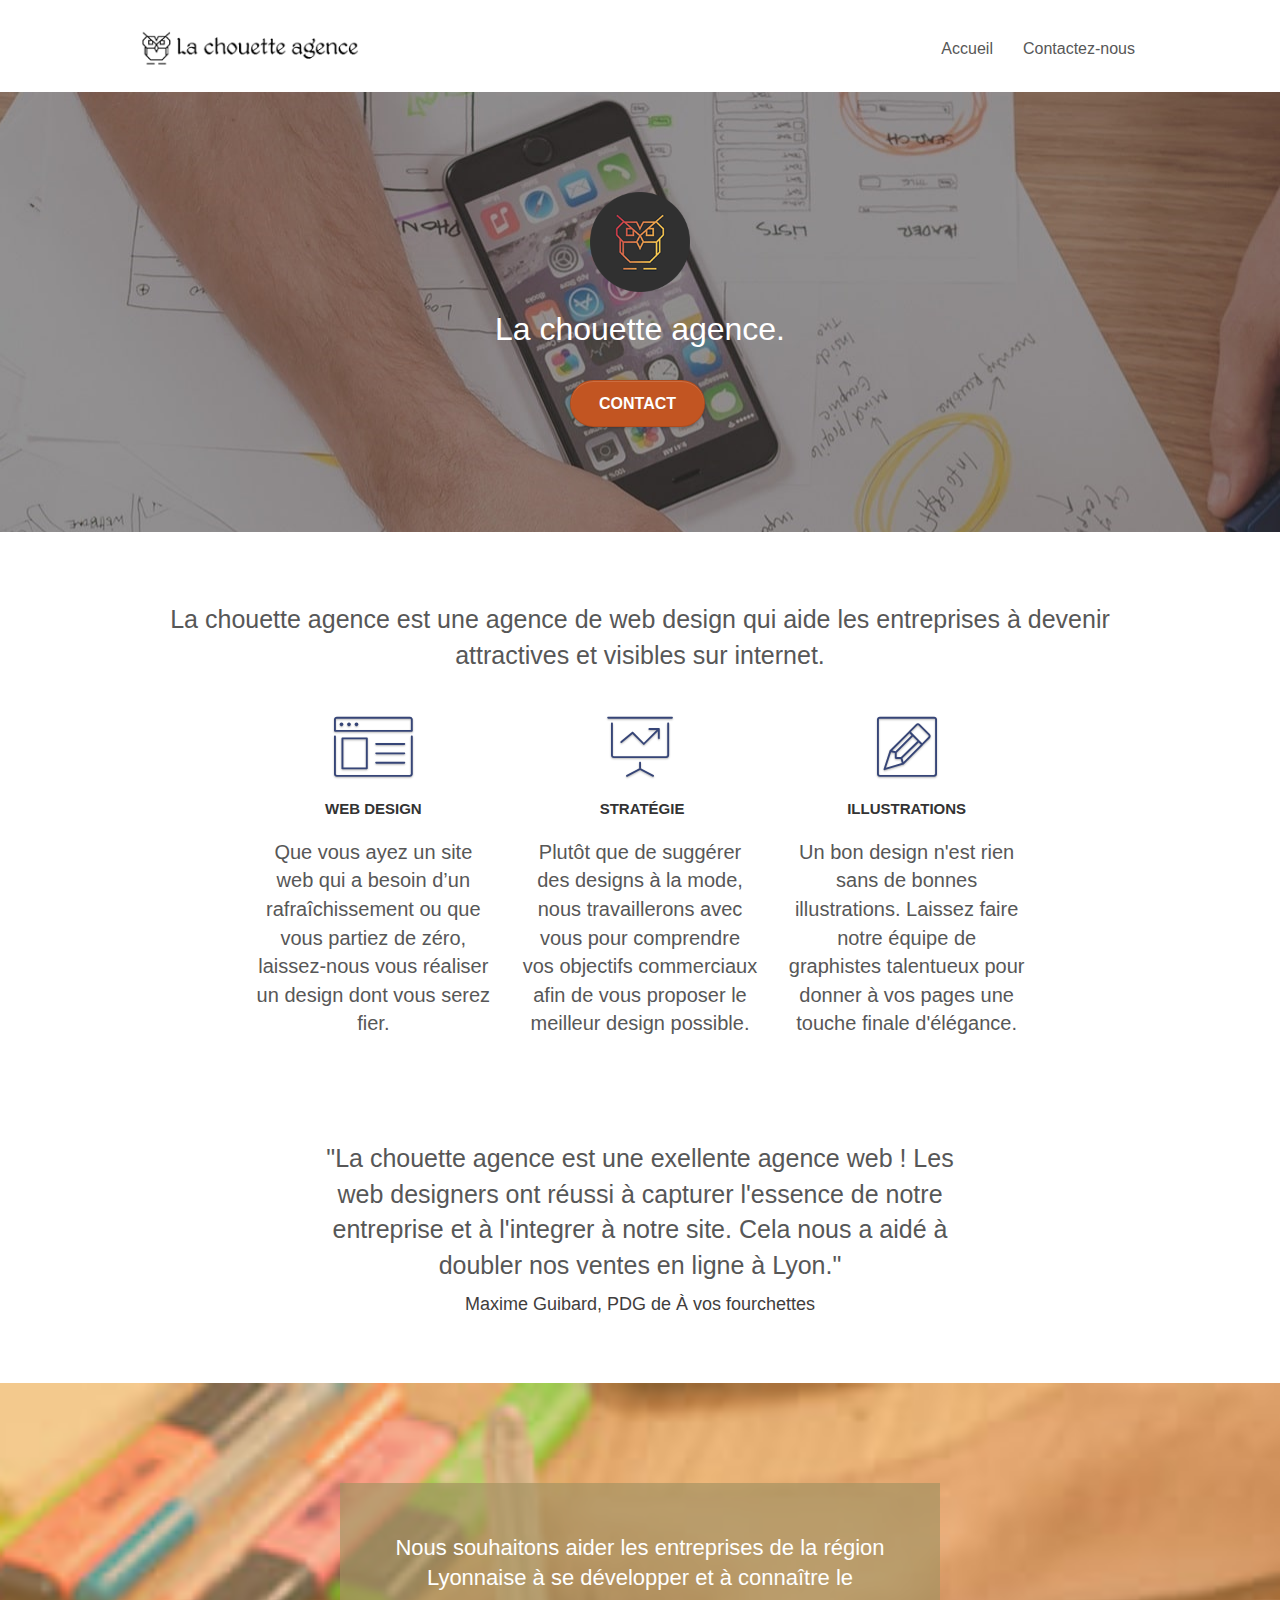
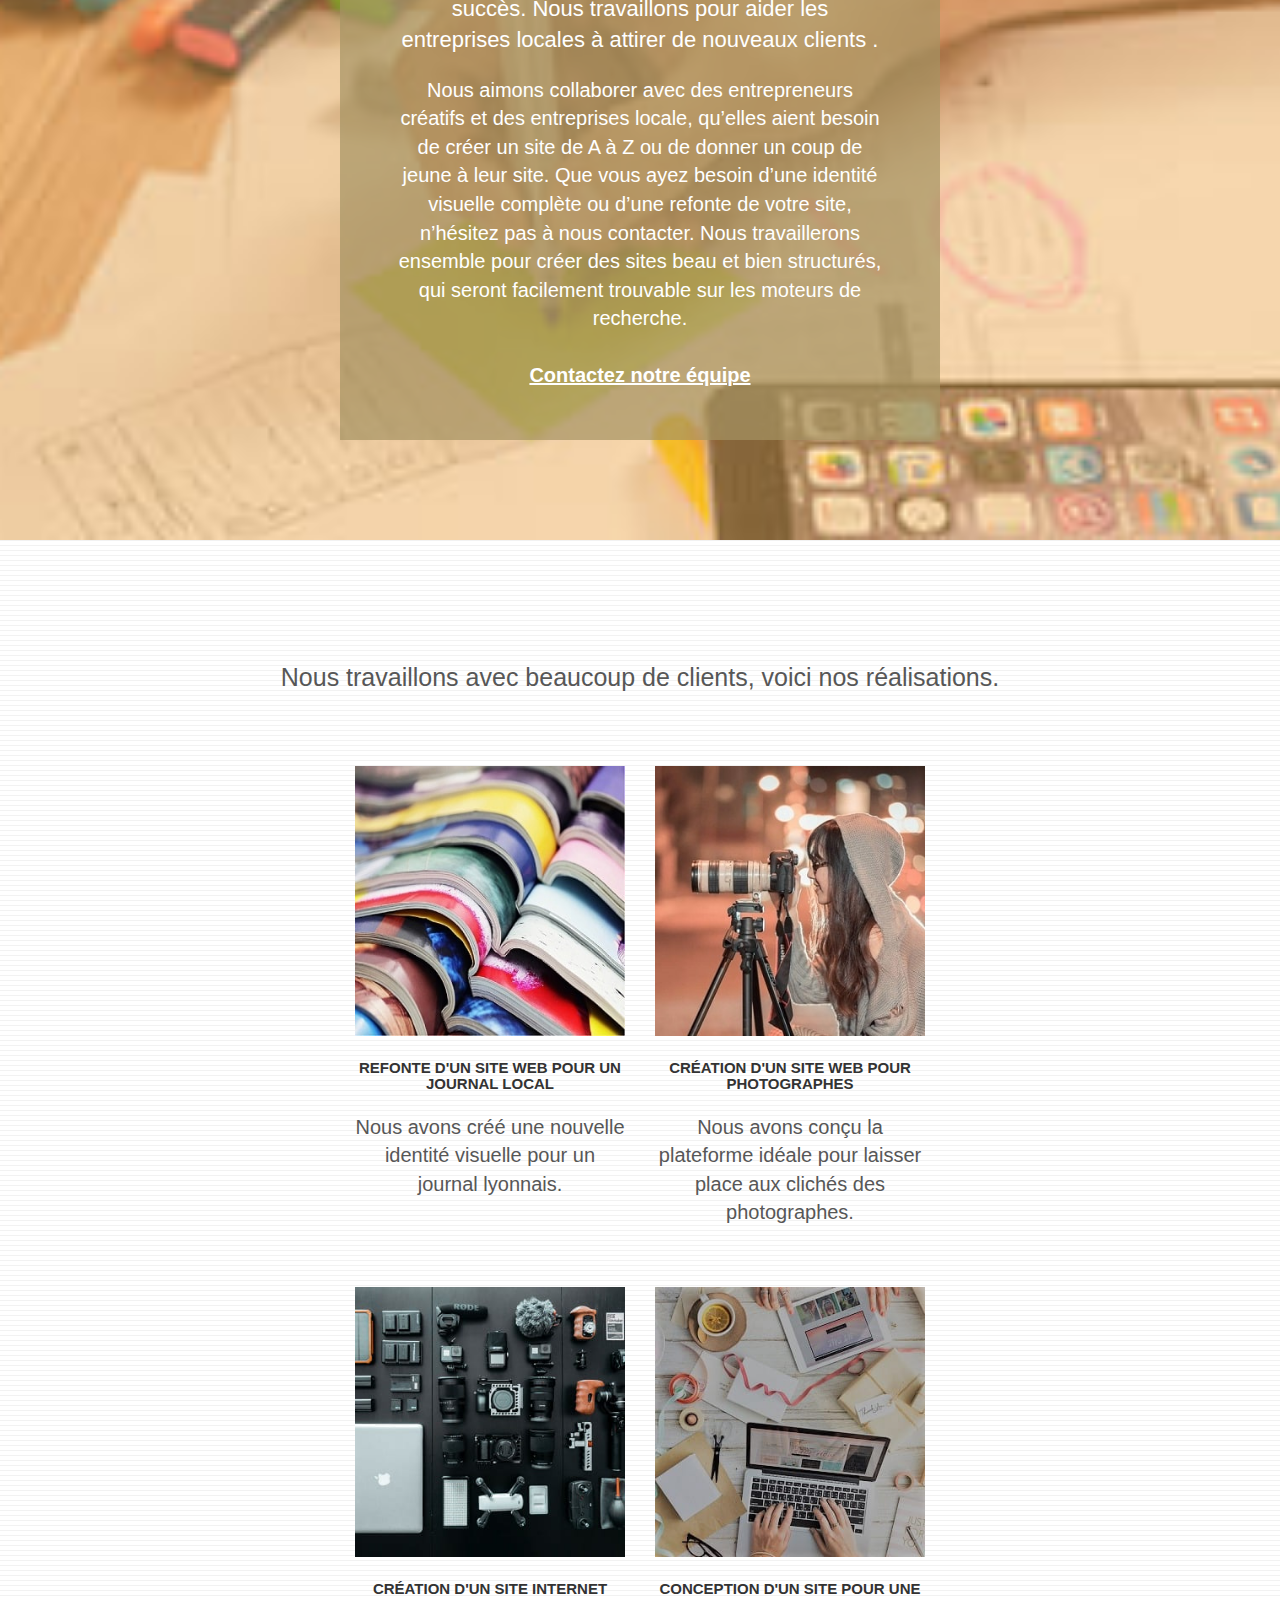
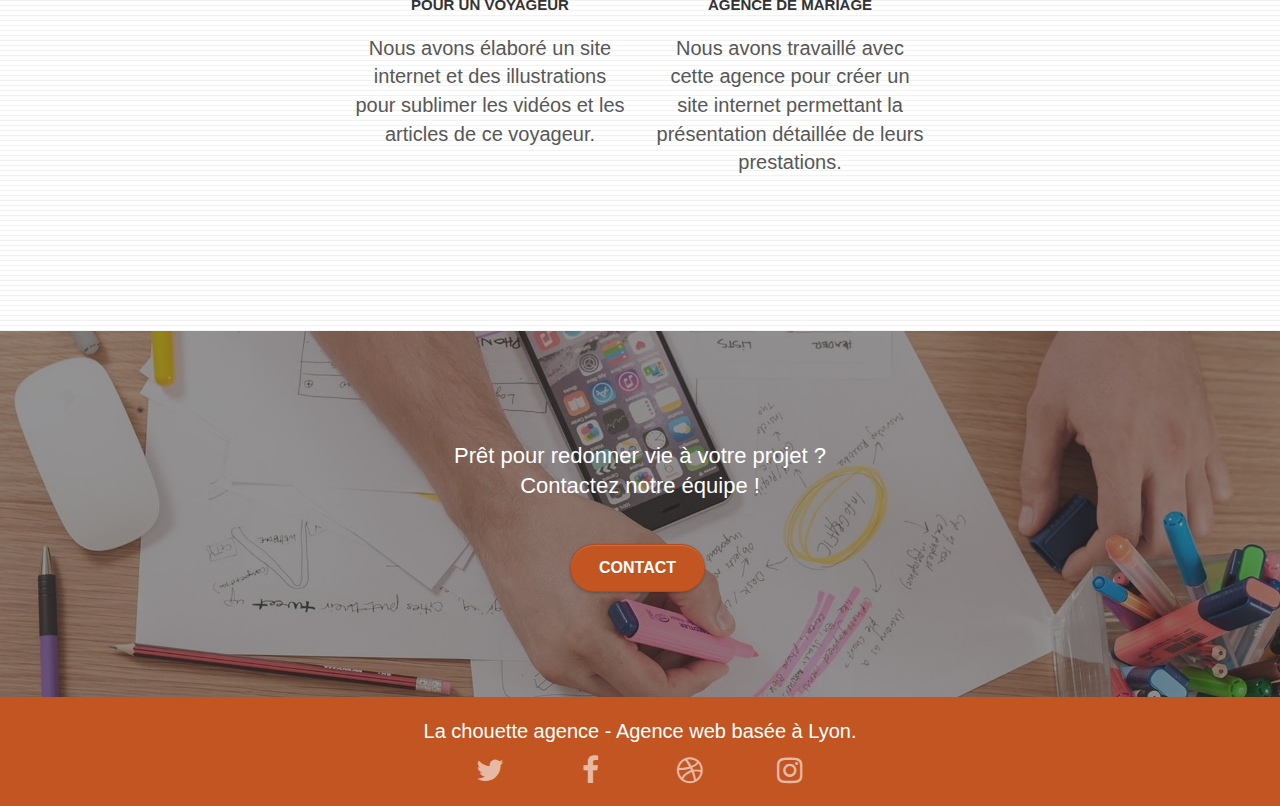
==== commit 769c2279: "Update index.html" ====
--- a/index.html
+++ b/index.html
@@ -289,8 +289,6 @@
 											class="fa fa-instagram icon-md"></span></a>
 								</div>
 							</div>
-							<div class="keywords" style="color:#F3976C;">Agence web à paris, stratégie web, web design,
-								illustrations, design de site web, site web, web, internet, site internet, site</div>
 						</div>
 					</div>
 				</div>
--- a/style.css
+++ b/style.css
@@ -1 +1 @@
-body{margin:0;padding:0;background:#fff;overflow-x:hidden;-webkit-font-smoothing:antialiased;-moz-osx-font-smoothing:grayscale}a,button{transition:all .3s ease-in-out;outline:0!important}a:hover{text-decoration:none;cursor:pointer}#page-loading-blocs-notifaction{position:fixed;top:0;bottom:0;width:100%;z-index:100000;background:#fff url(img/pageload-spinner.gif) no-repeat center center}.bloc{width:100%;clear:both;background:50% 50% no-repeat;padding:0 50px;-webkit-background-size:cover;-moz-background-size:cover;-o-background-size:cover;background-size:cover;position:relative}.bloc .container{padding-left:0;padding-right:0}.bloc-lg{padding:100px 50px}.bloc-md{padding:50px}.bloc-sm{padding:20px 50px}.bg-b-edge,.bg-bl-edge,.bg-br-edge,.bg-center,.bg-l-edge,.bg-r-edge,.bg-repeat,.bg-t-edge,.bg-tl-edge,.bg-tr-edge{-webkit-background-size:auto!important;-moz-background-size:auto!important;-o-background-size:auto!important;background-size:auto!important}.bg-repeat{background:repeat}.bg-t-edge{background:top no-repeat}.bloc-bg-texture::before{content:"";background-size:2px 2px;position:absolute;top:0;bottom:0;left:0;right:0};background-size:280px 280px}.b-parallax{background-attachment:fixed}.d-bloc{color:rgba(255,255,255,.7)}.d-bloc button:hover{color:rgba(255,255,255,.9)}.d-bloc .icon-round,.d-bloc .icon-rounded,.d-bloc .icon-semi-rounded-a,.d-bloc .icon-semi-rounded-b,.d-bloc .icon-square{border-color:rgba(255,255,255,.9)}.d-bloc .divider-h span{border-color:rgba(255,255,255,.2)}.d-bloc .a-btn,.d-bloc .navbar a,.d-bloc .navbar-brand,.d-bloc a .icon-lg,.d-bloc a .icon-md,.d-bloc a .icon-sm,.d-bloc a .icon-xl,.d-bloc h1 a,.d-bloc h2 a,.d-bloc h3 a,.d-bloc h4 a,.d-bloc h5 a,.d-bloc h6 a,.d-bloc p a{color:rgba(255,255,255,.6)}.d-bloc .a-btn:hover,.d-bloc .navbar a:hover,.d-bloc .navbar-brand:hover,.d-bloc a:hover .icon-lg,.d-bloc a:hover .icon-md,.d-bloc a:hover .icon-sm,.d-bloc a:hover .icon-xl,.d-bloc h1 a:hover,.d-bloc h2 a:hover,.d-bloc h3 a:hover,.d-bloc h4 a:hover,.d-bloc h5 a:hover,.d-bloc h6 a:hover,.d-bloc p a:hover{color:#fff}.d-bloc .navbar-toggle .icon-bar{background:#fff}.d-bloc .btn-wire,.d-bloc .btn-wire:hover{color:#fff;border-color:#fff}.d-bloc .panel{color:rgba(0,0,0,.5)}.d-bloc .panel button:hover{color:rgba(0,0,0,.7)}.d-bloc .panel icon{border-color:rgba(0,0,0,.7)}.d-bloc .panel .divider-h span{border-color:rgba(0,0,0,.1)}.d-bloc .panel .a-btn{color:rgba(0,0,0,.6)}.d-bloc .panel .a-btn:hover{color:#000}.d-bloc .panel .btn-wire,.d-bloc .panel .btn-wire:hover{color:rgba(0,0,0,.7);border-color:rgba(0,0,0,.3)}.d-bloc .panel,.l-bloc{color:rgba(0,0,0,.5)}.d-bloc .panel button:hover,.l-bloc button:hover{color:rgba(0,0,0,.7)}.l-bloc .icon-round,.l-bloc .icon-rounded,.l-bloc .icon-semi-rounded-a,.l-bloc .icon-semi-rounded-b,.l-bloc .icon-square{border-color:rgba(0,0,0,.7)}.d-bloc .panel .divider-h span,.l-bloc .divider-h span{border-color:rgba(0,0,0,.1)}.d-bloc .panel .a-btn,.l-bloc .a-btn,.l-bloc .navbar a,.l-bloc .navbar-brand,.l-bloc a .icon-lg,.l-bloc a .icon-md,.l-bloc a .icon-sm,.l-bloc a .icon-xl,.l-bloc h1 a,.l-bloc h2 a,.l-bloc h3 a,.l-bloc h4 a,.l-bloc h5 a,.l-bloc h6 a,.l-bloc p a{color:rgba(0,0,0,.6)}.d-bloc .panel .a-btn:hover,.l-bloc .a-btn:hover,.l-bloc .navbar a:hover,.l-bloc .navbar-brand:hover,.l-bloc a:hover .icon-lg,.l-bloc a:hover .icon-md,.l-bloc a:hover .icon-sm,.l-bloc a:hover .icon-xl,.l-bloc h1 a:hover,.l-bloc h2 a:hover,.l-bloc h3 a:hover,.l-bloc h4 a:hover,.l-bloc h5 a:hover,.l-bloc h6 a:hover,.l-bloc p a:hover{color:#000}.l-bloc .navbar-toggle .icon-bar{color:rgba(0,0,0,.6)}.d-bloc .panel .btn-wire,.d-bloc .panel .btn-wire:hover,.l-bloc .btn-wire,.l-bloc .btn-wire:hover{color:rgba(0,0,0,.7);border-color:rgba(0,0,0,.3)}.voffset{margin-top:30px}.voffset-lg{margin-top:80px}.row-no-gutters{margin-right:0;margin-left:0}.row.row-no-gutters>[class*=" col-"],.row.row-no-gutters>[class^=col-]{padding-right:0;padding-left:0}#bloc-1-hero h1{font-size:32px}.navbar{margin-bottom:0;z-index:1}.navbar-brand{height:auto;padding:3px 15px;font-size:25px;font-weight:400;font-weight:600;line-height:44px}.navbar-brand img{max-height:200px;margin:0 5px 0 0;display:inline}.navbar-brand img[src$=svg]{min-width:100px}.nav-center .navbar-brand img{margin:0}.navbar .nav{padding-top:2px;margin-right:-16px;float:right;z-index:1}.nav>li{float:left;margin-top:4px;font-size:16px}.navbar-nav .open .dropdown-menu>li>a{text-align:inherit}.nav>li a:focus,.nav>li a:hover{background:0 0}.navbar-toggle{margin:10px 10px 0 0;border:0}.navbar-toggle:hover{background:0 0!important}.navbar-toggle .icon-bar{background-color:rgba(0,0,0,.5);width:26px}.nav-invert .navbar .nav{float:left}.nav-invert .navbar-brand,.nav-invert .navbar-header{float:right;position:relative;z-index:2}@media (min-width:768px){.site-navigation{position:absolute;top:50%;right:20px;transform:translate(0,-50%);-webkit-transform:translateY(-50%)}.nav>li .dropdown-menu a,.nav>li .dropdown-menu a:hover{color:#484848}.nav-invert .site-navigation{left:0;right:0}.nav-center{text-align:center}.nav-center .navbar-header{width:100%}.nav-center .nav>li,.nav-center .navbar-brand,.nav-center .navbar-header{float:none;display:inline-block}.nav-center .site-navigation{position:relative;width:100%;right:0;margin-right:0;margin-top:20px}.nav-center.mini-nav .navbar-toggle{float:none;margin:10px auto 0}}.nav>li>.dropdown a{background:0 0!important;display:block;padding:14px 15px}nav .caret{margin:0 5px}.dropdown-menu .dropdown-menu{top:-8px;left:100%}.dropdown-menu .dropmenu-flow-right{top:100%;left:0;margin-left:-1px;border-top-left-radius:0;border-top-right-radius:0}.dropdown-menu .dropdown span{border:4px solid #000;border-top-color:transparent;border-right-color:transparent;border-bottom-color:transparent;margin:6px -5px 0 0!important;float:right}.mg-md{margin-top:10px;margin-bottom:20px}.mg-lg{margin-top:10px;margin-bottom:40px}.btn{margin:0 5px 5px 0}.btn.pull-right{margin:0 0 5px 5px}.btn-d,.btn-d:focus,.btn-d:hover{color:#fff;background:rgba(0,0,0,.3)}button{outline:0!important}.btn-rd{border-radius:40px}.btn-clean{border:1px solid rgba(0,0,0,.08);border-bottom-color:rgba(0,0,0,.1);text-shadow:0 1px 0 rgba(0,0,1,.1);box-shadow:0 1px 3px rgba(0,0,1,.25),inset 0 1px 0 0 rgba(255,255,255,.15)}.icon-md{font-size:30px!important}.icon-lg{font-size:60px!important}.sm-shadow{text-shadow:0 1px 2px rgba(0,0,0,.3)}.panel-sq,.panel-sq .panel-footer,.panel-sq .panel-heading{border-radius:0}.panel-rd{border-radius:30px}.panel-rd .panel-heading{border-radius:29px 29px 0 0}.panel-rd .panel-footer{border-radius:0 0 29px 29px}.form-control{border-color:rgba(0,0,0,.1);box-shadow:none}.scrollToTop{width:40px;height:40px;position:fixed;bottom:20px;right:20px;opacity:0;z-index:500;transition:all .3s ease-in-out}.scrollToTop span{margin-top:6px}.showScrollTop{font-size:14px;opacity:1}a[data-lightbox]{position:relative;display:block;text-align:center}a[data-lightbox]:hover::before{content:"+";font-family:HelveticaNeue-Light,"Helvetica Neue Light","Helvetica Neue",Helvetica,Arial;font-size:32px;width:50px;height:50px;margin-left:-25px;border-radius:50%;background:rgba(0,0,0,.6);color:#fff;font-weight:100;z-index:1;position:absolute;top:50%;transform:translateY(-50%);-webkit-transform:translateY(-50%)}a[data-lightbox]:hover img{opacity:.6;-webkit-animation-fill-mode:none;animation-fill-mode:none}#lightbox-modal{display:flex;align-items:center}#lightbox-modal .modal-dialog{width:90%;max-width:900px;margin:0 auto 0}#lightbox-modal .modal-dialog img{max-height:90vh;margin:0 auto}.lightbox-caption{padding:20px;color:#fff;background:rgba(0,0,0,.5);position:absolute;left:15px;right:15px;bottom:5px}.close-lightbox{color:#fff;font-size:30px;position:absolute;top:20px;right:20px;z-index:20;background:rgba(0,0,0,.5);border:none;line-height:30px;padding:0 9px 5px;opacity:.3}.close-lightbox:hover,.next-lightbox:hover,.prev-lightbox:hover{opacity:1;color:#fff}.next-lightbox,.prev-lightbox{font-size:20px;color:rgba(255,255,255,.9);background:rgba(0,0,0,.5);transition:all .2s ease-in-out;position:absolute;top:45%;z-index:1;opacity:.4}.next-lightbox{padding:6px 8px 1px 13px;right:25px}.prev-lightbox{padding:6px 13px 1px 10px;left:25px}.snapshot-lb .modal-body{padding-bottom:45px}.snapshot-lb .lightbox-caption{padding:0;color:rgba(0,0,0,.5);background:0 0}.btn,a,h1,h2,h3,h4,h5,h6,label,p{font-family:helvetica;font-weight:400;color:#575757!important}.container{max-width:1000px}.hero-bloc-text{font-size:38px}.hero-bloc-text-sub{font-size:36px}.statement-bloc-text{line-height:26px;font-style:italic;font-size:20px;text-align:center;font-weight:lighter;max-width:520px;margin:auto auto auto auto}p{font-size:20px}.client{display:inline-flex;font-size:large;color:#3f3d3d}.text--size{font-size:25px;margin-top:2%;margin-bottom:2%}.tight-width-whitespace{max-width:600px;margin:auto auto auto auto}.h1{font-size:20px;font-family:"Open Sans"}.cta-hero{margin-top:22px;color:#fff!important;text-transform:uppercase;padding:12px 28px 12px 28px;font-size:16px;font-weight:700}.social{max-width:400px;margin:auto auto auto auto}h2{font-size:22px;line-height:1.4em}h3{font-size:15px;text-transform:uppercase;font-weight:700;color:#333!important}.med-width-whitespace{max-width:800px;margin:auto auto auto auto;box-shadow:0 0 0 #000}h1{color:#333!important}h4{color:#333!important}.icons{margin-bottom:14px;margin-top:24px}.white{color:white!important}.portfolio-thumb{margin-bottom:24px}.portfolio-row{margin-bottom:44px;margin-top:50px}.avatar{box-shadow:0 4px 9px rgba(0,0,0,.3)}.black-background{background-color:rgba(165,147,99,.7);padding:40px 40px 40px 40px}.bold-link{font-weight:900;text-decoration:underline!important}.bgc-white{background-color:#fff}.bgc-dark-slate-blue{background-color:#364577}.bgc-atomic-tangerine{background-color:#f3976c}.tc-white{color:white!important}.btn-atomic-tangerine{background:#c25522;color:white!important}.btn-atomic-tangerine:hover{background:#f79c73!important;color:#fff!important}.ltc-white{color:#fff!important}.ltc-white:hover{color:#ccc!important}.ltc-atomic-tangerine{color:#f3976c!important}.ltc-atomic-tangerine:hover{color:#c27956!important}.icon-dark-slate-blue{color:#364577!important;border-color:#364577!important}.bg-dots-bg{background-image:url(img/dots-bg.png)}.bg-lines-h2-bg{background-image:url(img/lines-h2-bg.png)}.bg-banniere{background-image:url(img/la-chouette-agence-banniere.jpg)}.bg-presentation{background-image:url(img/image-de-presentation.jpg)}@media (max-width:1024px){.bloc{padding-left:20px;padding-right:20px}.bloc-tile-2.full-width-bloc .container,.bloc-tile-3.full-width-bloc .container,.bloc-tile-4.full-width-bloc .container,.bloc.full-width-bloc{padding-left:0;padding-right:0}}@media (max-width:992px) and (min-width:768px){.navbar .nav{max-width:80%}.nav-center.navbar .nav{max-width:100%}}@media only screen and (min-device-width:768px) and (max-device-width:1024px) and (orientation:landscape){.b-parallax{background-attachment:scroll}}@media only screen and (min-device-width:1024px) and (max-device-width:1366px) and (-webkit-min-device-pixel-ratio:1.5){.b-parallax{background-attachment:scroll}}@media (max-width:991px){.container{width:100%}.b-parallax{background-attachment:scroll}#hero-bloc,.page-container{overflow-x:hidden;position:relative}.bloc{padding-left:constant(safe-area-inset-left);padding-right:constant(safe-area-inset-right)}.bloc-group,.bloc-group .bloc{display:block;width:100%}.bloc-fill-screen .fill-bloc-bottom-edge,.bloc-fill-screen .fill-bloc-top-edge{padding:0 20px;padding-left:constant(safe-area-inset-left);padding-right:constant(safe-area-inset-right)}}@media (max-width:767px){.page-container{overflow-x:hidden;position:relative}#disqus_thread,h1,h2,h3,h4,h5,h6,p{padding-left:10px!important;padding-right:10px!important}.b-parallax{background-attachment:scroll}.navbar .nav{padding-top:0;border-top:1px solid rgba(0,0,0,.2);float:none!important}.navbar.row{margin-left:0;margin-right:0}.site-navigation{position:inherit;transform:none;-webkit-transform:none;-ms-transform:none}.nav>li{margin-top:0;border-bottom:1px solid rgba(0,0,0,.1);background:rgba(0,0,0,.05);text-align:left;padding-left:15px;width:100%}.nav>li:hover{background:rgba(0,0,0,.08)}.dropdown .dropdown a .caret{float:none;margin:5px 0 0 10px!important;border:4px solid #000;border-bottom-color:transparent;border-right-color:transparent;border-left-color:transparent}#hero-bloc .navbar .nav{background:rgba(0,0,0,.8)}#hero-bloc .navbar .nav a{color:rgba(255,255,255,.6)}.hero{padding:50px 0}.hero-nav{left:-1px;right:-1px}.navbar-collapse{padding:0;overflow-x:hidden;-webkit-box-shadow:none;box-shadow:none}.navbar-brand img{max-height:40px;width:auto}.nav-invert .navbar-header{float:none;width:100%}.nav-invert .navbar-toggle{float:left;margin-left:10px}.bloc{padding-left:0;padding-right:0}.bloc-lg,.bloc-xl,.bloc-xxl{padding:40px 0}.bloc-md,.bloc-sm{padding-left:0;padding-right:0}.bloc-fill-screen .fill-bloc-bottom-edge,.bloc-fill-screen .fill-bloc-top-edge,.bloc-tile-2 .container,.bloc-tile-3 .container,.bloc-tile-4 .container{padding-left:0;padding-right:0}.a-block{padding:0 10px}.btn-dwn{display:none}.voffset{margin-top:5px}.voffset-md{margin-top:20px}.voffset-lg{margin-top:30px}form{padding:5px}.close-lightbox{display:inline-block}.blocsapp-device-iphone5{background-size:216px 425px;padding-top:60px;width:216px;height:425px}.blocsapp-device-iphone5 img{width:180px;height:320px}}@media (max-width:400px){.bloc{padding-left:0;padding-right:0}}@media (max-width:767px){.bloc-mob-center-text{text-align:center}}+body{margin:0;padding:0;background:#fff;overflow-x:hidden;-webkit-font-smoothing:antialiased;-moz-osx-font-smoothing:grayscale}a,button{transition:all .3s ease-in-out;outline:0!important}a:hover{text-decoration:none;cursor:pointer}#page-loading-blocs-notifaction{position:fixed;top:0;bottom:0;width:100%;z-index:100000;background:#fff url(img/pageload-spinner.gif) no-repeat center center}.bloc{width:100%;clear:both;background:50% 50% no-repeat;padding:0 50px;-webkit-background-size:cover;-moz-background-size:cover;-o-background-size:cover;background-size:cover;position:relative}.bloc .container{padding-left:0;padding-right:0}.bloc-lg{padding:100px 50px}.bloc-md{padding:50px}.bloc-sm{padding:20px 50px}.bg-b-edge,.bg-bl-edge,.bg-br-edge,.bg-center,.bg-l-edge,.bg-r-edge,.bg-repeat,.bg-t-edge,.bg-tl-edge,.bg-tr-edge{-webkit-background-size:auto!important;-moz-background-size:auto!important;-o-background-size:auto!important;background-size:auto!important}.bg-repeat{background:repeat}.bg-t-edge{background:top no-repeat}.bloc-bg-texture::before{content:"";background-size:2px 2px;position:absolute;top:0;bottom:0;left:0;right:0};background-size:280px 280px}.b-parallax{background-attachment:fixed}.d-bloc{color:rgba(255,255,255,.7)}.d-bloc button:hover{color:rgba(255,255,255,.9)}.d-bloc .icon-round,.d-bloc .icon-rounded,.d-bloc .icon-semi-rounded-a,.d-bloc .icon-semi-rounded-b,.d-bloc .icon-square{border-color:rgba(255,255,255,.9)}.d-bloc .divider-h span{border-color:rgba(255,255,255,.2)}.d-bloc .a-btn,.d-bloc .navbar a,.d-bloc .navbar-brand,.d-bloc a .icon-lg,.d-bloc a .icon-md,.d-bloc a .icon-sm,.d-bloc a .icon-xl,.d-bloc h1 a,.d-bloc h2 a,.d-bloc h3 a,.d-bloc h4 a,.d-bloc h5 a,.d-bloc h6 a,.d-bloc p a{color:rgba(255,255,255,.6)}.d-bloc .a-btn:hover,.d-bloc .navbar a:hover,.d-bloc .navbar-brand:hover,.d-bloc a:hover .icon-lg,.d-bloc a:hover .icon-md,.d-bloc a:hover .icon-sm,.d-bloc a:hover .icon-xl,.d-bloc h1 a:hover,.d-bloc h2 a:hover,.d-bloc h3 a:hover,.d-bloc h4 a:hover,.d-bloc h5 a:hover,.d-bloc h6 a:hover,.d-bloc p a:hover{color:#fff}.d-bloc .navbar-toggle .icon-bar{background:#fff}.d-bloc .btn-wire,.d-bloc .btn-wire:hover{color:#fff;border-color:#fff}.d-bloc .panel{color:rgba(0,0,0,.5)}.d-bloc .panel button:hover{color:rgba(0,0,0,.7)}.d-bloc .panel icon{border-color:rgba(0,0,0,.7)}.d-bloc .panel .divider-h span{border-color:rgba(0,0,0,.1)}.d-bloc .panel .a-btn{color:rgba(0,0,0,.6)}.d-bloc .panel .a-btn:hover{color:#000}.d-bloc .panel .btn-wire,.d-bloc .panel .btn-wire:hover{color:rgba(0,0,0,.7);border-color:rgba(0,0,0,.3)}.d-bloc .panel,.l-bloc{color:rgba(0,0,0,.5)}.d-bloc .panel button:hover,.l-bloc button:hover{color:rgba(0,0,0,.7)}.l-bloc .icon-round,.l-bloc .icon-rounded,.l-bloc .icon-semi-rounded-a,.l-bloc .icon-semi-rounded-b,.l-bloc .icon-square{border-color:rgba(0,0,0,.7)}.d-bloc .panel .divider-h span,.l-bloc .divider-h span{border-color:rgba(0,0,0,.1)}.d-bloc .panel .a-btn,.l-bloc .a-btn,.l-bloc .navbar a,.l-bloc .navbar-brand,.l-bloc a .icon-lg,.l-bloc a .icon-md,.l-bloc a .icon-sm,.l-bloc a .icon-xl,.l-bloc h1 a,.l-bloc h2 a,.l-bloc h3 a,.l-bloc h4 a,.l-bloc h5 a,.l-bloc h6 a,.l-bloc p a{color:rgba(0,0,0,.6)}.d-bloc .panel .a-btn:hover,.l-bloc .a-btn:hover,.l-bloc .navbar a:hover,.l-bloc .navbar-brand:hover,.l-bloc a:hover .icon-lg,.l-bloc a:hover .icon-md,.l-bloc a:hover .icon-sm,.l-bloc a:hover .icon-xl,.l-bloc h1 a:hover,.l-bloc h2 a:hover,.l-bloc h3 a:hover,.l-bloc h4 a:hover,.l-bloc h5 a:hover,.l-bloc h6 a:hover,.l-bloc p a:hover{color:#000}.l-bloc .navbar-toggle .icon-bar{color:rgba(0,0,0,.6)}.d-bloc .panel .btn-wire,.d-bloc .panel .btn-wire:hover,.l-bloc .btn-wire,.l-bloc .btn-wire:hover{color:rgba(0,0,0,.7);border-color:rgba(0,0,0,.3)}.voffset{margin-top:30px}.voffset-lg{margin-top:80px}.row-no-gutters{margin-right:0;margin-left:0}.row.row-no-gutters>[class*=" col-"],.row.row-no-gutters>[class^=col-]{padding-right:0;padding-left:0}#bloc-1-hero h1{font-size:32px}.navbar{margin-bottom:0;z-index:1}.navbar-brand{height:auto;padding:3px 15px;font-size:25px;font-weight:400;font-weight:600;line-height:44px}.navbar-brand img{max-height:200px;margin:0 5px 0 0;display:inline}.navbar-brand img[src$=svg]{min-width:100px}.nav-center .navbar-brand img{margin:0}.navbar .nav{padding-top:2px;margin-right:-16px;float:right;z-index:1}.nav>li{float:left;margin-top:4px;font-size:16px}.navbar-nav .open .dropdown-menu>li>a{text-align:inherit}.nav>li a:focus,.nav>li a:hover{background:0 0}.navbar-toggle{margin:10px 10px 0 0;border:0}.navbar-toggle:hover{background:0 0!important}.navbar-toggle .icon-bar{background-color:rgba(0,0,0,.5);width:26px}.nav-invert .navbar .nav{float:left}.nav-invert .navbar-brand,.nav-invert .navbar-header{float:right;position:relative;z-index:2}@media (min-width:768px){.site-navigation{position:absolute;top:50%;right:20px;transform:translate(0,-50%);-webkit-transform:translateY(-50%)}.nav>li .dropdown-menu a,.nav>li .dropdown-menu a:hover{color:#484848}.nav-invert .site-navigation{left:0;right:0}.nav-center{text-align:center}.nav-center .navbar-header{width:100%}.nav-center .nav>li,.nav-center .navbar-brand,.nav-center .navbar-header{float:none;display:inline-block}.nav-center .site-navigation{position:relative;width:100%;right:0;margin-right:0;margin-top:20px}.nav-center.mini-nav .navbar-toggle{float:none;margin:10px auto 0}}.nav>li>.dropdown a{background:0 0!important;display:block;padding:14px 15px}nav .caret{margin:0 5px}.dropdown-menu .dropdown-menu{top:-8px;left:100%}.dropdown-menu .dropmenu-flow-right{top:100%;left:0;margin-left:-1px;border-top-left-radius:0;border-top-right-radius:0}.dropdown-menu .dropdown span{border:4px solid #000;border-top-color:transparent;border-right-color:transparent;border-bottom-color:transparent;margin:6px -5px 0 0!important;float:right}.mg-md{margin-top:10px;margin-bottom:20px}.mg-lg{margin-top:10px;margin-bottom:40px}.btn{margin:0 5px 5px 0}.btn.pull-right{margin:0 0 5px 5px}.btn-d,.btn-d:focus,.btn-d:hover{color:#fff;background:rgba(0,0,0,.3)}button{outline:0!important}.btn-rd{border-radius:40px}.btn-clean{border:1px solid rgba(0,0,0,.08);border-bottom-color:rgba(0,0,0,.1);text-shadow:0 1px 0 rgba(0,0,1,.1);box-shadow:0 1px 3px rgba(0,0,1,.25),inset 0 1px 0 0 rgba(255,255,255,.15)}.icon-md{font-size:30px!important}.icon-lg{font-size:60px!important}.sm-shadow{text-shadow:0 1px 2px rgba(0,0,0,.3)}.panel-sq,.panel-sq .panel-footer,.panel-sq .panel-heading{border-radius:0}.panel-rd{border-radius:30px}.panel-rd .panel-heading{border-radius:29px 29px 0 0}.panel-rd .panel-footer{border-radius:0 0 29px 29px}.form-control{border-color:rgba(0,0,0,.1);box-shadow:none}.scrollToTop{width:40px;height:40px;position:fixed;bottom:20px;right:20px;opacity:0;z-index:500;transition:all .3s ease-in-out}.scrollToTop span{margin-top:6px}.showScrollTop{font-size:14px;opacity:1}a[data-lightbox]{position:relative;display:block;text-align:center}a[data-lightbox]:hover::before{content:"+";font-family:HelveticaNeue-Light,"Helvetica Neue Light","Helvetica Neue",Helvetica,Arial;font-size:32px;width:50px;height:50px;margin-left:-25px;border-radius:50%;background:rgba(0,0,0,.6);color:#fff;font-weight:100;z-index:1;position:absolute;top:50%;transform:translateY(-50%);-webkit-transform:translateY(-50%)}a[data-lightbox]:hover img{opacity:.6;-webkit-animation-fill-mode:none;animation-fill-mode:none}#lightbox-modal{display:flex;align-items:center}#lightbox-modal .modal-dialog{width:90%;max-width:900px;margin:0 auto 0}#lightbox-modal .modal-dialog img{max-height:90vh;margin:0 auto}.lightbox-caption{padding:20px;color:#fff;background:rgba(0,0,0,.5);position:absolute;left:15px;right:15px;bottom:5px}.close-lightbox{color:#fff;font-size:30px;position:absolute;top:20px;right:20px;z-index:20;background:rgba(0,0,0,.5);border:none;line-height:30px;padding:0 9px 5px;opacity:.3}.close-lightbox:hover,.next-lightbox:hover,.prev-lightbox:hover{opacity:1;color:#fff}.next-lightbox,.prev-lightbox{font-size:20px;color:rgba(255,255,255,.9);background:rgba(0,0,0,.5);transition:all .2s ease-in-out;position:absolute;top:45%;z-index:1;opacity:.4}.next-lightbox{padding:6px 8px 1px 13px;right:25px}.prev-lightbox{padding:6px 13px 1px 10px;left:25px}.snapshot-lb .modal-body{padding-bottom:45px}.snapshot-lb .lightbox-caption{padding:0;color:rgba(0,0,0,.5);background:0 0}.btn,a,h1,h2,h3,h4,h5,h6,label,p{font-family:helvetica;font-weight:400;color:#575757!important}.container{max-width:1000px}.hero-bloc-text{font-size:38px}.hero-bloc-text-sub{font-size:36px}.statement-bloc-text{line-height:26px;font-style:italic;font-size:20px;text-align:center;font-weight:lighter;max-width:520px;margin:auto auto auto auto}p{font-size:20px}.client{display:inline-flex;font-size:large;color:#3f3d3d}.text--size{font-size:25px;margin-top:2%;margin-bottom:2%}.tight-width-whitespace{max-width:600px;margin:auto auto auto auto}.h1{font-size:20px;font-family:"Open Sans"}.cta-hero{margin-top:22px;color:#fff!important;text-transform:uppercase;padding:12px 28px 12px 28px;font-size:16px;font-weight:700}.social{max-width:400px;margin:auto auto auto auto}h2{font-size:22px;line-height:1.4em}h3{font-size:15px;text-transform:uppercase;font-weight:700;color:#333!important}.med-width-whitespace{max-width:800px;margin:auto auto auto auto;box-shadow:0 0 0 #000}h1{color:#333!important}h4{color:#333!important}.icons{margin-bottom:14px;margin-top:24px}.white{color:white!important}.portfolio-thumb{margin-bottom:24px}.portfolio-row{margin-bottom:44px;margin-top:50px}.avatar{box-shadow:0 4px 9px rgba(0,0,0,.3)}.black-background{background-color:rgba(165,147,99,.7);padding:40px 40px 40px 40px}.bold-link{font-weight:900;text-decoration:underline!important}.bgc-white{background-color:#fff}.bgc-dark-slate-blue{background-color:#364577}.bgc-atomic-tangerine{background-color:#c25522}.tc-white{color:white!important}.btn-atomic-tangerine{background:#c25522;color:white!important}.btn-atomic-tangerine:hover{background:#f79c73!important;color:#fff!important}.ltc-white{color:#fff!important}.ltc-white:hover{color:#ccc!important}.ltc-atomic-tangerine{color:#f3976c!important}.ltc-atomic-tangerine:hover{color:#c27956!important}.icon-dark-slate-blue{color:#364577!important;border-color:#364577!important}.bg-dots-bg{background-image:url(img/dots-bg.png)}.bg-lines-h2-bg{background-image:url(img/lines-h2-bg.png)}.bg-banniere{background-image:url(img/la-chouette-agence-banniere.jpg)}.bg-presentation{background-image:url(img/image-de-presentation.jpg)}@media (max-width:1024px){.bloc{padding-left:20px;padding-right:20px}.bloc-tile-2.full-width-bloc .container,.bloc-tile-3.full-width-bloc .container,.bloc-tile-4.full-width-bloc .container,.bloc.full-width-bloc{padding-left:0;padding-right:0}}@media (max-width:992px) and (min-width:768px){.navbar .nav{max-width:80%}.nav-center.navbar .nav{max-width:100%}}@media only screen and (min-device-width:768px) and (max-device-width:1024px) and (orientation:landscape){.b-parallax{background-attachment:scroll}}@media only screen and (min-device-width:1024px) and (max-device-width:1366px) and (-webkit-min-device-pixel-ratio:1.5){.b-parallax{background-attachment:scroll}}@media (max-width:991px){.container{width:100%}.b-parallax{background-attachment:scroll}#hero-bloc,.page-container{overflow-x:hidden;position:relative}.bloc{padding-left:constant(safe-area-inset-left);padding-right:constant(safe-area-inset-right)}.bloc-group,.bloc-group .bloc{display:block;width:100%}.bloc-fill-screen .fill-bloc-bottom-edge,.bloc-fill-screen .fill-bloc-top-edge{padding:0 20px;padding-left:constant(safe-area-inset-left);padding-right:constant(safe-area-inset-right)}}@media (max-width:767px){.page-container{overflow-x:hidden;position:relative}#disqus_thread,h1,h2,h3,h4,h5,h6,p{padding-left:10px!important;padding-right:10px!important}.b-parallax{background-attachment:scroll}.navbar .nav{padding-top:0;border-top:1px solid rgba(0,0,0,.2);float:none!important}.navbar.row{margin-left:0;margin-right:0}.site-navigation{position:inherit;transform:none;-webkit-transform:none;-ms-transform:none}.nav>li{margin-top:0;border-bottom:1px solid rgba(0,0,0,.1);background:rgba(0,0,0,.05);text-align:left;padding-left:15px;width:100%}.nav>li:hover{background:rgba(0,0,0,.08)}.dropdown .dropdown a .caret{float:none;margin:5px 0 0 10px!important;border:4px solid #000;border-bottom-color:transparent;border-right-color:transparent;border-left-color:transparent}#hero-bloc .navbar .nav{background:rgba(0,0,0,.8)}#hero-bloc .navbar .nav a{color:rgba(255,255,255,.6)}.hero{padding:50px 0}.hero-nav{left:-1px;right:-1px}.navbar-collapse{padding:0;overflow-x:hidden;-webkit-box-shadow:none;box-shadow:none}.navbar-brand img{max-height:40px;width:auto}.nav-invert .navbar-header{float:none;width:100%}.nav-invert .navbar-toggle{float:left;margin-left:10px}.bloc{padding-left:0;padding-right:0}.bloc-lg,.bloc-xl,.bloc-xxl{padding:40px 0}.bloc-md,.bloc-sm{padding-left:0;padding-right:0}.bloc-fill-screen .fill-bloc-bottom-edge,.bloc-fill-screen .fill-bloc-top-edge,.bloc-tile-2 .container,.bloc-tile-3 .container,.bloc-tile-4 .container{padding-left:0;padding-right:0}.a-block{padding:0 10px}.btn-dwn{display:none}.voffset{margin-top:5px}.voffset-md{margin-top:20px}.voffset-lg{margin-top:30px}form{padding:5px}.close-lightbox{display:inline-block}.blocsapp-device-iphone5{background-size:216px 425px;padding-top:60px;width:216px;height:425px}.blocsapp-device-iphone5 img{width:180px;height:320px}}@media (max-width:400px){.bloc{padding-left:0;padding-right:0}}@media (max-width:767px){.bloc-mob-center-text{text-align:center}}